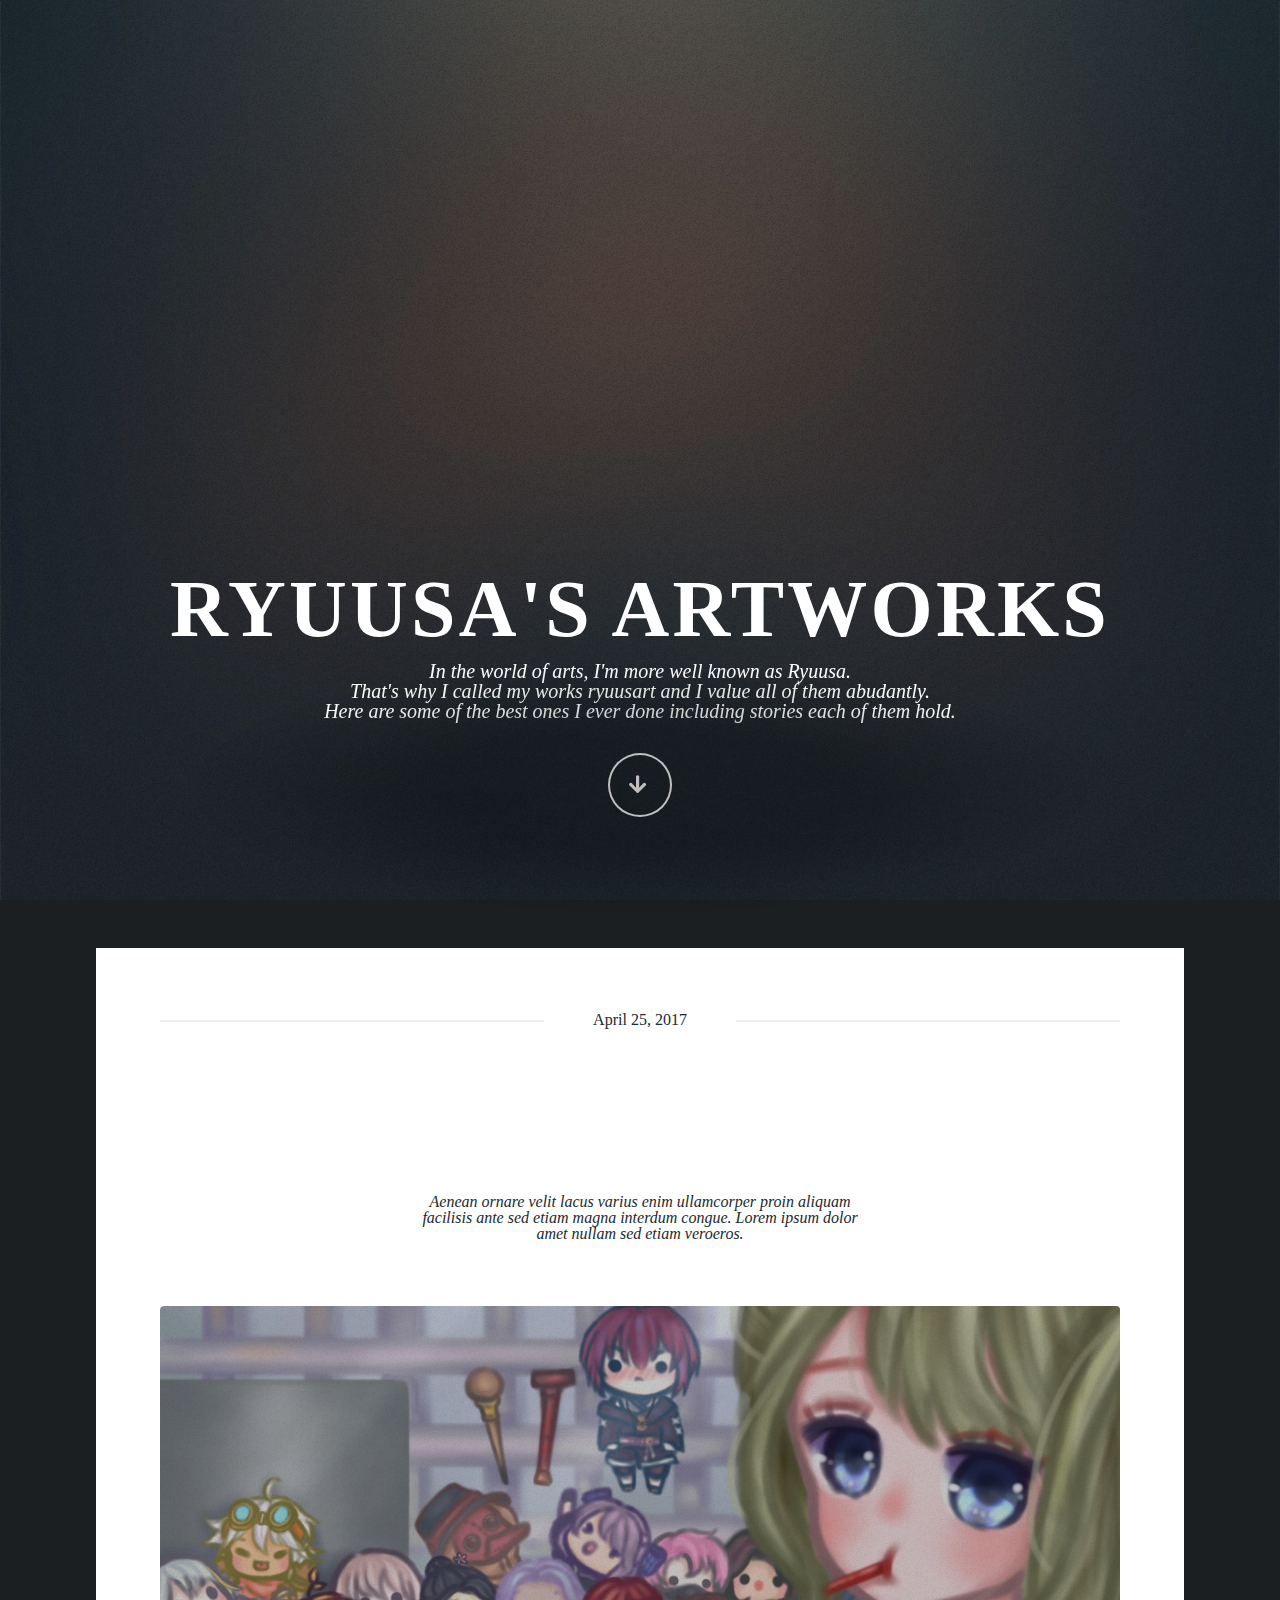
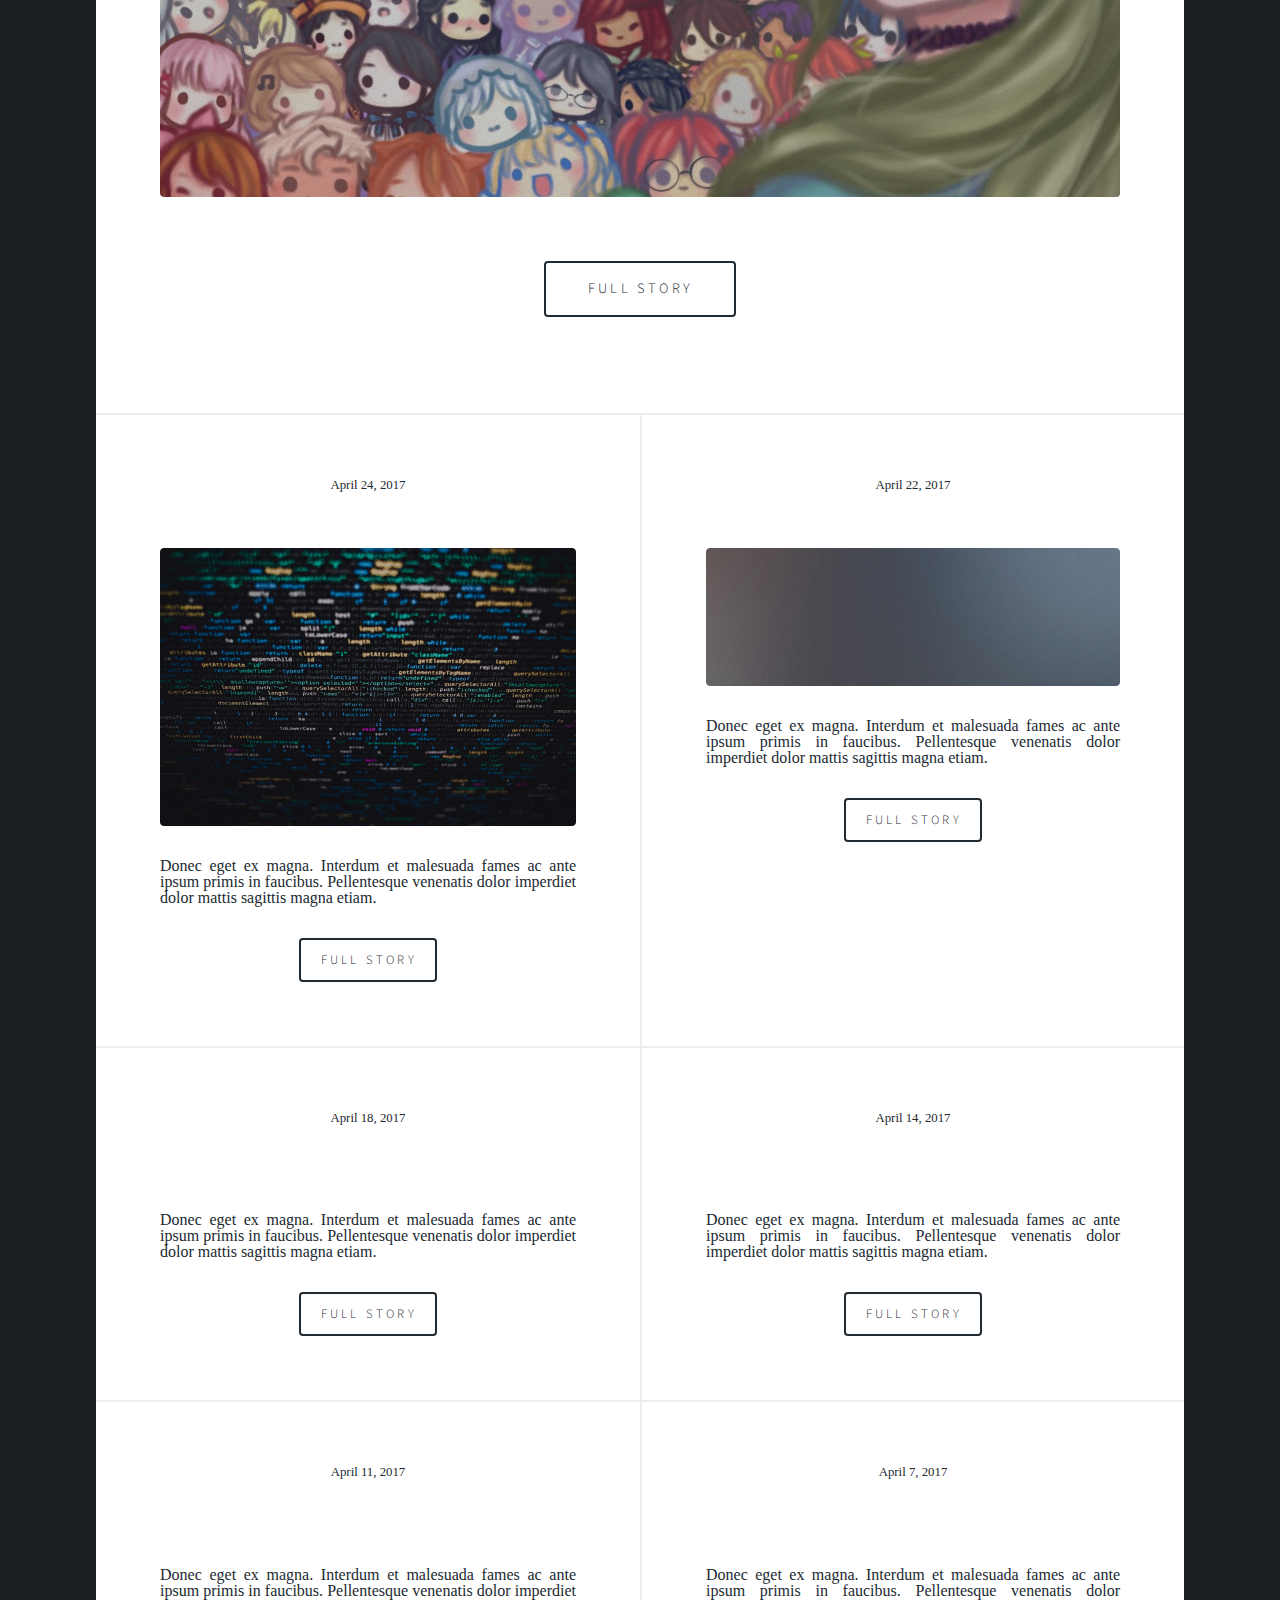
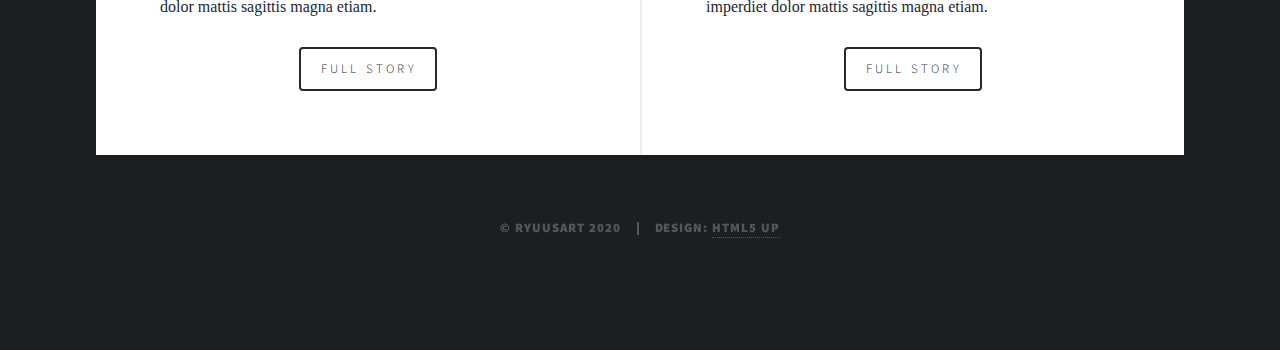
==== arts.html @ a021a4aa "first commit" ====
<!DOCTYPE HTML>
<!--
	Massively by HTML5 UP
	html5up.net | @ajlkn
	Free for personal and commercial use under the CCA 3.0 license (html5up.net/license)
-->
<html>
	<head>
		<title>Ryuusa's Arts</title>
		<meta charset="utf-8" />
		<meta name="viewport" content="width=device-width, initial-scale=1, user-scalable=no" />
		<link rel="stylesheet" href="assets/css/main1.css" />
		<link rel="stylesheet" href="assets/css/main2.css" />
		<noscript><link rel="stylesheet" href="assets/css/noscript1.css" /></noscript>
	</head>
	<body class="is-preload">

		<!-- Wrapper -->
			<div id="wrapper" class="fade-in">
				<div id="hilangKau">

				<!-- Intro -->
					<div id="intro">
						<h1>Ryuusa's Artworks</h1>
						<p>In the world of arts, I'm more well known as Ryuusa.<br />
							That's why I called my works ryuusart and I value all of them abudantly.<br />
							Here are some of the best ones I ever done including stories each of them hold.</p>
						<ul class="actions">
							<li><a href="#header" class="button icon solid solo fa-arrow-down scrolly">Continue</a></li>
						</ul>
					</div>

				<!-- Header -->
					<header id="header">
						<a href="arts.html" class="logo">Ryuusart</a>
					</header>

				<!-- Main -->
					<div id="main">

						<!-- Featured Post -->
							<article class="post featured">
								<header class="major">
									<span class="date">April 25, 2017</span>
									<h2><a href="#pic01">Good luck catcher</a></h2>
									<p>Aenean ornare velit lacus varius enim ullamcorper proin aliquam<br />
									facilisis ante sed etiam magna interdum congue. Lorem ipsum dolor<br />
									amet nullam sed etiam veroeros.</p>
								</header>
								<a href="#" class="image main"><img src="images/pic01.jpeg" alt="" style="object-fit:cover; width:1008px; height:491px; background-size:cover; object-position: 100% 70%;"/></a>
								<ul class="actions special">
									<li><a href="#pic01" class="button large">Full Story</a></li>
								</ul>
							</article>

						<!-- Posts -->
							<section class="posts">
								<article>
									<header>
										<span class="date">April 24, 2017</span>
										<h2><a href="#">Redemption</a></h2>
									</header>
									<a href="#" class="image fit"><img src="images/pic02.jpg" alt="" /></a>
									<p>Donec eget ex magna. Interdum et malesuada fames ac ante ipsum primis in faucibus. Pellentesque venenatis dolor imperdiet dolor mattis sagittis magna etiam.</p>
									<ul class="actions special">
										<li><a href="#" class="button">Full Story</a></li>
									</ul>
								</article>
								<article>
									<header>
										<span class="date">April 22, 2017</span>
										<h2><a href="#">Tangent</a></h2>
									</header>
									<a href="#" class="image fit"><img src="images/pic03.jpg" alt="" /></a>
									<p>Donec eget ex magna. Interdum et malesuada fames ac ante ipsum primis in faucibus. Pellentesque venenatis dolor imperdiet dolor mattis sagittis magna etiam.</p>
									<ul class="actions special">
										<li><a href="#" class="button">Full Story</a></li>
									</ul>
								</article>
								<article>
									<header>
										<span class="date">April 18, 2017</span>
										<h2><a href="#">Pixel Ladybug</a></h2>
									</header>
									<a href="#" class="image fit"><img src="images/pic04.jpg" alt="" /></a>
									<p>Donec eget ex magna. Interdum et malesuada fames ac ante ipsum primis in faucibus. Pellentesque venenatis dolor imperdiet dolor mattis sagittis magna etiam.</p>
									<ul class="actions special">
										<li><a href="#" class="button">Full Story</a></li>
									</ul>
								</article>
								<article>
									<header>
										<span class="date">April 14, 2017</span>
										<h2><a href="#">Lunestrellar</a></h2>
									</header>
									<a href="#" class="image fit"><img src="images/pic05.jpg" alt="" /></a>
									<p>Donec eget ex magna. Interdum et malesuada fames ac ante ipsum primis in faucibus. Pellentesque venenatis dolor imperdiet dolor mattis sagittis magna etiam.</p>
									<ul class="actions special">
										<li><a href="#" class="button">Full Story</a></li>
									</ul>
								</article>
								<article>
									<header>
										<span class="date">April 11, 2017</span>
										<h2><a href="#">Presetan</a></h2>
									</header>
									<a href="#" class="image fit"><img src="images/pic06.jpg" alt="" /></a>
									<p>Donec eget ex magna. Interdum et malesuada fames ac ante ipsum primis in faucibus. Pellentesque venenatis dolor imperdiet dolor mattis sagittis magna etiam.</p>
									<ul class="actions special">
										<li><a href="#" class="button">Full Story</a></li>
									</ul>
								</article>
								<article>
									<header>
										<span class="date">April 7, 2017</span>
										<h2><a href="#">Yuushion</a></h2>
									</header>
									<a href="#" class="image fit"><img src="images/pic07.jpg" alt="" /></a>
									<p>Donec eget ex magna. Interdum et malesuada fames ac ante ipsum primis in faucibus. Pellentesque venenatis dolor imperdiet dolor mattis sagittis magna etiam.</p>
									<ul class="actions special">
										<li><a href="#" class="button">Full Story</a></li>
									</ul>
								</article>
							</section>

						<!-- Footer -->
							<!-- <footer>
								<div class="pagination">
									<a href="#" class="previous">Prev</a>
									<a href="#" class="page active">1</a>
									<a href="#" class="page">2</a>
									<a href="#" class="page">3</a>
									<span class="extra">&hellip;</span>
									<a href="#" class="page">8</a>
									<a href="#" class="page">9</a>
									<a href="#" class="page">10</a>
									<a href="#" class="next">Next</a>
								</div>
							</footer> -->
							
							
							

					</div>
				</div>
					<!-- Artikcle -->
					<div id="main1">
						<article id="pic01">
							<h2 class="major">Good Luck Catcher</h2>
							<span class="image main1"><img src="images/pic01.jpg" alt="" /></span>
							<p>Hi there! My name is Belinda Permata Polim, a people person Computer Science major student who has a keen eye for aesthetic and great passion in programming. Welcome to my portfolio. Feel free to check out my <a href="#projects">programming projects</a> and some of my <a href="#arts">best arts</a></a> if you're interested.</p>
							<p>Lorem ipsum dolor sit amet, consectetur adipiscing elit. Duis dapibus rutrum facilisis. Class aptent taciti sociosqu ad litora torquent per conubia nostra, per inceptos himenaeos. Etiam tristique libero eu nibh porttitor fermentum. Nullam venenatis erat id vehicula viverra. Nunc ultrices eros ut ultricies condimentum. Mauris risus lacus, blandit sit amet venenatis non, bibendum vitae dolor. Nunc lorem mauris, fringilla in aliquam at, euismod in lectus. Pellentesque habitant morbi tristique senectus et netus et malesuada fames ac turpis egestas. In non lorem sit amet elit placerat maximus. Pellentesque aliquam maximus risus, vel sed vehicula.</p>
						</article>
					</div>

				<!-- Copyright -->
					<div id="copyright">
						<ul><li>&copy; Ryuusart 2020</li><li>Design: <a href="https://html5up.net">HTML5 UP</a></li></ul>
					</div>

			</div>

		<!-- Scripts -->
			<script src="assets/js/jquery.min.js"></script>
			<script src="assets/js/jquery.scrollex.min.js"></script>
			<script src="assets/js/jquery.scrolly.min.js"></script>
			<script src="assets/js/browser.min.js"></script>
			<script src="assets/js/breakpoints.min.js"></script>
			<script src="assets/js/util2.js"></script>
			<script src="assets/js/main2.js"></script>
			<script src="assets/js/util1.js"></script>
			<script src="assets/js/main1.js"></script>
			
	</body>
</html>
---- assets/css/main1.css ----
@import url(fontawesome-all.min.css);
@import url("https://fonts.googleapis.com/css?family=Merriweather:300,700,300italic,700italic|Source+Sans+Pro:900");

/*
	Massively by HTML5 UP
	html5up.net | @ajlkn
	Free for personal and commercial use under the CCA 3.0 license (html5up.net/license)
*/

html, body, div, span, applet, object,
iframe, h1, h2, h3, h4, h5, h6, p, blockquote,
pre, a, abbr, acronym, address, big, cite,
code, del, dfn, em, img, ins, kbd, q, s, samp,
small, strike, strong, sub, sup, tt, var, b,
u, i, center, dl, dt, dd, ol, ul, li, fieldset,
form, label, legend, table, caption, tbody,
tfoot, thead, tr, th, td, article, aside,
canvas, details, embed, figure, figcaption,
footer, header, hgroup, menu, nav, output, ruby,
section, summary, time, mark, audio, video {
	margin: 0;
	padding: 0;
	border: 0;
	font-size: 100%;
	font: inherit;
	vertical-align: baseline;}

article, aside, details, figcaption, figure,
footer, header, hgroup, menu, nav, section {
	display: block;}

body {
	line-height: 1;
}

ol, ul {
	list-style: none;
}

blockquote, q {
	quotes: none;
}

	blockquote:before, blockquote:after, q:before, q:after {
		content: '';
		content: none;
	}

table {
	border-collapse: collapse;
	border-spacing: 0;
}

body {
	-webkit-text-size-adjust: none;
}

mark {
	background-color: transparent;
	color: inherit;
}

input::-moz-focus-inner {
	border: 0;
	padding: 0;
}

input, select, textarea {
	-moz-appearance: none;
	-webkit-appearance: none;
	-ms-appearance: none;
	appearance: none;
}

/* Basic */

	@-ms-viewport {
		width: device-width;
	}

	body {
		-ms-overflow-style: scrollbar;
	}

	@media screen and (max-width: 480px) {

		html, body {
			min-width: 320px;
		}

	}

	html {
		box-sizing: border-box;
	}

	*, *:before, *:after {
		box-sizing: inherit;
	}

	body {
		background-color: #1e252d;
	}

		body.is-preload *, body.is-preload *:before, body.is-preload *:after {
			-moz-animation: none !important;
			-webkit-animation: none !important;
			-ms-animation: none !important;
			animation: none !important;
			-moz-transition: none !important;
			-webkit-transition: none !important;
			-ms-transition: none !important;
			transition: none !important;
		}

/* Type */

	html {
		font-size: 16pt;
	}

		@media screen and (max-width: 1680px) {

			html {
				font-size: 12pt;
			}

		}

		@media screen and (max-width: 1280px) {

			html {
				font-size: 11pt;
			}

		}

		@media screen and (max-width: 360px) {

			html {
				font-size: 10pt;
			}

		}

	body {
		color: #212931;
	}

	body, input, select, textarea {
		font-family: "Merriweather", Georgia, serif;
		font-weight: 300;
		font-size: 1rem;
		line-height: 2.375;
	}

	a {
		-moz-transition: color 0.2s ease-in-out, background-color 0.2s ease-in-out, border-color 0.2s ease-in-out, box-shadow 0.2s ease-in-out;
		-webkit-transition: color 0.2s ease-in-out, background-color 0.2s ease-in-out, border-color 0.2s ease-in-out, box-shadow 0.2s ease-in-out;
		-ms-transition: color 0.2s ease-in-out, background-color 0.2s ease-in-out, border-color 0.2s ease-in-out, box-shadow 0.2s ease-in-out;
		transition: color 0.2s ease-in-out, background-color 0.2s ease-in-out, border-color 0.2s ease-in-out, box-shadow 0.2s ease-in-out;
		border-bottom: dotted 1px;
		text-decoration: none;
	}

		a:hover {
			border-bottom-color: transparent;
		}

	strong, b {
		font-weight: 600;
	}

	em, i {
		font-style: italic;
	}

	p {
		text-align: justify;
		margin: 0 0 2rem 0;
	}

	h1, h2, h3, h4, h5, h6 {
		font-family: "Source Sans Pro", Helvetica, sans-serif;
		font-weight: 900;
		line-height: 1.5;
		letter-spacing: 0.075em;
		text-transform: uppercase;
		margin: 0 0 1rem 0;
	}

		h1 a, h2 a, h3 a, h4 a, h5 a, h6 a {
			border-bottom: 0;
			color: inherit;
			text-decoration: none;
		}

	h1 {
		font-size: 4rem;
		line-height: 1.1;
		margin: 0 0 2rem 0;
	}

	h2 {
		font-size: 1.75rem;
		line-height: 1.3;
		margin: 0 0 1.5rem 0;
	}

	h3 {
		font-size: 1.25rem;
		margin: 0 0 1.5rem 0;
	}

	h4 {
		font-size: 1rem;
	}

	h5 {
		font-size: 0.9rem;
	}

	h6 {
		font-size: 0.8rem;
	}

	sub {
		font-size: 0.8rem;
		position: relative;
		top: 0.5rem;
	}

	sup {
		font-size: 0.8rem;
		position: relative;
		top: -0.5rem;
	}

	blockquote {
		border-left: solid 4px;
		font-style: italic;
		margin: 0 0 2rem 0;
		padding: 0.5rem 0 0.5rem 2rem;
	}

	code {
		border: solid 2px;
		font-family: "Courier New", monospace;
		font-size: 0.9rem;
		margin: 0 0.25rem;
		padding: 0.25rem 0.65rem;
	}

	pre {
		-webkit-overflow-scrolling: touch;
		font-family: "Courier New", monospace;
		font-size: 0.9rem;
		margin: 0 0 2rem 0;
	}

		pre code {
			display: block;
			line-height: 1.75;
			padding: 1rem 1.5rem;
			overflow-x: auto;
		}

	hr {
		border: 0;
		border-bottom: solid 2px;
		margin: 3rem 0;
	}

		hr.major {
			margin: 5rem 0;
		}

	.align-left {
		text-align: left;
	}

	.align-center {
		text-align: center;
	}

	.align-right {
		text-align: right;
	}

	input, select, textarea {
		color: #212931;
	}

	a {
		color: #212931;
		border-bottom-color: rgba(33, 41, 49, 0.5);
	}

		a:hover {
			border-bottom-color: transparent;
			color: #18bfef !important;
		}

	strong, b {
		color: #212931;
	}

	h1, h2, h3, h4, h5, h6 {
		color: #212931;
	}

	blockquote {
		border-left-color: #eeeeee;
	}

	code {
		background: rgba(220, 220, 220, 0.25);
		border-color: #eeeeee;
	}

	hr {
		border-bottom-color: #eeeeee;
	}

/* Row */

	.row {
		display: flex;
		flex-wrap: wrap;
		box-sizing: border-box;
		align-items: stretch;
	}

		.row > * {
			box-sizing: border-box;
		}

		.row.gtr-uniform > * > :last-child {
			margin-bottom: 0;
		}

		.row.aln-left {
			justify-content: flex-start;
		}

		.row.aln-center {
			justify-content: center;
		}

		.row.aln-right {
			justify-content: flex-end;
		}

		.row.aln-top {
			align-items: flex-start;
		}

		.row.aln-middle {
			align-items: center;
		}

		.row.aln-bottom {
			align-items: flex-end;
		}

		.row > .imp {
			order: -1;
		}

		.row > .col-1 {
			width: 8.33333%;
		}

		.row > .off-1 {
			margin-left: 8.33333%;
		}

		.row > .col-2 {
			width: 16.66667%;
		}

		.row > .off-2 {
			margin-left: 16.66667%;
		}

		.row > .col-3 {
			width: 25%;
		}

		.row > .off-3 {
			margin-left: 25%;
		}

		.row > .col-4 {
			width: 33.33333%;
		}

		.row > .off-4 {
			margin-left: 33.33333%;
		}

		.row > .col-5 {
			width: 41.66667%;
		}

		.row > .off-5 {
			margin-left: 41.66667%;
		}

		.row > .col-6 {
			width: 50%;
		}

		.row > .off-6 {
			margin-left: 50%;
		}

		.row > .col-7 {
			width: 58.33333%;
		}

		.row > .off-7 {
			margin-left: 58.33333%;
		}

		.row > .col-8 {
			width: 66.66667%;
		}

		.row > .off-8 {
			margin-left: 66.66667%;
		}

		.row > .col-9 {
			width: 75%;
		}

		.row > .off-9 {
			margin-left: 75%;
		}

		.row > .col-10 {
			width: 83.33333%;
		}

		.row > .off-10 {
			margin-left: 83.33333%;
		}

		.row > .col-11 {
			width: 91.66667%;
		}

		.row > .off-11 {
			margin-left: 91.66667%;
		}

		.row > .col-12 {
			width: 100%;
		}

		.row > .off-12 {
			margin-left: 100%;
		}

		.row.gtr-0 {
			margin-top: 0;
			margin-left: 0rem;
		}

			.row.gtr-0 > * {
				padding: 0 0 0 0rem;
			}

			.row.gtr-0.gtr-uniform {
				margin-top: 0rem;
			}

				.row.gtr-0.gtr-uniform > * {
					padding-top: 0rem;
				}

		.row.gtr-25 {
			margin-top: 0;
			margin-left: -0.375rem;
		}

			.row.gtr-25 > * {
				padding: 0 0 0 0.375rem;
			}

			.row.gtr-25.gtr-uniform {
				margin-top: -0.375rem;
			}

				.row.gtr-25.gtr-uniform > * {
					padding-top: 0.375rem;
				}

		.row.gtr-50 {
			margin-top: 0;
			margin-left: -0.75rem;
		}

			.row.gtr-50 > * {
				padding: 0 0 0 0.75rem;
			}

			.row.gtr-50.gtr-uniform {
				margin-top: -0.75rem;
			}

				.row.gtr-50.gtr-uniform > * {
					padding-top: 0.75rem;
				}

		.row {
			margin-top: 0;
			margin-left: -1.5rem;
		}

			.row > * {
				padding: 0 0 0 1.5rem;
			}

			.row.gtr-uniform {
				margin-top: -1.5rem;
			}

				.row.gtr-uniform > * {
					padding-top: 1.5rem;
				}

		.row.gtr-150 {
			margin-top: 0;
			margin-left: -2.25rem;
		}

			.row.gtr-150 > * {
				padding: 0 0 0 2.25rem;
			}

			.row.gtr-150.gtr-uniform {
				margin-top: -2.25rem;
			}

				.row.gtr-150.gtr-uniform > * {
					padding-top: 2.25rem;
				}

		.row.gtr-200 {
			margin-top: 0;
			margin-left: -3rem;
		}

			.row.gtr-200 > * {
				padding: 0 0 0 3rem;
			}

			.row.gtr-200.gtr-uniform {
				margin-top: -3rem;
			}

				.row.gtr-200.gtr-uniform > * {
					padding-top: 3rem;
				}

		@media screen and (max-width: 1680px) {

			.row {
				display: flex;
				flex-wrap: wrap;
				box-sizing: border-box;
				align-items: stretch;
			}

				.row > * {
					box-sizing: border-box;
				}

				.row.gtr-uniform > * > :last-child {
					margin-bottom: 0;
				}

				.row.aln-left {
					justify-content: flex-start;
				}

				.row.aln-center {
					justify-content: center;
				}

				.row.aln-right {
					justify-content: flex-end;
				}

				.row.aln-top {
					align-items: flex-start;
				}

				.row.aln-middle {
					align-items: center;
				}

				.row.aln-bottom {
					align-items: flex-end;
				}

				.row > .imp-xlarge {
					order: -1;
				}

				.row > .col-1-xlarge {
					width: 8.33333%;
				}

				.row > .off-1-xlarge {
					margin-left: 8.33333%;
				}

				.row > .col-2-xlarge {
					width: 16.66667%;
				}

				.row > .off-2-xlarge {
					margin-left: 16.66667%;
				}

				.row > .col-3-xlarge {
					width: 25%;
				}

				.row > .off-3-xlarge {
					margin-left: 25%;
				}

				.row > .col-4-xlarge {
					width: 33.33333%;
				}

				.row > .off-4-xlarge {
					margin-left: 33.33333%;
				}

				.row > .col-5-xlarge {
					width: 41.66667%;
				}

				.row > .off-5-xlarge {
					margin-left: 41.66667%;
				}

				.row > .col-6-xlarge {
					width: 50%;
				}

				.row > .off-6-xlarge {
					margin-left: 50%;
				}

				.row > .col-7-xlarge {
					width: 58.33333%;
				}

				.row > .off-7-xlarge {
					margin-left: 58.33333%;
				}

				.row > .col-8-xlarge {
					width: 66.66667%;
				}

				.row > .off-8-xlarge {
					margin-left: 66.66667%;
				}

				.row > .col-9-xlarge {
					width: 75%;
				}

				.row > .off-9-xlarge {
					margin-left: 75%;
				}

				.row > .col-10-xlarge {
					width: 83.33333%;
				}

				.row > .off-10-xlarge {
					margin-left: 83.33333%;
				}

				.row > .col-11-xlarge {
					width: 91.66667%;
				}

				.row > .off-11-xlarge {
					margin-left: 91.66667%;
				}

				.row > .col-12-xlarge {
					width: 100%;
				}

				.row > .off-12-xlarge {
					margin-left: 100%;
				}

				.row.gtr-0 {
					margin-top: 0;
					margin-left: 0rem;
				}

					.row.gtr-0 > * {
						padding: 0 0 0 0rem;
					}

					.row.gtr-0.gtr-uniform {
						margin-top: 0rem;
					}

						.row.gtr-0.gtr-uniform > * {
							padding-top: 0rem;
						}

				.row.gtr-25 {
					margin-top: 0;
					margin-left: -0.375rem;
				}

					.row.gtr-25 > * {
						padding: 0 0 0 0.375rem;
					}

					.row.gtr-25.gtr-uniform {
						margin-top: -0.375rem;
					}

						.row.gtr-25.gtr-uniform > * {
							padding-top: 0.375rem;
						}

				.row.gtr-50 {
					margin-top: 0;
					margin-left: -0.75rem;
				}

					.row.gtr-50 > * {
						padding: 0 0 0 0.75rem;
					}

					.row.gtr-50.gtr-uniform {
						margin-top: -0.75rem;
					}

						.row.gtr-50.gtr-uniform > * {
							padding-top: 0.75rem;
						}

				.row {
					margin-top: 0;
					margin-left: -1.5rem;
				}

					.row > * {
						padding: 0 0 0 1.5rem;
					}

					.row.gtr-uniform {
						margin-top: -1.5rem;
					}

						.row.gtr-uniform > * {
							padding-top: 1.5rem;
						}

				.row.gtr-150 {
					margin-top: 0;
					margin-left: -2.25rem;
				}

					.row.gtr-150 > * {
						padding: 0 0 0 2.25rem;
					}

					.row.gtr-150.gtr-uniform {
						margin-top: -2.25rem;
					}

						.row.gtr-150.gtr-uniform > * {
							padding-top: 2.25rem;
						}

				.row.gtr-200 {
					margin-top: 0;
					margin-left: -3rem;
				}

					.row.gtr-200 > * {
						padding: 0 0 0 3rem;
					}

					.row.gtr-200.gtr-uniform {
						margin-top: -3rem;
					}

						.row.gtr-200.gtr-uniform > * {
							padding-top: 3rem;
						}

		}

		@media screen and (max-width: 1280px) {

			.row {
				display: flex;
				flex-wrap: wrap;
				box-sizing: border-box;
				align-items: stretch;
			}

				.row > * {
					box-sizing: border-box;
				}

				.row.gtr-uniform > * > :last-child {
					margin-bottom: 0;
				}

				.row.aln-left {
					justify-content: flex-start;
				}

				.row.aln-center {
					justify-content: center;
				}

				.row.aln-right {
					justify-content: flex-end;
				}

				.row.aln-top {
					align-items: flex-start;
				}

				.row.aln-middle {
					align-items: center;
				}

				.row.aln-bottom {
					align-items: flex-end;
				}

				.row > .imp-large {
					order: -1;
				}

				.row > .col-1-large {
					width: 8.33333%;
				}

				.row > .off-1-large {
					margin-left: 8.33333%;
				}

				.row > .col-2-large {
					width: 16.66667%;
				}

				.row > .off-2-large {
					margin-left: 16.66667%;
				}

				.row > .col-3-large {
					width: 25%;
				}

				.row > .off-3-large {
					margin-left: 25%;
				}

				.row > .col-4-large {
					width: 33.33333%;
				}

				.row > .off-4-large {
					margin-left: 33.33333%;
				}

				.row > .col-5-large {
					width: 41.66667%;
				}

				.row > .off-5-large {
					margin-left: 41.66667%;
				}

				.row > .col-6-large {
					width: 50%;
				}

				.row > .off-6-large {
					margin-left: 50%;
				}

				.row > .col-7-large {
					width: 58.33333%;
				}

				.row > .off-7-large {
					margin-left: 58.33333%;
				}

				.row > .col-8-large {
					width: 66.66667%;
				}

				.row > .off-8-large {
					margin-left: 66.66667%;
				}

				.row > .col-9-large {
					width: 75%;
				}

				.row > .off-9-large {
					margin-left: 75%;
				}

				.row > .col-10-large {
					width: 83.33333%;
				}

				.row > .off-10-large {
					margin-left: 83.33333%;
				}

				.row > .col-11-large {
					width: 91.66667%;
				}

				.row > .off-11-large {
					margin-left: 91.66667%;
				}

				.row > .col-12-large {
					width: 100%;
				}

				.row > .off-12-large {
					margin-left: 100%;
				}

				.row.gtr-0 {
					margin-top: 0;
					margin-left: 0rem;
				}

					.row.gtr-0 > * {
						padding: 0 0 0 0rem;
					}

					.row.gtr-0.gtr-uniform {
						margin-top: 0rem;
					}

						.row.gtr-0.gtr-uniform > * {
							padding-top: 0rem;
						}

				.row.gtr-25 {
					margin-top: 0;
					margin-left: -0.375rem;
				}

					.row.gtr-25 > * {
						padding: 0 0 0 0.375rem;
					}

					.row.gtr-25.gtr-uniform {
						margin-top: -0.375rem;
					}

						.row.gtr-25.gtr-uniform > * {
							padding-top: 0.375rem;
						}

				.row.gtr-50 {
					margin-top: 0;
					margin-left: -0.75rem;
				}

					.row.gtr-50 > * {
						padding: 0 0 0 0.75rem;
					}

					.row.gtr-50.gtr-uniform {
						margin-top: -0.75rem;
					}

						.row.gtr-50.gtr-uniform > * {
							padding-top: 0.75rem;
						}

				.row {
					margin-top: 0;
					margin-left: -1.5rem;
				}

					.row > * {
						padding: 0 0 0 1.5rem;
					}

					.row.gtr-uniform {
						margin-top: -1.5rem;
					}

						.row.gtr-uniform > * {
							padding-top: 1.5rem;
						}

				.row.gtr-150 {
					margin-top: 0;
					margin-left: -2.25rem;
				}

					.row.gtr-150 > * {
						padding: 0 0 0 2.25rem;
					}

					.row.gtr-150.gtr-uniform {
						margin-top: -2.25rem;
					}

						.row.gtr-150.gtr-uniform > * {
							padding-top: 2.25rem;
						}

				.row.gtr-200 {
					margin-top: 0;
					margin-left: -3rem;
				}

					.row.gtr-200 > * {
						padding: 0 0 0 3rem;
					}

					.row.gtr-200.gtr-uniform {
						margin-top: -3rem;
					}

						.row.gtr-200.gtr-uniform > * {
							padding-top: 3rem;
						}

		}

		@media screen and (max-width: 980px) {

			.row {
				display: flex;
				flex-wrap: wrap;
				box-sizing: border-box;
				align-items: stretch;
			}

				.row > * {
					box-sizing: border-box;
				}

				.row.gtr-uniform > * > :last-child {
					margin-bottom: 0;
				}

				.row.aln-left {
					justify-content: flex-start;
				}

				.row.aln-center {
					justify-content: center;
				}

				.row.aln-right {
					justify-content: flex-end;
				}

				.row.aln-top {
					align-items: flex-start;
				}

				.row.aln-middle {
					align-items: center;
				}

				.row.aln-bottom {
					align-items: flex-end;
				}

				.row > .imp-medium {
					order: -1;
				}

				.row > .col-1-medium {
					width: 8.33333%;
				}

				.row > .off-1-medium {
					margin-left: 8.33333%;
				}

				.row > .col-2-medium {
					width: 16.66667%;
				}

				.row > .off-2-medium {
					margin-left: 16.66667%;
				}

				.row > .col-3-medium {
					width: 25%;
				}

				.row > .off-3-medium {
					margin-left: 25%;
				}

				.row > .col-4-medium {
					width: 33.33333%;
				}

				.row > .off-4-medium {
					margin-left: 33.33333%;
				}

				.row > .col-5-medium {
					width: 41.66667%;
				}

				.row > .off-5-medium {
					margin-left: 41.66667%;
				}

				.row > .col-6-medium {
					width: 50%;
				}

				.row > .off-6-medium {
					margin-left: 50%;
				}

				.row > .col-7-medium {
					width: 58.33333%;
				}

				.row > .off-7-medium {
					margin-left: 58.33333%;
				}

				.row > .col-8-medium {
					width: 66.66667%;
				}

				.row > .off-8-medium {
					margin-left: 66.66667%;
				}

				.row > .col-9-medium {
					width: 75%;
				}

				.row > .off-9-medium {
					margin-left: 75%;
				}

				.row > .col-10-medium {
					width: 83.33333%;
				}

				.row > .off-10-medium {
					margin-left: 83.33333%;
				}

				.row > .col-11-medium {
					width: 91.66667%;
				}

				.row > .off-11-medium {
					margin-left: 91.66667%;
				}

				.row > .col-12-medium {
					width: 100%;
				}

				.row > .off-12-medium {
					margin-left: 100%;
				}

				.row.gtr-0 {
					margin-top: 0;
					margin-left: 0rem;
				}

					.row.gtr-0 > * {
						padding: 0 0 0 0rem;
					}

					.row.gtr-0.gtr-uniform {
						margin-top: 0rem;
					}

						.row.gtr-0.gtr-uniform > * {
							padding-top: 0rem;
						}

				.row.gtr-25 {
					margin-top: 0;
					margin-left: -0.375rem;
				}

					.row.gtr-25 > * {
						padding: 0 0 0 0.375rem;
					}

					.row.gtr-25.gtr-uniform {
						margin-top: -0.375rem;
					}

						.row.gtr-25.gtr-uniform > * {
							padding-top: 0.375rem;
						}

				.row.gtr-50 {
					margin-top: 0;
					margin-left: -0.75rem;
				}

					.row.gtr-50 > * {
						padding: 0 0 0 0.75rem;
					}

					.row.gtr-50.gtr-uniform {
						margin-top: -0.75rem;
					}

						.row.gtr-50.gtr-uniform > * {
							padding-top: 0.75rem;
						}

				.row {
					margin-top: 0;
					margin-left: -1.5rem;
				}

					.row > * {
						padding: 0 0 0 1.5rem;
					}

					.row.gtr-uniform {
						margin-top: -1.5rem;
					}

						.row.gtr-uniform > * {
							padding-top: 1.5rem;
						}

				.row.gtr-150 {
					margin-top: 0;
					margin-left: -2.25rem;
				}

					.row.gtr-150 > * {
						padding: 0 0 0 2.25rem;
					}

					.row.gtr-150.gtr-uniform {
						margin-top: -2.25rem;
					}

						.row.gtr-150.gtr-uniform > * {
							padding-top: 2.25rem;
						}

				.row.gtr-200 {
					margin-top: 0;
					margin-left: -3rem;
				}

					.row.gtr-200 > * {
						padding: 0 0 0 3rem;
					}

					.row.gtr-200.gtr-uniform {
						margin-top: -3rem;
					}

						.row.gtr-200.gtr-uniform > * {
							padding-top: 3rem;
						}

		}

		@media screen and (max-width: 736px) {

			.row {
				display: flex;
				flex-wrap: wrap;
				box-sizing: border-box;
				align-items: stretch;
			}

				.row > * {
					box-sizing: border-box;
				}

				.row.gtr-uniform > * > :last-child {
					margin-bottom: 0;
				}

				.row.aln-left {
					justify-content: flex-start;
				}

				.row.aln-center {
					justify-content: center;
				}

				.row.aln-right {
					justify-content: flex-end;
				}

				.row.aln-top {
					align-items: flex-start;
				}

				.row.aln-middle {
					align-items: center;
				}

				.row.aln-bottom {
					align-items: flex-end;
				}

				.row > .imp-small {
					order: -1;
				}

				.row > .col-1-small {
					width: 8.33333%;
				}

				.row > .off-1-small {
					margin-left: 8.33333%;
				}

				.row > .col-2-small {
					width: 16.66667%;
				}

				.row > .off-2-small {
					margin-left: 16.66667%;
				}

				.row > .col-3-small {
					width: 25%;
				}

				.row > .off-3-small {
					margin-left: 25%;
				}

				.row > .col-4-small {
					width: 33.33333%;
				}

				.row > .off-4-small {
					margin-left: 33.33333%;
				}

				.row > .col-5-small {
					width: 41.66667%;
				}

				.row > .off-5-small {
					margin-left: 41.66667%;
				}

				.row > .col-6-small {
					width: 50%;
				}

				.row > .off-6-small {
					margin-left: 50%;
				}

				.row > .col-7-small {
					width: 58.33333%;
				}

				.row > .off-7-small {
					margin-left: 58.33333%;
				}

				.row > .col-8-small {
					width: 66.66667%;
				}

				.row > .off-8-small {
					margin-left: 66.66667%;
				}

				.row > .col-9-small {
					width: 75%;
				}

				.row > .off-9-small {
					margin-left: 75%;
				}

				.row > .col-10-small {
					width: 83.33333%;
				}

				.row > .off-10-small {
					margin-left: 83.33333%;
				}

				.row > .col-11-small {
					width: 91.66667%;
				}

				.row > .off-11-small {
					margin-left: 91.66667%;
				}

				.row > .col-12-small {
					width: 100%;
				}

				.row > .off-12-small {
					margin-left: 100%;
				}

				.row.gtr-0 {
					margin-top: 0;
					margin-left: 0rem;
				}

					.row.gtr-0 > * {
						padding: 0 0 0 0rem;
					}

					.row.gtr-0.gtr-uniform {
						margin-top: 0rem;
					}

						.row.gtr-0.gtr-uniform > * {
							padding-top: 0rem;
						}

				.row.gtr-25 {
					margin-top: 0;
					margin-left: -0.375rem;
				}

					.row.gtr-25 > * {
						padding: 0 0 0 0.375rem;
					}

					.row.gtr-25.gtr-uniform {
						margin-top: -0.375rem;
					}

						.row.gtr-25.gtr-uniform > * {
							padding-top: 0.375rem;
						}

				.row.gtr-50 {
					margin-top: 0;
					margin-left: -0.75rem;
				}

					.row.gtr-50 > * {
						padding: 0 0 0 0.75rem;
					}

					.row.gtr-50.gtr-uniform {
						margin-top: -0.75rem;
					}

						.row.gtr-50.gtr-uniform > * {
							padding-top: 0.75rem;
						}

				.row {
					margin-top: 0;
					margin-left: -1.5rem;
				}

					.row > * {
						padding: 0 0 0 1.5rem;
					}

					.row.gtr-uniform {
						margin-top: -1.5rem;
					}

						.row.gtr-uniform > * {
							padding-top: 1.5rem;
						}

				.row.gtr-150 {
					margin-top: 0;
					margin-left: -2.25rem;
				}

					.row.gtr-150 > * {
						padding: 0 0 0 2.25rem;
					}

					.row.gtr-150.gtr-uniform {
						margin-top: -2.25rem;
					}

						.row.gtr-150.gtr-uniform > * {
							padding-top: 2.25rem;
						}

				.row.gtr-200 {
					margin-top: 0;
					margin-left: -3rem;
				}

					.row.gtr-200 > * {
						padding: 0 0 0 3rem;
					}

					.row.gtr-200.gtr-uniform {
						margin-top: -3rem;
					}

						.row.gtr-200.gtr-uniform > * {
							padding-top: 3rem;
						}

		}

		@media screen and (max-width: 480px) {

			.row {
				display: flex;
				flex-wrap: wrap;
				box-sizing: border-box;
				align-items: stretch;
			}

				.row > * {
					box-sizing: border-box;
				}

				.row.gtr-uniform > * > :last-child {
					margin-bottom: 0;
				}

				.row.aln-left {
					justify-content: flex-start;
				}

				.row.aln-center {
					justify-content: center;
				}

				.row.aln-right {
					justify-content: flex-end;
				}

				.row.aln-top {
					align-items: flex-start;
				}

				.row.aln-middle {
					align-items: center;
				}

				.row.aln-bottom {
					align-items: flex-end;
				}

				.row > .imp-xsmall {
					order: -1;
				}

				.row > .col-1-xsmall {
					width: 8.33333%;
				}

				.row > .off-1-xsmall {
					margin-left: 8.33333%;
				}

				.row > .col-2-xsmall {
					width: 16.66667%;
				}

				.row > .off-2-xsmall {
					margin-left: 16.66667%;
				}

				.row > .col-3-xsmall {
					width: 25%;
				}

				.row > .off-3-xsmall {
					margin-left: 25%;
				}

				.row > .col-4-xsmall {
					width: 33.33333%;
				}

				.row > .off-4-xsmall {
					margin-left: 33.33333%;
				}

				.row > .col-5-xsmall {
					width: 41.66667%;
				}

				.row > .off-5-xsmall {
					margin-left: 41.66667%;
				}

				.row > .col-6-xsmall {
					width: 50%;
				}

				.row > .off-6-xsmall {
					margin-left: 50%;
				}

				.row > .col-7-xsmall {
					width: 58.33333%;
				}

				.row > .off-7-xsmall {
					margin-left: 58.33333%;
				}

				.row > .col-8-xsmall {
					width: 66.66667%;
				}

				.row > .off-8-xsmall {
					margin-left: 66.66667%;
				}

				.row > .col-9-xsmall {
					width: 75%;
				}

				.row > .off-9-xsmall {
					margin-left: 75%;
				}

				.row > .col-10-xsmall {
					width: 83.33333%;
				}

				.row > .off-10-xsmall {
					margin-left: 83.33333%;
				}

				.row > .col-11-xsmall {
					width: 91.66667%;
				}

				.row > .off-11-xsmall {
					margin-left: 91.66667%;
				}

				.row > .col-12-xsmall {
					width: 100%;
				}

				.row > .off-12-xsmall {
					margin-left: 100%;
				}

				.row.gtr-0 {
					margin-top: 0;
					margin-left: 0rem;
				}

					.row.gtr-0 > * {
						padding: 0 0 0 0rem;
					}

					.row.gtr-0.gtr-uniform {
						margin-top: 0rem;
					}

						.row.gtr-0.gtr-uniform > * {
							padding-top: 0rem;
						}

				.row.gtr-25 {
					margin-top: 0;
					margin-left: -0.375rem;
				}

					.row.gtr-25 > * {
						padding: 0 0 0 0.375rem;
					}

					.row.gtr-25.gtr-uniform {
						margin-top: -0.375rem;
					}

						.row.gtr-25.gtr-uniform > * {
							padding-top: 0.375rem;
						}

				.row.gtr-50 {
					margin-top: 0;
					margin-left: -0.75rem;
				}

					.row.gtr-50 > * {
						padding: 0 0 0 0.75rem;
					}

					.row.gtr-50.gtr-uniform {
						margin-top: -0.75rem;
					}

						.row.gtr-50.gtr-uniform > * {
							padding-top: 0.75rem;
						}

				.row {
					margin-top: 0;
					margin-left: -1.5rem;
				}

					.row > * {
						padding: 0 0 0 1.5rem;
					}

					.row.gtr-uniform {
						margin-top: -1.5rem;
					}

						.row.gtr-uniform > * {
							padding-top: 1.5rem;
						}

				.row.gtr-150 {
					margin-top: 0;
					margin-left: -2.25rem;
				}

					.row.gtr-150 > * {
						padding: 0 0 0 2.25rem;
					}

					.row.gtr-150.gtr-uniform {
						margin-top: -2.25rem;
					}

						.row.gtr-150.gtr-uniform > * {
							padding-top: 2.25rem;
						}

				.row.gtr-200 {
					margin-top: 0;
					margin-left: -3rem;
				}

					.row.gtr-200 > * {
						padding: 0 0 0 3rem;
					}

					.row.gtr-200.gtr-uniform {
						margin-top: -3rem;
					}

						.row.gtr-200.gtr-uniform > * {
							padding-top: 3rem;
						}

		}

		@media screen and (max-width: 360px) {

			.row {
				display: flex;
				flex-wrap: wrap;
				box-sizing: border-box;
				align-items: stretch;
			}

				.row > * {
					box-sizing: border-box;
				}

				.row.gtr-uniform > * > :last-child {
					margin-bottom: 0;
				}

				.row.aln-left {
					justify-content: flex-start;
				}

				.row.aln-center {
					justify-content: center;
				}

				.row.aln-right {
					justify-content: flex-end;
				}

				.row.aln-top {
					align-items: flex-start;
				}

				.row.aln-middle {
					align-items: center;
				}

				.row.aln-bottom {
					align-items: flex-end;
				}

				.row > .imp-xxsmall {
					order: -1;
				}

				.row > .col-1-xxsmall {
					width: 8.33333%;
				}

				.row > .off-1-xxsmall {
					margin-left: 8.33333%;
				}

				.row > .col-2-xxsmall {
					width: 16.66667%;
				}

				.row > .off-2-xxsmall {
					margin-left: 16.66667%;
				}

				.row > .col-3-xxsmall {
					width: 25%;
				}

				.row > .off-3-xxsmall {
					margin-left: 25%;
				}

				.row > .col-4-xxsmall {
					width: 33.33333%;
				}

				.row > .off-4-xxsmall {
					margin-left: 33.33333%;
				}

				.row > .col-5-xxsmall {
					width: 41.66667%;
				}

				.row > .off-5-xxsmall {
					margin-left: 41.66667%;
				}

				.row > .col-6-xxsmall {
					width: 50%;
				}

				.row > .off-6-xxsmall {
					margin-left: 50%;
				}

				.row > .col-7-xxsmall {
					width: 58.33333%;
				}

				.row > .off-7-xxsmall {
					margin-left: 58.33333%;
				}

				.row > .col-8-xxsmall {
					width: 66.66667%;
				}

				.row > .off-8-xxsmall {
					margin-left: 66.66667%;
				}

				.row > .col-9-xxsmall {
					width: 75%;
				}

				.row > .off-9-xxsmall {
					margin-left: 75%;
				}

				.row > .col-10-xxsmall {
					width: 83.33333%;
				}

				.row > .off-10-xxsmall {
					margin-left: 83.33333%;
				}

				.row > .col-11-xxsmall {
					width: 91.66667%;
				}

				.row > .off-11-xxsmall {
					margin-left: 91.66667%;
				}

				.row > .col-12-xxsmall {
					width: 100%;
				}

				.row > .off-12-xxsmall {
					margin-left: 100%;
				}

				.row.gtr-0 {
					margin-top: 0;
					margin-left: 0rem;
				}

					.row.gtr-0 > * {
						padding: 0 0 0 0rem;
					}

					.row.gtr-0.gtr-uniform {
						margin-top: 0rem;
					}

						.row.gtr-0.gtr-uniform > * {
							padding-top: 0rem;
						}

				.row.gtr-25 {
					margin-top: 0;
					margin-left: -0.375rem;
				}

					.row.gtr-25 > * {
						padding: 0 0 0 0.375rem;
					}

					.row.gtr-25.gtr-uniform {
						margin-top: -0.375rem;
					}

						.row.gtr-25.gtr-uniform > * {
							padding-top: 0.375rem;
						}

				.row.gtr-50 {
					margin-top: 0;
					margin-left: -0.75rem;
				}

					.row.gtr-50 > * {
						padding: 0 0 0 0.75rem;
					}

					.row.gtr-50.gtr-uniform {
						margin-top: -0.75rem;
					}

						.row.gtr-50.gtr-uniform > * {
							padding-top: 0.75rem;
						}

				.row {
					margin-top: 0;
					margin-left: -1.5rem;
				}

					.row > * {
						padding: 0 0 0 1.5rem;
					}

					.row.gtr-uniform {
						margin-top: -1.5rem;
					}

						.row.gtr-uniform > * {
							padding-top: 1.5rem;
						}

				.row.gtr-150 {
					margin-top: 0;
					margin-left: -2.25rem;
				}

					.row.gtr-150 > * {
						padding: 0 0 0 2.25rem;
					}

					.row.gtr-150.gtr-uniform {
						margin-top: -2.25rem;
					}

						.row.gtr-150.gtr-uniform > * {
							padding-top: 2.25rem;
						}

				.row.gtr-200 {
					margin-top: 0;
					margin-left: -3rem;
				}

					.row.gtr-200 > * {
						padding: 0 0 0 3rem;
					}

					.row.gtr-200.gtr-uniform {
						margin-top: -3rem;
					}

						.row.gtr-200.gtr-uniform > * {
							padding-top: 3rem;
						}

		}

/* Box */

	.box {
		border: solid 2px;
		margin-bottom: 2rem;
		padding: 1.5rem;
	}

		.box > :last-child,
		.box > :last-child > :last-child,
		.box > :last-child > :last-child > :last-child {
			margin-bottom: 0;
		}

		.box.alt {
			border: 0;
			border-radius: 0;
			padding: 0;
		}

	.box {
		border-color: #eeeeee;
	}

/* Button */

	input[type="submit"],
	input[type="reset"],
	input[type="button"],
	button,
	.button {
		-moz-appearance: none;
		-webkit-appearance: none;
		-ms-appearance: none;
		appearance: none;
		-moz-transition: background-color 0.2s ease-in-out, box-shadow 0.2s ease-in-out, color 0.2s ease-in-out;
		-webkit-transition: background-color 0.2s ease-in-out, box-shadow 0.2s ease-in-out, color 0.2s ease-in-out;
		-ms-transition: background-color 0.2s ease-in-out, box-shadow 0.2s ease-in-out, color 0.2s ease-in-out;
		transition: background-color 0.2s ease-in-out, box-shadow 0.2s ease-in-out, color 0.2s ease-in-out;
		border: 0;
		border-radius: 0;
		cursor: pointer;
		display: inline-block;
		font-family: "Source Sans Pro", Helvetica, sans-serif;
		font-size: 0.8rem;
		font-weight: 900;
		letter-spacing: 0.075em;
		height: 3rem;
		line-height: 3rem;
		padding: 0 2rem;
		text-align: center;
		text-decoration: none;
		text-transform: uppercase;
		white-space: nowrap;
	}

		input[type="submit"].icon:before,
		input[type="reset"].icon:before,
		input[type="button"].icon:before,
		button.icon:before,
		.button.icon:before {
			margin-right: 0.5rem;
		}

		input[type="submit"].icon.solo,
		input[type="reset"].icon.solo,
		input[type="button"].icon.solo,
		button.icon.solo,
		.button.icon.solo {
			position: relative;
			width: 4rem;
			height: 4rem;
			line-height: 4rem;
			border-radius: 4rem;
			text-indent: 4rem;
			overflow: hidden;
			padding: 0;
			white-space: nowrap;
		}

			input[type="submit"].icon.solo:before,
			input[type="reset"].icon.solo:before,
			input[type="button"].icon.solo:before,
			button.icon.solo:before,
			.button.icon.solo:before {
				position: absolute;
				display: block;
				top: 0;
				left: 0;
				width: inherit;
				height: inherit;
				line-height: inherit;
				font-size: 1.25rem;
				margin-right: 0;
				text-align: center;
				text-indent: 0;
			}

		input[type="submit"].fit,
		input[type="reset"].fit,
		input[type="button"].fit,
		button.fit,
		.button.fit {
			width: 100%;
		}

		input[type="submit"].small,
		input[type="reset"].small,
		input[type="button"].small,
		button.small,
		.button.small {
			font-size: 0.7rem;
			height: 2.5rem;
			line-height: 2.5rem;
			padding: 0 1.5rem;
		}

		input[type="submit"].large,
		input[type="reset"].large,
		input[type="button"].large,
		button.large,
		.button.large {
			font-size: 0.9rem;
			height: 3.5rem;
			line-height: 3.5rem;
			padding: 0 2.75rem;
		}

		@media screen and (max-width: 980px) {

			input[type="submit"],
			input[type="reset"],
			input[type="button"],
			button,
			.button {
				font-size: 0.9rem;
				height: 3.25rem;
				line-height: 3.25rem;
			}

				input[type="submit"].large,
				input[type="reset"].large,
				input[type="button"].large,
				button.large,
				.button.large {
					font-size: 1rem;
					height: 3.75rem;
					line-height: 3.75rem;
				}

		}

		input[type="submit"].disabled, input[type="submit"]:disabled,
		input[type="reset"].disabled,
		input[type="reset"]:disabled,
		input[type="button"].disabled,
		input[type="button"]:disabled,
		button.disabled,
		button:disabled,
		.button.disabled,
		.button:disabled {
			pointer-events: none;
			opacity: 0.25;
		}

	input[type="submit"],
	input[type="reset"],
	input[type="button"],
	button,
	.button {
		background-color: transparent;
		box-shadow: inset 0 0 0 2px #212931;
		color: #212931 !important;
	}

		input[type="submit"]:hover,
		input[type="reset"]:hover,
		input[type="button"]:hover,
		button:hover,
		.button:hover {
			box-shadow: inset 0 0 0 2px #18bfef;
			color: #18bfef !important;
		}

		input[type="submit"].primary,
		input[type="reset"].primary,
		input[type="button"].primary,
		button.primary,
		.button.primary {
			background-color: #212931;
			box-shadow: none;
			color: #ffffff !important;
		}

			input[type="submit"].primary:hover,
			input[type="reset"].primary:hover,
			input[type="button"].primary:hover,
			button.primary:hover,
			.button.primary:hover {
				background-color: #18bfef;
			}

/* Form */

	form {
		margin: 0 0 2rem 0;
	}

		form > :last-child {
			margin-bottom: 0;
		}

		form > .fields {
			display: -moz-flex;
			display: -webkit-flex;
			display: -ms-flex;
			display: flex;
			-moz-flex-wrap: wrap;
			-webkit-flex-wrap: wrap;
			-ms-flex-wrap: wrap;
			flex-wrap: wrap;
			width: calc(100% + 3rem);
			margin: -1.5rem 0 2rem -1.5rem;
		}

			form > .fields > .field {
				-moz-flex-grow: 0;
				-webkit-flex-grow: 0;
				-ms-flex-grow: 0;
				flex-grow: 0;
				-moz-flex-shrink: 0;
				-webkit-flex-shrink: 0;
				-ms-flex-shrink: 0;
				flex-shrink: 0;
				padding: 1.5rem 0 0 1.5rem;
				width: calc(100% - 1.5rem);
			}

				form > .fields > .field.half {
					width: calc(50% - 0.75rem);
				}

				form > .fields > .field.third {
					width: calc(100%/3 - 0.5rem);
				}

				form > .fields > .field.quarter {
					width: calc(25% - 0.375rem);
				}

		@media screen and (max-width: 480px) {

			form > .fields {
				width: calc(100% + 3rem);
				margin: -1.5rem 0 2rem -1.5rem;
			}

				form > .fields > .field {
					padding: 1.5rem 0 0 1.5rem;
					width: calc(100% - 1.5rem);
				}

					form > .fields > .field.half {
						width: calc(100% - 1.5rem);
					}

					form > .fields > .field.third {
						width: calc(100% - 1.5rem);
					}

					form > .fields > .field.quarter {
						width: calc(100% - 1.5rem);
					}

		}

	label {
		display: block;
		font-family: "Source Sans Pro", Helvetica, sans-serif;
		font-weight: 900;
		line-height: 1.5;
		letter-spacing: 0.075em;
		font-size: 0.8rem;
		text-transform: uppercase;
		margin: 0 0 0.75rem 0;
	}

		@media screen and (max-width: 980px) {

			label {
				font-size: 0.9rem;
			}

		}

	input[type="text"],
	input[type="password"],
	input[type="email"],
	select,
	textarea {
		-moz-appearance: none;
		-webkit-appearance: none;
		-ms-appearance: none;
		appearance: none;
		background: transparent;
		border-radius: 0;
		border: solid 2px;
		color: inherit;
		display: block;
		outline: 0;
		padding: 0 1rem;
		text-decoration: none;
		width: 100%;
	}

		input[type="text"]:invalid,
		input[type="password"]:invalid,
		input[type="email"]:invalid,
		select:invalid,
		textarea:invalid {
			box-shadow: none;
		}

	select {
		background-size: 1.25rem;
		background-repeat: no-repeat;
		background-position: calc(100% - 1rem) center;
		height: 3rem;
		padding-right: 3rem;
		text-overflow: ellipsis;
	}

		select:focus::-ms-value {
			background-color: transparent;
		}

		select::-ms-expand {
			display: none;
		}

	input[type="text"],
	input[type="password"],
	input[type="email"],
	select {
		height: 3rem;
	}

	textarea {
		padding: 0.75rem 1rem;
	}

	input[type="checkbox"],
	input[type="radio"] {
		-moz-appearance: none;
		-webkit-appearance: none;
		-ms-appearance: none;
		appearance: none;
		display: block;
		float: left;
		margin-right: -2rem;
		opacity: 0;
		width: 1rem;
		z-index: -1;
	}

		input[type="checkbox"] + label,
		input[type="radio"] + label {
			text-decoration: none;
			cursor: pointer;
			display: inline-block;
			font-size: 1rem;
			letter-spacing: 0;
			font-family: "Merriweather", Georgia, serif;
			text-transform: none;
			font-weight: 300;
			padding-left: 2.8rem;
			padding-right: 1rem;
			position: relative;
		}

			input[type="checkbox"] + label:before,
			input[type="radio"] + label:before {
				-moz-osx-font-smoothing: grayscale;
				-webkit-font-smoothing: antialiased;
				display: inline-block;
				font-style: normal;
				font-variant: normal;
				text-rendering: auto;
				line-height: 1;
				text-transform: none !important;
				font-family: 'Font Awesome 5 Free';
				font-weight: 900;
			}

			input[type="checkbox"] + label:before,
			input[type="radio"] + label:before {
				border-radius: 0;
				border: solid 2px;
				content: '';
				display: inline-block;
				font-size: 0.8rem;
				height: 1.8rem;
				left: 0;
				line-height: 1.65rem;
				position: absolute;
				text-align: center;
				top: -0.125rem;
				width: 1.8rem;
			}

		input[type="checkbox"]:checked + label:before,
		input[type="radio"]:checked + label:before {
			content: '\f00c';
		}

	input[type="checkbox"] + label:before {
		border-radius: 0;
	}

	input[type="radio"] + label:before {
		border-radius: 100%;
	}

	::-webkit-input-placeholder {
		opacity: 1.0;
	}

	:-moz-placeholder {
		opacity: 1.0;
	}

	::-moz-placeholder {
		opacity: 1.0;
	}

	:-ms-input-placeholder {
		opacity: 1.0;
	}

	label {
		color: #212931;
	}

	input[type="text"],
	input[type="password"],
	input[type="email"],
	select,
	textarea {
		border-color: #eeeeee;
	}

		input[type="text"]:focus,
		input[type="password"]:focus,
		input[type="email"]:focus,
		select:focus,
		textarea:focus {
			border-color: #18bfef;
		}

	select {
		background-image: url("data:image/svg+xml;charset=utf8,%3Csvg xmlns='http://www.w3.org/2000/svg' width='40' height='40' preserveAspectRatio='none' viewBox='0 0 40 40'%3E%3Cpath d='M9.4,12.3l10.4,10.4l10.4-10.4c0.2-0.2,0.5-0.4,0.9-0.4c0.3,0,0.6,0.1,0.9,0.4l3.3,3.3c0.2,0.2,0.4,0.5,0.4,0.9 c0,0.4-0.1,0.6-0.4,0.9L20.7,31.9c-0.2,0.2-0.5,0.4-0.9,0.4c-0.3,0-0.6-0.1-0.9-0.4L4.3,17.3c-0.2-0.2-0.4-0.5-0.4-0.9 c0-0.4,0.1-0.6,0.4-0.9l3.3-3.3c0.2-0.2,0.5-0.4,0.9-0.4S9.1,12.1,9.4,12.3z' fill='%23eeeeee' /%3E%3C/svg%3E");
	}

		select option {
			background-color: #ffffff;
			color: #212931;
		}

	.select-wrapper:before {
		color: #eeeeee;
	}

	input[type="checkbox"] + label,
	input[type="radio"] + label {
		color: #212931;
	}

		input[type="checkbox"] + label:before,
		input[type="radio"] + label:before {
			border-color: #eeeeee;
		}

	input[type="checkbox"]:checked + label:before,
	input[type="radio"]:checked + label:before {
		background-color: #212931;
		border-color: #212931;
		color: #ffffff;
	}

	input[type="checkbox"]:focus + label:before,
	input[type="radio"]:focus + label:before {
		border-color: #18bfef;
	}

	::-webkit-input-placeholder {
		color: #909498 !important;
	}

	:-moz-placeholder {
		color: #909498 !important;
	}

	::-moz-placeholder {
		color: #909498 !important;
	}

	:-ms-input-placeholder {
		color: #909498 !important;
	}

	.formerize-placeholder {
		color: #909498 !important;
	}

/* Icon */

	.icon {
		text-decoration: none;
		border-bottom: none;
		position: relative;
	}

		.icon:before {
			-moz-osx-font-smoothing: grayscale;
			-webkit-font-smoothing: antialiased;
			display: inline-block;
			font-style: normal;
			font-variant: normal;
			text-rendering: auto;
			line-height: 1;
			text-transform: none !important;
			font-family: 'Font Awesome 5 Free';
			font-weight: 400;
		}

		.icon > .label {
			display: none;
		}

		.icon:before {
			line-height: inherit;
		}

		.icon.solid:before {
			font-weight: 900;
		}

		.icon.brands:before {
			font-family: 'Font Awesome 5 Brands';
		}

/* Image */

	.image {
		border: 0;
		display: inline-block;
		position: relative;
	}

		.image img {
			display: block;
		}

		.image.left, .image.right {
			max-width: 40%;
		}

			.image.left img, .image.right img {
				width: 100%;
			}

		.image.left {
			float: left;
			margin: 0 2rem 2rem 0;
			top: 0.75rem;
		}

		.image.right {
			float: right;
			margin: 0 0 2rem 2rem;
			top: 0.75rem;
		}

		.image.fit {
			display: block;
			margin: 2.5rem 0;
			width: 100%;
		}

			.image.fit:first-child {
				margin-top: 0;
			}

			.image.fit img {
				width: 100%;
			}

		.image.main {
			display: block;
			margin: 4rem 0;
			width: 100%;
		}

			.image.main:first-child {
				margin-top: 0;
			}

			.image.main img {
				width: 100%;
			}

		@media screen and (max-width: 736px) {

			.image.fit {
				margin: 2rem 0;
			}

			.image.main {
				margin: 2rem 0;
			}

		}

	a.image {
		overflow: hidden;
	}

		a.image img {
			-moz-transition: -moz-transform 0.2s ease-out;
			-webkit-transition: -webkit-transform 0.2s ease-out;
			-ms-transition: -ms-transform 0.2s ease-out;
			transition: transform 0.2s ease-out;
		}

		a.image:hover img {
			-moz-transform: scale(1.05);
			-webkit-transform: scale(1.05);
			-ms-transform: scale(1.05);
			transform: scale(1.05);
		}

/* Actions */

	ul.actions {
		display: -moz-flex;
		display: -webkit-flex;
		display: -ms-flex;
		display: flex;
		cursor: default;
		list-style: none;
		margin-left: -1rem;
		padding-left: 0;
	}

		ul.actions li {
			padding: 0 0 0 1rem;
			vertical-align: middle;
		}

		ul.actions.special {
			-moz-justify-content: center;
			-webkit-justify-content: center;
			-ms-justify-content: center;
			justify-content: center;
			width: 100%;
			margin-left: 0;
		}

			ul.actions.special li:first-child {
				padding-left: 0;
			}

		ul.actions.stacked {
			-moz-flex-direction: column;
			-webkit-flex-direction: column;
			-ms-flex-direction: column;
			flex-direction: column;
			margin-left: 0;
		}

			ul.actions.stacked li {
				padding: 1.3rem 0 0 0;
			}

				ul.actions.stacked li:first-child {
					padding-top: 0;
				}

		ul.actions.fit {
			width: calc(100% + 1rem);
		}

			ul.actions.fit li {
				-moz-flex-grow: 1;
				-webkit-flex-grow: 1;
				-ms-flex-grow: 1;
				flex-grow: 1;
				-moz-flex-shrink: 1;
				-webkit-flex-shrink: 1;
				-ms-flex-shrink: 1;
				flex-shrink: 1;
				width: 100%;
			}

				ul.actions.fit li > * {
					width: 100%;
				}

			ul.actions.fit.stacked {
				width: 100%;
			}

		@media screen and (max-width: 480px) {

			ul.actions:not(.fixed) {
				-moz-flex-direction: column;
				-webkit-flex-direction: column;
				-ms-flex-direction: column;
				flex-direction: column;
				margin-left: 0;
				width: 100% !important;
			}

				ul.actions:not(.fixed) li {
					-moz-flex-grow: 1;
					-webkit-flex-grow: 1;
					-ms-flex-grow: 1;
					flex-grow: 1;
					-moz-flex-shrink: 1;
					-webkit-flex-shrink: 1;
					-ms-flex-shrink: 1;
					flex-shrink: 1;
					padding: 1rem 0 0 0;
					text-align: center;
					width: 100%;
				}

					ul.actions:not(.fixed) li > * {
						width: 100%;
					}

					ul.actions:not(.fixed) li:first-child {
						padding-top: 0;
					}

					ul.actions:not(.fixed) li input[type="submit"],
					ul.actions:not(.fixed) li input[type="reset"],
					ul.actions:not(.fixed) li input[type="button"],
					ul.actions:not(.fixed) li button,
					ul.actions:not(.fixed) li .button {
						width: 100%;
					}

						ul.actions:not(.fixed) li input[type="submit"].icon:before,
						ul.actions:not(.fixed) li input[type="reset"].icon:before,
						ul.actions:not(.fixed) li input[type="button"].icon:before,
						ul.actions:not(.fixed) li button.icon:before,
						ul.actions:not(.fixed) li .button.icon:before {
							margin-left: -0.5rem;
						}

		}

/* Icons */

	ul.icons {
		cursor: default;
		list-style: none;
		padding-left: 0;
	}

		ul.icons li {
			display: inline-block;
			padding: 0 0.5rem 0 0;
			vertical-align: middle;
		}

			ul.icons li:last-child {
				padding-right: 0;
			}

			ul.icons li .icon:before {
				width: 2.25rem;
				height: 2.25rem;
				line-height: 2.25rem;
				display: inline-block;
				text-align: center;
				border-radius: 100%;
				font-size: 1.25rem;
			}

		ul.icons.alt li .icon:before {
			-moz-transition: color 0.2s ease-in-out, background-color 0.2s ease-in-out, border-color 0.2s ease-in-out, box-shadow 0.2s ease-in-out;
			-webkit-transition: color 0.2s ease-in-out, background-color 0.2s ease-in-out, border-color 0.2s ease-in-out, box-shadow 0.2s ease-in-out;
			-ms-transition: color 0.2s ease-in-out, background-color 0.2s ease-in-out, border-color 0.2s ease-in-out, box-shadow 0.2s ease-in-out;
			transition: color 0.2s ease-in-out, background-color 0.2s ease-in-out, border-color 0.2s ease-in-out, box-shadow 0.2s ease-in-out;
			font-size: 1rem;
		}

/* List */

	ol {
		list-style: decimal;
		margin: 0 0 2rem 0;
		padding-left: 1.25rem;
	}

		ol li {
			padding-left: 0.25rem;
		}

	ul {
		list-style: disc;
		margin: 0 0 2rem 0;
		padding-left: 1rem;
	}

		ul li {
			padding-left: 0.5rem;
		}

		ul.divided {
			list-style: none;
			padding-left: 0;
		}

			ul.divided li {
				border-top: solid 1px;
				padding: 0.5rem 0;
			}

				ul.divided li:first-child {
					border-top: 0;
					padding-top: 0;
				}

	dl {
		margin: 0 0 2rem 0;
	}

		dl dt {
			display: block;
			font-weight: 600;
			margin: 0 0 1rem 0;
		}

		dl dd {
			margin-left: 2rem;
		}

	ul.divided li {
		border-top-color: #eeeeee;
	}

	ul.icons li a.icon:hover:before {
		color: #18bfef;
	}

	ul.icons.alt li .icon:before {
		box-shadow: inset 0 0 0 2px #eeeeee;
	}

	ul.icons.alt li a.icon:hover:before {
		box-shadow: inset 0 0 0 2px #18bfef;
	}

/* Section/Article */

	section.special, article.special {
		text-align: center;
	}

	header {
		cursor: default;
	}

		header > .date {
			display: block;
			font-size: 0.8rem;
			height: 1;
			margin: 0 0 1rem 0;
			position: relative;
		}

		header > p {
			font-style: italic;
		}

		header > h1 + p {
			font-size: 1.1rem;
			margin-top: -0.5rem;
			line-height: 2;
		}

		header > h2 + p {
			font-size: 1rem;
			margin-top: -0.75rem;
		}

		header > h3 + p {
			font-size: 0.9rem;
			margin-top: -0.75rem;
		}

		header > h4 + p {
			font-size: 0.8rem;
			margin-top: -0.75rem;
		}

		header.major {
			margin: 0 0 4rem 0;
			text-align: center;
		}

			header.major > :last-child {
				margin-bottom: 0;
			}

			header.major > p {
				margin-top: 0;
				text-align: center;
			}

			header.major > .date {
				font-size: 1rem;
				margin: 0 0 4rem 0;
			}

				header.major > .date:before, header.major > .date:after {
					content: '';
					display: block;
					position: absolute;
					top: 50%;
					width: calc(50% - 6rem);
					border-top: solid 2px;
				}

				header.major > .date:before {
					left: 0;
				}

				header.major > .date:after {
					right: 0;
				}

		@media screen and (max-width: 980px) {

			header br {
				display: none;
			}

		}

		@media screen and (max-width: 736px) {

			header.major {
				margin: 0 0 2rem 0;
			}

		}

	header.major .date:before, header.major .date:after {
		border-top-color: #eeeeee;
	}

/* Table */

	.table-wrapper {
		-webkit-overflow-scrolling: touch;
		overflow-x: auto;
	}

	table {
		margin: 0 0 2rem 0;
		width: 100%;
	}

		table tbody tr {
			border: solid 1px;
			border-left: 0;
			border-right: 0;
		}

		table td {
			padding: 0.75rem 0.75rem;
		}

		table th {
			font-family: "Source Sans Pro", Helvetica, sans-serif;
			font-size: 0.8rem;
			font-weight: 900;
			letter-spacing: 0.075em;
			line-height: 1.5;
			padding: 0 0.75rem 0.75rem 0.75rem;
			text-align: left;
			text-transform: uppercase;
		}

			@media screen and (max-width: 980px) {

				table th {
					font-size: 0.9rem;
				}

			}

		table thead {
			border-bottom: solid 2px;
		}

		table tfoot {
			border-top: solid 2px;
		}

		table.alt {
			border-collapse: separate;
		}

			table.alt tbody tr td {
				border: solid 1px;
				border-left-width: 0;
				border-top-width: 0;
			}

				table.alt tbody tr td:first-child {
					border-left-width: 1px;
				}

			table.alt tbody tr:first-child td {
				border-top-width: 1px;
			}

			table.alt thead {
				border-bottom: 0;
			}

			table.alt tfoot {
				border-top: 0;
			}

	table tbody tr {
		border-color: #eeeeee;
	}

		table tbody tr:nth-child(2n + 1) {
			background-color: rgba(220, 220, 220, 0.25);
		}

	table th {
		color: #212931;
	}

	table thead {
		border-bottom-color: #eeeeee;
	}

	table tfoot {
		border-top-color: #eeeeee;
	}

	table.alt tbody tr td {
		border-color: #eeeeee;
	}

/* Pagination */

	.pagination {
		display: -moz-inline-flex;
		display: -webkit-inline-flex;
		display: -ms-inline-flex;
		display: inline-flex;
		-moz-user-select: none;
		-webkit-user-select: none;
		-ms-user-select: none;
		user-select: none;
		cursor: default;
		list-style: none;
		margin: 0 0 2rem 2px;
		padding: 0;
	}

		.pagination a, .pagination span {
			-moz-transition: background-color 0.2s ease-in-out, border-color 0.2s ease-in-out, box-shadow 0.2s ease-in-out, color 0.2s ease-in-out;
			-webkit-transition: background-color 0.2s ease-in-out, border-color 0.2s ease-in-out, box-shadow 0.2s ease-in-out, color 0.2s ease-in-out;
			-ms-transition: background-color 0.2s ease-in-out, border-color 0.2s ease-in-out, box-shadow 0.2s ease-in-out, color 0.2s ease-in-out;
			transition: background-color 0.2s ease-in-out, border-color 0.2s ease-in-out, box-shadow 0.2s ease-in-out, color 0.2s ease-in-out;
			border: solid 2px;
			display: inline-block;
			font-family: "Source Sans Pro", Helvetica, sans-serif;
			font-size: 0.8rem;
			font-weight: 900;
			height: 3rem;
			letter-spacing: 0.075em;
			line-height: calc(3rem - 4px);
			margin-left: -2px;
			min-width: 3rem;
			position: relative;
			text-align: center;
			text-decoration: none;
			text-transform: uppercase;
		}

		.pagination .next, .pagination .previous {
			text-decoration: none;
			padding: 0 1.75rem;
		}

			.pagination .next:before, .pagination .previous:before {
				-moz-osx-font-smoothing: grayscale;
				-webkit-font-smoothing: antialiased;
				display: inline-block;
				font-style: normal;
				font-variant: normal;
				text-rendering: auto;
				line-height: 1;
				text-transform: none !important;
				font-family: 'Font Awesome 5 Free';
				font-weight: 900;
			}

			.pagination .next:before, .pagination .previous:before {
				display: inline-block;
				color: inherit !important;
				line-height: inherit;
			}

		.pagination .previous:before {
			content: '\f104';
			margin-right: 0.9375em;
		}

		.pagination .next:before {
			content: '\f105';
			float: right;
			margin-left: 0.9375em;
		}

		@media screen and (max-width: 980px) {

			.pagination a, .pagination span {
				font-size: 0.9rem;
			}

		}

		@media screen and (max-width: 480px) {

			.pagination .page, .pagination .extra {
				display: none;
			}

		}

	.pagination a, .pagination span {
		border-color: #eeeeee;
	}

	.pagination a {
		color: #212931 !important;
	}

		.pagination a:hover {
			color: #18bfef !important;
			border-color: #18bfef;
			z-index: 1;
		}

			.pagination a:hover + a,
			.pagination a:hover + span {
				border-left-color: #18bfef;
			}

		.pagination a.active {
			background-color: #eeeeee;
		}

	.pagination span {
		color: #eeeeee;
	}

/* Wrapper */

	#wrapper {
		-moz-transition: opacity 0.5s ease;
		-webkit-transition: opacity 0.5s ease;
		-ms-transition: opacity 0.5s ease;
		transition: opacity 0.5s ease;
		position: relative;
		z-index: 1;
		overflow: hidden;
	}

		#wrapper > .bg {
			position: absolute;
			top: 0;
			left: 0;
			width: 100%;
			height: 100%;
			background-color: #212931;
			background-image: url("../../images/overlay.png"), linear-gradient(0deg, rgba(0, 0, 0, 0.1), rgba(0, 0, 0, 0.1)), url("../../images/bg1.jpg");
			background-size: auto,								auto,														100% auto;
			background-position: center,								center,														top center;
			background-repeat: repeat,								no-repeat,													no-repeat;
			background-attachment: scroll,								scroll,														scroll;
			z-index: -1;
		}

			#wrapper > .bg.fixed {
				position: fixed;
				width: 100vw;
				height: 100vh;
			}

		#wrapper.fade-in:before {
			pointer-events: none;
			-moz-transition: opacity 1s ease-in-out;
			-webkit-transition: opacity 1s ease-in-out;
			-ms-transition: opacity 1s ease-in-out;
			transition: opacity 1s ease-in-out;
			-moz-transition-delay: 0.75s;
			-webkit-transition-delay: 0.75s;
			-ms-transition-delay: 0.75s;
			transition-delay: 0.75s;
			background: #1e252d;
			content: '';
			display: block;
			height: 100%;
			left: 0;
			opacity: 0;
			position: fixed;
			top: 0;
			width: 100%;
		}

		body.is-preload #wrapper.fade-in:before {
			opacity: 1;
		}

		@media screen and (orientation: portrait) {

			#wrapper > .bg {
				background-size: auto,								auto,														auto 175%;
			}

		}

/* Intro */

	#intro {
		color: #ffffff;
		padding: 8rem 4rem 6rem 4rem ;
		-moz-align-items: center;
		-webkit-align-items: center;
		-ms-align-items: center;
		align-items: center;
		display: -moz-flex;
		display: -webkit-flex;
		display: -ms-flex;
		display: flex;
		-moz-flex-direction: column;
		-webkit-flex-direction: column;
		-ms-flex-direction: column;
		flex-direction: column;
		-moz-justify-content: -moz-flex-end;
		-webkit-justify-content: -webkit-flex-end;
		-ms-justify-content: -ms-flex-end;
		justify-content: flex-end;
		-moz-transition: opacity 1s ease, -moz-transform 1s ease;
		-webkit-transition: opacity 1s ease, -webkit-transform 1s ease;
		-ms-transition: opacity 1s ease, -ms-transform 1s ease;
		transition: opacity 1s ease, transform 1s ease;
		position: relative;
		cursor: default;
		text-align: center;
		z-index: 1;
		min-height: 100vh;
	}

		#intro input, #intro select, #intro textarea {
			color: #ffffff;
		}

		#intro a {
			color: #ffffff;
			border-bottom-color: rgba(255, 255, 255, 0.5);
		}

			#intro a:hover {
				border-bottom-color: transparent;
				color: #18bfef !important;
			}

		#intro strong, #intro b {
			color: #ffffff;
		}

		#intro h1, #intro h2, #intro h3, #intro h4, #intro h5, #intro h6 {
			color: #ffffff;
		}

		#intro blockquote {
			border-left-color: #ffffff;
		}

		#intro code {
			background: rgba(255, 255, 255, 0.075);
			border-color: #ffffff;
		}

		#intro hr {
			border-bottom-color: #ffffff;
		}

		#intro input[type="submit"],
		#intro input[type="reset"],
		#intro input[type="button"],
		#intro button,
		#intro .button {
			background-color: transparent;
			box-shadow: inset 0 0 0 2px #ffffff;
			color: #ffffff !important;
		}

			#intro input[type="submit"]:hover,
			#intro input[type="reset"]:hover,
			#intro input[type="button"]:hover,
			#intro button:hover,
			#intro .button:hover {
				box-shadow: inset 0 0 0 2px #18bfef;
				color: #18bfef !important;
			}

			#intro input[type="submit"].primary,
			#intro input[type="reset"].primary,
			#intro input[type="button"].primary,
			#intro button.primary,
			#intro .button.primary {
				background-color: #ffffff;
				box-shadow: none;
				color: #1e252d !important;
			}

				#intro input[type="submit"].primary:hover,
				#intro input[type="reset"].primary:hover,
				#intro input[type="button"].primary:hover,
				#intro button.primary:hover,
				#intro .button.primary:hover {
					background-color: #18bfef;
				}

		#intro h1 {
			font-size: 5rem;
			line-height: 1;
		}

		#intro p {
			font-size: 1.25rem;
			font-style: italic;
			margin-top: -0.25rem;
			text-align: center;
		}

		#intro + #header {
			margin-top: -20rem;
		}

			#intro + #header .logo {
				-moz-transform: translateY(2rem);
				-webkit-transform: translateY(2rem);
				-ms-transform: translateY(2rem);
				transform: translateY(2rem);
				opacity: 0;
				visibility: hidden;
			}

		#intro.hidden {
			pointer-events: none;
			-moz-transform: translateY(2rem);
			-webkit-transform: translateY(2rem);
			-ms-transform: translateY(2rem);
			transform: translateY(2rem);
			-moz-transition: opacity 0.5s ease, -moz-transform 0.5s ease, visibility 0.5s;
			-webkit-transition: opacity 0.5s ease, -webkit-transform 0.5s ease, visibility 0.5s;
			-ms-transition: opacity 0.5s ease, -ms-transform 0.5s ease, visibility 0.5s;
			transition: opacity 0.5s ease, transform 0.5s ease, visibility 0.5s;
			opacity: 0;
			visibility: hidden;
		}

			#intro.hidden + #header .logo {
				-moz-transform: translateY(0);
				-webkit-transform: translateY(0);
				-ms-transform: translateY(0);
				transform: translateY(0);
				opacity: 1;
				visibility: visible;
			}

		body.is-preload #intro {
			-moz-transform: translateY(2rem);
			-webkit-transform: translateY(2rem);
			-ms-transform: translateY(2rem);
			transform: translateY(2rem);
			opacity: 0;
		}

			body.is-preload #intro:not(.hidden) + #header + #nav {
				-moz-transform: translateY(4rem);
				-webkit-transform: translateY(4rem);
				-ms-transform: translateY(4rem);
				transform: translateY(4rem);
				opacity: 0;
			}

		@media screen and (max-width: 980px) {

			#intro {
				padding: 4rem 4rem 2rem 4rem ;
				min-height: 90vh;
			}

				#intro p br {
					display: none;
				}

				#intro + #header {
					margin-top: -14rem;
				}

		}

		@media screen and (max-width: 736px) {

			#intro {
				padding: 3rem 2rem 1rem 2rem ;
				min-height: 80vh;
			}

				#intro h1 {
					font-size: 3.25rem;
					line-height: 1.1;
					margin-bottom: 1rem;
				}

				#intro p {
					font-size: 1rem;
					margin-top: 0rem;
				}

				#intro .actions {
					display: none;
				}

		}

/* Header */

	#header {
		color: #ffffff;
		-moz-align-items: center;
		-webkit-align-items: center;
		-ms-align-items: center;
		align-items: center;
		display: -moz-flex;
		display: -webkit-flex;
		display: -ms-flex;
		display: flex;
		-moz-flex-direction: column;
		-webkit-flex-direction: column;
		-ms-flex-direction: column;
		flex-direction: column;
		-moz-justify-content: -moz-flex-end;
		-webkit-justify-content: -webkit-flex-end;
		-ms-justify-content: -ms-flex-end;
		justify-content: flex-end;
		pointer-events: none;
		-moz-user-select: none;
		-webkit-user-select: none;
		-ms-user-select: none;
		user-select: none;
		height: 20rem;
		padding-bottom: 8rem;
		position: relative;
		text-align: center;
		z-index: 2;
	}

		#header input, #header select, #header textarea {
			color: #ffffff;
		}

		#header a {
			color: #ffffff;
			border-bottom-color: rgba(255, 255, 255, 0.5);
		}

			#header a:hover {
				border-bottom-color: transparent;
				color: #18bfef !important;
			}

		#header strong, #header b {
			color: #ffffff;
		}

		#header h1, #header h2, #header h3, #header h4, #header h5, #header h6 {
			color: #ffffff;
		}

		#header blockquote {
			border-left-color: #ffffff;
		}

		#header code {
			background: rgba(255, 255, 255, 0.075);
			border-color: #ffffff;
		}

		#header hr {
			border-bottom-color: #ffffff;
		}

		#header .logo {
			-moz-transition: border-color 0.2s ease-in-out, color 0.2s ease-in-out, opacity 0.5s ease, -moz-transform 0.5s ease, visibility 0.5s;
			-webkit-transition: border-color 0.2s ease-in-out, color 0.2s ease-in-out, opacity 0.5s ease, -webkit-transform 0.5s ease, visibility 0.5s;
			-ms-transition: border-color 0.2s ease-in-out, color 0.2s ease-in-out, opacity 0.5s ease, -ms-transform 0.5s ease, visibility 0.5s;
			transition: border-color 0.2s ease-in-out, color 0.2s ease-in-out, opacity 0.5s ease, transform 0.5s ease, visibility 0.5s;
			pointer-events: auto;
			border-style: solid;
			border-color: #ffffff;
			border-width: 5px !important;
			font-family: "Source Sans Pro", Helvetica, sans-serif;
			font-size: 2.25rem;
			font-weight: 900;
			letter-spacing: 0.075em;
			line-height: 1;
			padding: 1rem 1.75rem;
			text-transform: uppercase;
			visibility: visible;
		}

			#header .logo:hover {
				border-color: #18bfef !important;
				color: #18bfef !important;
			}

		@media screen and (max-width: 980px) {

			#header {
				height: 14rem;
				padding-bottom: 4rem;
			}

		}

		@media screen and (max-width: 736px) {

			#header {
				padding-bottom: 3rem;
			}

				#header .logo {
					font-size: 1.75rem;
					border-width: 3px !important;
				}

		}

/* Nav */

	#nav {
		color: #ffffff;
		display: -moz-flex;
		display: -webkit-flex;
		display: -ms-flex;
		display: flex;
		-moz-transition: -moz-transform 1s ease, opacity 1s ease;
		-webkit-transition: -webkit-transform 1s ease, opacity 1s ease;
		-ms-transition: -ms-transform 1s ease, opacity 1s ease;
		transition: transform 1s ease, opacity 1s ease;
		background: rgba(255, 255, 255, 0.175);
		height: 4rem;
		line-height: 4rem;
		margin: -4rem auto 0 auto;
		overflow: hidden;
		padding: 0 2rem 0 0;
		position: relative;
		width: calc(100% - 4rem);
		max-width: 72rem;
		z-index: 2;
	}

		#nav ul.divided li {
			border-top-color: #ffffff;
		}

		#nav ul.icons li a.icon:hover:before {
			color: #18bfef;
		}

		#nav ul.icons.alt li .icon:before {
			box-shadow: inset 0 0 0 2px #ffffff;
		}

		#nav ul.icons.alt li a.icon:hover:before {
			box-shadow: inset 0 0 0 2px #18bfef;
		}

		#nav input, #nav select, #nav textarea {
			color: #ffffff;
		}

		#nav a {
			color: #ffffff;
			border-bottom-color: rgba(255, 255, 255, 0.5);
		}

			#nav a:hover {
				border-bottom-color: transparent;
				color: #18bfef !important;
			}

		#nav strong, #nav b {
			color: #ffffff;
		}

		#nav h1, #nav h2, #nav h3, #nav h4, #nav h5, #nav h6 {
			color: #ffffff;
		}

		#nav blockquote {
			border-left-color: #ffffff;
		}

		#nav code {
			background: rgba(255, 255, 255, 0.075);
			border-color: #ffffff;
		}

		#nav hr {
			border-bottom-color: #ffffff;
		}

		#nav ul.links {
			display: -moz-flex;
			display: -webkit-flex;
			display: -ms-flex;
			display: flex;
			-moz-flex-grow: 1;
			-webkit-flex-grow: 1;
			-ms-flex-grow: 1;
			flex-grow: 1;
			-moz-flex-shrink: 1;
			-webkit-flex-shrink: 1;
			-ms-flex-shrink: 1;
			flex-shrink: 1;
			font-family: "Source Sans Pro", Helvetica, sans-serif;
			font-weight: 900;
			letter-spacing: 0.075em;
			list-style: none;
			margin-bottom: 0;
			padding-left: 0;
			text-transform: uppercase;
		}

			#nav ul.links li {
				display: block;
				padding-left: 0;
			}

				#nav ul.links li a {
					-moz-transition: background-color 0.2s ease-in-out, color 0.2s ease-in-out;
					-webkit-transition: background-color 0.2s ease-in-out, color 0.2s ease-in-out;
					-ms-transition: background-color 0.2s ease-in-out, color 0.2s ease-in-out;
					transition: background-color 0.2s ease-in-out, color 0.2s ease-in-out;
					display: block;
					font-size: 0.8rem;
					outline: none;
					padding: 0 2rem;
				}

					#nav ul.links li a:hover {
						color: inherit !important;
						background-color: rgba(255, 255, 255, 0.1);
					}

				#nav ul.links li.active {
					background-color: #ffffff;
				}

					#nav ul.links li.active a {
						color: #1e252d;
					}

						#nav ul.links li.active a:hover {
							color: #18bfef !important;
						}

		#nav ul.icons {
			-moz-flex-grow: 0;
			-webkit-flex-grow: 0;
			-ms-flex-grow: 0;
			flex-grow: 0;
			-moz-flex-shrink: 0;
			-webkit-flex-shrink: 0;
			-ms-flex-shrink: 0;
			flex-shrink: 0;
			margin-bottom: 0;
		}

		@media screen and (max-width: 980px) {

			#nav {
				display: none;
			}

		}

/* Main */

	#main {
		background-color: #ffffff;
		position: relative;
		margin: 0 auto;
		width: calc(100% - 4rem);
		max-width: 72rem;
		z-index: 2;
	}

		#main > * {
			padding: 4rem 4rem 2rem 4rem ;
			border-top: solid 2px #eeeeee;
			margin: 0;
		}

			#main > *:first-child {
				border-top: 0;
			}

		#main > footer {
			text-align: center;
		}

		#main > .post {
			padding: 8rem 8rem 6rem 8rem ;
		}

			#main > .post header.major > .date {
				margin-top: -2rem;
			}

			#main > .post header.major > h1, #main > .post header.major h2 {
				font-size: 4rem;
				line-height: 1.1;
				margin: 0 0 2rem 0;
			}

			#main > .post.featured {
				text-align: center;
			}

			@media screen and (max-width: 1280px) {

				#main > .post {
					padding: 6rem 4rem 4rem 4rem ;
				}

			}

			@media screen and (max-width: 736px) {

				#main > .post {
					padding: 4rem 2rem 2rem 2rem ;
				}

					#main > .post header.major > .date {
						margin-top: -1rem;
						margin-bottom: 2rem;
					}

					#main > .post header.major > h1, #main > .post header.major h2 {
						font-size: 2.5rem;
						line-height: 1.2;
						margin: 0 0 1.5rem 0;
					}

			}

		#main > .posts {
			display: -moz-flex;
			display: -webkit-flex;
			display: -ms-flex;
			display: flex;
			-moz-flex-wrap: wrap;
			-webkit-flex-wrap: wrap;
			-ms-flex-wrap: wrap;
			flex-wrap: wrap;
			-moz-align-items: -moz-stretch;
			-webkit-align-items: -webkit-stretch;
			-ms-align-items: -ms-stretch;
			align-items: stretch;
			text-align: center;
			width: 100%;
			padding: 0;
		}

			#main > .posts > * {
				-moz-flex-shrink: 1;
				-webkit-flex-shrink: 1;
				-ms-flex-shrink: 1;
				flex-shrink: 1;
				-moz-flex-grow: 0;
				-webkit-flex-grow: 0;
				-ms-flex-grow: 0;
				flex-grow: 0;
			}

			#main > .posts > * {
				width: 50%;
			}

			#main > .posts > * {
				padding: 4rem;
				width: 50%;
			}

			#main > .posts > article {
				border-color: #eeeeee;
				border-left-width: 2px;
				border-style: solid;
				border-top-width: 2px;
				text-align: center;
			}

				#main > .posts > article > :last-child {
					margin-bottom: 0;
				}

				#main > .posts > article:nth-child(2n - 1) {
					border-left-width: 0;
				}

				#main > .posts > article:nth-child(-n + 2) {
					border-top-width: 0;
				}

			@media screen and (max-width: 980px) {

				#main > .posts > * {
					width: 50%;
				}

				#main > .posts > * {
					padding: 2.5rem;
					width: 50%;
				}

			}

			@media screen and (max-width: 736px) {

				#main > .posts > * {
					width: 100%;
				}

				#main > .posts > * {
					padding: 2rem;
					width: 100%;
				}

				#main > .posts > article:nth-child(2n - 1) {
					border-left-width: 2px;
				}

				#main > .posts > article:nth-child(-n + 2) {
					border-top-width: 2px;
				}

				#main > .posts > article:nth-child(n) {
					border-left-width: 0;
				}

				#main > .posts > article:nth-child(-n + 1) {
					border-top-width: 0;
				}

				#main > .posts > article .image {
					max-width: 25rem;
					margin-left: auto;
					margin-right: auto;
				}

			}

		@media screen and (max-width: 736px) {

			#main > * {
				padding: 2rem 2rem 0.1rem 2rem ;
			}

		}

		@media screen and (max-width: 480px) {

			#main {
				width: 100%;
			}

		}

/* Footer */

	#footer {
		color: #717981;
		display: -moz-flex;
		display: -webkit-flex;
		display: -ms-flex;
		display: flex;
		background-color: #f5f5f5;
		color: #909498;
		cursor: default;
		position: relative;
		margin: 0 auto;
		width: calc(100% - 4rem);
		max-width: 72rem;
		z-index: 2;
	}

		#footer input, #footer select, #footer textarea {
			color: #717981;
		}

		#footer a {
			color: #717981;
			border-bottom-color: rgba(113, 121, 129, 0.5);
		}

			#footer a:hover {
				border-bottom-color: transparent;
				color: #18bfef !important;
			}

		#footer strong, #footer b {
			color: #717981;
		}

		#footer h1, #footer h2, #footer h3, #footer h4, #footer h5, #footer h6 {
			color: #717981;
		}

		#footer blockquote {
			border-left-color: #e2e2e2;
		}

		#footer code {
			background: rgba(220, 220, 220, 0.5);
			border-color: #e2e2e2;
		}

		#footer hr {
			border-bottom-color: #e2e2e2;
		}

		#footer .box {
			border-color: #e2e2e2;
		}

		#footer input[type="submit"],
		#footer input[type="reset"],
		#footer input[type="button"],
		#footer button,
		#footer .button {
			background-color: transparent;
			box-shadow: inset 0 0 0 2px #717981;
			color: #717981 !important;
		}

			#footer input[type="submit"]:hover,
			#footer input[type="reset"]:hover,
			#footer input[type="button"]:hover,
			#footer button:hover,
			#footer .button:hover {
				box-shadow: inset 0 0 0 2px #18bfef;
				color: #18bfef !important;
			}

			#footer input[type="submit"].primary,
			#footer input[type="reset"].primary,
			#footer input[type="button"].primary,
			#footer button.primary,
			#footer .button.primary {
				background-color: #717981;
				box-shadow: none;
				color: #f5f5f5 !important;
			}

				#footer input[type="submit"].primary:hover,
				#footer input[type="reset"].primary:hover,
				#footer input[type="button"].primary:hover,
				#footer button.primary:hover,
				#footer .button.primary:hover {
					background-color: #18bfef;
				}

		#footer label {
			color: #717981;
		}

		#footer input[type="text"],
		#footer input[type="password"],
		#footer input[type="email"],
		#footer select,
		#footer textarea {
			border-color: #e2e2e2;
		}

			#footer input[type="text"]:focus,
			#footer input[type="password"]:focus,
			#footer input[type="email"]:focus,
			#footer select:focus,
			#footer textarea:focus {
				border-color: #18bfef;
			}

		#footer select {
			background-image: url("data:image/svg+xml;charset=utf8,%3Csvg xmlns='http://www.w3.org/2000/svg' width='40' height='40' preserveAspectRatio='none' viewBox='0 0 40 40'%3E%3Cpath d='M9.4,12.3l10.4,10.4l10.4-10.4c0.2-0.2,0.5-0.4,0.9-0.4c0.3,0,0.6,0.1,0.9,0.4l3.3,3.3c0.2,0.2,0.4,0.5,0.4,0.9 c0,0.4-0.1,0.6-0.4,0.9L20.7,31.9c-0.2,0.2-0.5,0.4-0.9,0.4c-0.3,0-0.6-0.1-0.9-0.4L4.3,17.3c-0.2-0.2-0.4-0.5-0.4-0.9 c0-0.4,0.1-0.6,0.4-0.9l3.3-3.3c0.2-0.2,0.5-0.4,0.9-0.4S9.1,12.1,9.4,12.3z' fill='%23e2e2e2' /%3E%3C/svg%3E");
		}

			#footer select option {
				background-color: #f5f5f5;
				color: #717981;
			}

		#footer .select-wrapper:before {
			color: #e2e2e2;
		}

		#footer input[type="checkbox"] + label,
		#footer input[type="radio"] + label {
			color: #717981;
		}

			#footer input[type="checkbox"] + label:before,
			#footer input[type="radio"] + label:before {
				border-color: #e2e2e2;
			}

		#footer input[type="checkbox"]:checked + label:before,
		#footer input[type="radio"]:checked + label:before {
			background-color: #717981;
			border-color: #717981;
			color: #f5f5f5;
		}

		#footer input[type="checkbox"]:focus + label:before,
		#footer input[type="radio"]:focus + label:before {
			border-color: #18bfef;
		}

		#footer ::-webkit-input-placeholder {
			color: #b3b7bb !important;
		}

		#footer :-moz-placeholder {
			color: #b3b7bb !important;
		}

		#footer ::-moz-placeholder {
			color: #b3b7bb !important;
		}

		#footer :-ms-input-placeholder {
			color: #b3b7bb !important;
		}

		#footer .formerize-placeholder {
			color: #b3b7bb !important;
		}

		#footer ul.divided li {
			border-top-color: #e2e2e2;
		}

		#footer ul.icons li a.icon:hover:before {
			color: #18bfef;
		}

		#footer ul.icons.alt li .icon:before {
			box-shadow: inset 0 0 0 2px #e2e2e2;
		}

		#footer ul.icons.alt li a.icon:hover:before {
			box-shadow: inset 0 0 0 2px #18bfef;
		}

		#footer header.major .date:before, #footer header.major .date:after {
			border-top-color: #e2e2e2;
		}

		#footer table tbody tr {
			border-color: #e2e2e2;
		}

			#footer table tbody tr:nth-child(2n + 1) {
				background-color: rgba(220, 220, 220, 0.5);
			}

		#footer table th {
			color: #717981;
		}

		#footer table thead {
			border-bottom-color: #e2e2e2;
		}

		#footer table tfoot {
			border-top-color: #e2e2e2;
		}

		#footer table.alt tbody tr td {
			border-color: #e2e2e2;
		}

		#footer .pagination a, #footer .pagination span {
			border-color: #e2e2e2;
		}

		#footer .pagination a {
			color: #717981 !important;
		}

			#footer .pagination a:hover {
				color: #18bfef !important;
				border-color: #18bfef;
				z-index: 1;
			}

				#footer .pagination a:hover + a,
				#footer .pagination a:hover + span {
					border-left-color: #18bfef;
				}

			#footer .pagination a.active {
				background-color: #e2e2e2;
			}

		#footer .pagination span {
			color: #e2e2e2;
		}

		#footer > section {
			-moz-flex-basis: 50%;
			-webkit-flex-basis: 50%;
			-ms-flex-basis: 50%;
			flex-basis: 50%;
			-moz-flex-grow: 1;
			-webkit-flex-grow: 1;
			-ms-flex-grow: 1;
			flex-grow: 1;
			-moz-flex-shrink: 1;
			-webkit-flex-shrink: 1;
			-ms-flex-shrink: 1;
			flex-shrink: 1;
			padding: 4rem 4rem 2rem 4rem ;
			border-left: solid 2px #e2e2e2;
		}

			#footer > section:first-child {
				border-left: 0;
			}

			#footer > section.split {
				display: -moz-flex;
				display: -webkit-flex;
				display: -ms-flex;
				display: flex;
				-moz-flex-direction: column;
				-webkit-flex-direction: column;
				-ms-flex-direction: column;
				flex-direction: column;
				padding: 0;
			}

				#footer > section.split > section {
					padding: 3rem 4rem 1rem 4rem ;
					border-top: solid 2px #e2e2e2;
				}

					#footer > section.split > section:first-child {
						padding: 5rem 4rem 1rem 4rem ;
						border-top: 0;
					}

					#footer > section.split > section:last-child {
						padding: 3rem 4rem 3rem 4rem ;
					}

				#footer > section.split.contact > section {
					display: -moz-flex;
					display: -webkit-flex;
					display: -ms-flex;
					display: flex;
					-moz-align-items: center;
					-webkit-align-items: center;
					-ms-align-items: center;
					align-items: center;
					padding: 3.15rem 4rem;
				}

					#footer > section.split.contact > section > * {
						margin-bottom: 0;
					}

					#footer > section.split.contact > section > :first-child {
						-moz-flex-shrink: 0;
						-webkit-flex-shrink: 0;
						-ms-flex-shrink: 0;
						flex-shrink: 0;
						-moz-flex-grow: 0;
						-webkit-flex-grow: 0;
						-ms-flex-grow: 0;
						flex-grow: 0;
						width: 6rem;
					}

					#footer > section.split.contact > section > :last-child {
						-moz-flex-shrink: 1;
						-webkit-flex-shrink: 1;
						-ms-flex-shrink: 1;
						flex-shrink: 1;
						-moz-flex-grow: 1;
						-webkit-flex-grow: 1;
						-ms-flex-grow: 1;
						flex-grow: 1;
					}

					#footer > section.split.contact > section:first-child {
						padding: 4rem 4rem 3rem 4rem;
					}

					#footer > section.split.contact > section:last-child {
						padding: 3rem 4rem 4rem 4rem;
					}

					#footer > section.split.contact > section.alt {
						-moz-align-items: -moz-flex-start;
						-webkit-align-items: -webkit-flex-start;
						-ms-align-items: -ms-flex-start;
						align-items: flex-start;
					}

						#footer > section.split.contact > section.alt > :last-child {
							margin-top: -0.325rem;
						}

		#footer form label,
		#footer h3,
		#footer p {
			font-size: 0.8rem;
		}

		@media screen and (max-width: 980px) {

			#footer {
				display: block;
			}

				#footer > section {
					border-top: solid 2px #e2e2e2;
				}

					#footer > section:first-child {
						border-top: 0;
					}

					#footer > section.split > section {
						padding: 4rem 4rem 2rem 4rem ;
					}

						#footer > section.split > section:first-child {
							padding: 4rem 4rem 2rem 4rem ;
						}

						#footer > section.split > section:last-child {
							padding: 4rem 4rem 2rem 4rem ;
						}

					#footer > section.split.contact > section {
						padding: 4rem;
					}

						#footer > section.split.contact > section:first-child {
							padding: 4rem;
						}

						#footer > section.split.contact > section:last-child {
							padding: 4rem;
						}

				#footer form label,
				#footer h3,
				#footer p {
					font-size: 0.9rem;
				}

		}

		@media screen and (max-width: 736px) {

			#footer > section {
				padding: 2rem 2rem 0.1rem 2rem ;
			}

				#footer > section.split > section {
					padding: 2rem 2rem 0.1rem 2rem ;
				}

					#footer > section.split > section:first-child {
						padding: 2rem 2rem 0.1rem 2rem ;
					}

					#footer > section.split > section:last-child {
						padding: 2rem 2rem 0.1rem 2rem ;
					}

				#footer > section.split.contact > section {
					padding: 2rem;
				}

					#footer > section.split.contact > section:first-child {
						padding: 2rem;
					}

					#footer > section.split.contact > section:last-child {
						padding: 2rem;
					}

		}

		@media screen and (max-width: 480px) {

			#footer {
				width: 100%;
			}

		}

	#copyright {
		color: #ffffff;
		position: relative;
		color: rgba(255, 255, 255, 0.25);
		cursor: default;
		font-family: "Source Sans Pro", Helvetica, sans-serif;
		font-size: 0.8rem;
		font-weight: 900;
		letter-spacing: 0.075em;
		line-height: 1.5;
		text-align: center;
		text-transform: uppercase;
		margin: 4rem auto 8rem auto;
		width: calc(100% - 4rem);
		max-width: 72rem;
		z-index: 2;
	}

		#copyright input, #copyright select, #copyright textarea {
			color: #ffffff;
		}

		#copyright a {
			color: #ffffff;
			border-bottom-color: rgba(255, 255, 255, 0.5);
		}

			#copyright a:hover {
				border-bottom-color: transparent;
				color: #18bfef !important;
			}

		#copyright strong, #copyright b {
			color: #ffffff;
		}

		#copyright h1, #copyright h2, #copyright h3, #copyright h4, #copyright h5, #copyright h6 {
			color: #ffffff;
		}

		#copyright blockquote {
			border-left-color: #ffffff;
		}

		#copyright code {
			background: rgba(255, 255, 255, 0.075);
			border-color: #ffffff;
		}

		#copyright hr {
			border-bottom-color: #ffffff;
		}

		#copyright a {
			color: inherit;
			border-bottom-color: inherit;
		}

		#copyright ul {
			list-style: none;
			margin: 0;
			padding-left: 0;
		}

			#copyright ul li {
				border-left: solid 2px;
				display: inline-block;
				line-height: 1;
				margin-left: 1rem;
				padding-left: 1rem;
			}

				#copyright ul li:first-child {
					border-left: 0;
					margin-left: 0;
					padding-left: 0;
				}

		@media screen and (max-width: 1280px) {

			#copyright {
				margin: 4rem auto;
			}

		}

		@media screen and (max-width: 480px) {

			#copyright ul li {
				border-left: 0;
				margin: 1rem 0 0 0;
				padding-left: 0;
				display: block;
			}

				#copyright ul li:first-child {
					margin-top: 0;
				}

		}

/* Nav Panel */

	#navPanelToggle {
		text-decoration: none;
		-moz-transition: color 0.2s ease-in-out, background-color 0.2s ease-in-out, box-shadow 0.2s ease-in-out;
		-webkit-transition: color 0.2s ease-in-out, background-color 0.2s ease-in-out, box-shadow 0.2s ease-in-out;
		-ms-transition: color 0.2s ease-in-out, background-color 0.2s ease-in-out, box-shadow 0.2s ease-in-out;
		transition: color 0.2s ease-in-out, background-color 0.2s ease-in-out, box-shadow 0.2s ease-in-out;
		display: none;
		position: fixed;
		top: 0.75rem;
		right: 0.75rem;
		border: 0;
		color: #ffffff;
		font-family: "Source Sans Pro", Helvetica, sans-serif;
		font-size: 0.9rem;
		font-weight: 900;
		letter-spacing: 0.075em;
		padding: 0.375rem 1.25rem;
		text-transform: uppercase;
		z-index: 10001;
	}

		#navPanelToggle:before {
			-moz-osx-font-smoothing: grayscale;
			-webkit-font-smoothing: antialiased;
			display: inline-block;
			font-style: normal;
			font-variant: normal;
			text-rendering: auto;
			line-height: 1;
			text-transform: none !important;
			font-family: 'Font Awesome 5 Free';
			font-weight: 900;
		}

		#navPanelToggle:before {
			content: '\f0c9';
			margin-right: 0.5rem;
		}

		#navPanelToggle.alt {
			background-color: rgba(255, 255, 255, 0.875);
			box-shadow: 0 0.125rem 0.75rem 0 rgba(30, 37, 45, 0.25);
			color: #212931;
		}

			#navPanelToggle.alt:hover {
				background-color: #ffffff;
			}

		@media screen and (max-width: 980px) {

			#navPanelToggle {
				display: block;
			}

		}

		@media screen and (max-width: 736px) {

			#navPanelToggle {
				font-size: 0.8rem;
				padding: 0.25rem 1rem;
			}

		}

	#navPanel {
		-moz-transform: translateX(20rem);
		-webkit-transform: translateX(20rem);
		-ms-transform: translateX(20rem);
		transform: translateX(20rem);
		-moz-transition: -moz-transform 0.5s ease, box-shadow 0.5s ease, visibility 0.5s;
		-webkit-transition: -webkit-transform 0.5s ease, box-shadow 0.5s ease, visibility 0.5s;
		-ms-transition: -ms-transform 0.5s ease, box-shadow 0.5s ease, visibility 0.5s;
		transition: transform 0.5s ease, box-shadow 0.5s ease, visibility 0.5s;
		display: none;
		-webkit-overflow-scrolling: touch;
		background: #ffffff;
		box-shadow: none;
		color: #212931;
		height: 100%;
		max-width: 80%;
		overflow-y: auto;
		padding: 3rem 2rem;
		position: fixed;
		right: 0;
		top: 0;
		visibility: hidden;
		width: 20rem;
		z-index: 10002;
	}

		#navPanel .links {
			list-style: none;
			padding-left: 0;
		}

			#navPanel .links li {
				border-top: solid 2px #eeeeee;
			}

				#navPanel .links li a {
					border-bottom: 0;
					display: block;
					font-family: "Source Sans Pro", Helvetica, sans-serif;
					font-size: 0.9rem;
					font-size: 0.9rem;
					font-weight: 900;
					letter-spacing: 0.075em;
					padding: 0.75rem 0;
					text-transform: uppercase;
				}

				#navPanel .links li:first-child {
					border-top: 0;
				}

		#navPanel .close {
			text-decoration: none;
			-moz-transition: color 0.2s ease-in-out;
			-webkit-transition: color 0.2s ease-in-out;
			-ms-transition: color 0.2s ease-in-out;
			transition: color 0.2s ease-in-out;
			-webkit-tap-highlight-color: rgba(0, 0, 0, 0);
			border: 0;
			color: #909498;
			cursor: pointer;
			display: block;
			height: 3.25rem;
			line-height: 3.25rem;
			padding-right: 1.25rem;
			position: absolute;
			right: 0;
			text-align: right;
			top: 0;
			vertical-align: middle;
			width: 7rem;
		}

			#navPanel .close:before {
				-moz-osx-font-smoothing: grayscale;
				-webkit-font-smoothing: antialiased;
				display: inline-block;
				font-style: normal;
				font-variant: normal;
				text-rendering: auto;
				line-height: 1;
				text-transform: none !important;
				font-family: 'Font Awesome 5 Free';
				font-weight: 900;
			}

			#navPanel .close:before {
				content: '\f00d';
				font-size: 1.25rem;
			}

			#navPanel .close:hover {
				color: #212931;
			}

			@media screen and (max-width: 736px) {

				#navPanel .close {
					height: 4rem;
					line-height: 4rem;
				}

			}

		@media screen and (max-width: 980px) {

			#navPanel {
				display: block;
			}

		}

		@media screen and (max-width: 736px) {

			#navPanel {
				padding: 2.5rem 1.75rem;
			}

		}

	@media screen and (max-width: 980px) {

		body.is-navPanel-visible #wrapper {
			opacity: 0.5;
		}

		body.is-navPanel-visible #navPanel {
			-moz-transform: translateX(0);
			-webkit-transform: translateX(0);
			-ms-transform: translateX(0);
			transform: translateX(0);
			box-shadow: 0 0 1.5rem 0 rgba(0, 0, 0, 0.2);
			visibility: visible;
		}

	}
---- assets/css/main2.css ----
@import url(fontawesome-all.min.css);
@import url("https://fonts.googleapis.com/css?family=Source+Sans+Pro:300italic,600italic,300,600");

/*
	Dimension by HTML5 UP
	html5up.net | @ajlkn
	Free for personal and commercial use under the CCA 3.0 license (html5up.net/license)
*/

html, body, div, span, applet, object,
iframe, h1, h2, h3, h4, h5, h6, p, blockquote,
pre, a, abbr, acronym, address, big, cite,
code, del, dfn, em, img, ins, kbd, q, s, samp,
small, strike, strong, sub, sup, tt, var, b,
u, i, center, dl, dt, dd, ol, ul, li, fieldset,
form, label, legend, table, caption, tbody,
tfoot, thead, tr, th, td, article, aside,
canvas, details, embed, figure, figcaption,
footer, header, hgroup, menu, nav, output, ruby,
section, summary, time, mark, audio, video {
	margin: 0;
	padding: 0;
	border: 0;
	font-size: 100%;
	font: inherit;
	vertical-align: baseline;}

article, aside, details, figcaption, figure,
footer, header, hgroup, menu, nav, section {
	display: block;}

body {
	line-height: 1;
}

ol, ul {
	list-style: none;
}

blockquote, q {
	quotes: none;
}

	blockquote:before, blockquote:after, q:before, q:after {
		content: '';
		content: none;
	}

table {
	border-collapse: collapse;
	border-spacing: 0;
}

body {
	-webkit-text-size-adjust: none;
}

mark {
	background-color: transparent;
	color: inherit;
}

input::-moz-focus-inner {
	border: 0;
	padding: 0;
}

input, select, textarea {
	-moz-appearance: none;
	-webkit-appearance: none;
	-ms-appearance: none;
	appearance: none;
}

/* Basic */

	@-ms-viewport {
		width: device-width;
	}

	@media screen and (max-width: 480px) {

		html, body {
			min-width: 320px;
		}

	}

	html {
		box-sizing: border-box;
	}

	*, *:before, *:after {
		box-sizing: inherit;
	}

	body {
		background: #1b1f22;
	}

		body.is-preload *, body.is-preload *:before, body.is-preload *:after {
			-moz-animation: none !important;
			-webkit-animation: none !important;
			-ms-animation: none !important;
			animation: none !important;
			-moz-transition: none !important;
			-webkit-transition: none !important;
			-ms-transition: none !important;
			transition: none !important;
		}

/* Type */

	html {
		font-size: 16pt;
	}

		@media screen and (max-width: 1680px) {

			html {
				font-size: 12pt;
			}

		}

		@media screen and (max-width: 736px) {

			html {
				font-size: 11pt;
			}

		}

		@media screen and (max-width: 360px) {

			html {
				font-size: 10pt;
			}

		}

	#main1 {
		color: #ffffff;
		font-family: "Source Sans Pro", sans-serif;
		font-weight: 300;
		font-size: 1rem;
		line-height: 1.65;
	}

	a {
		-moz-transition: color 0.2s ease-in-out, background-color 0.2s ease-in-out, border-bottom-color 0.2s ease-in-out;
		-webkit-transition: color 0.2s ease-in-out, background-color 0.2s ease-in-out, border-bottom-color 0.2s ease-in-out;
		-ms-transition: color 0.2s ease-in-out, background-color 0.2s ease-in-out, border-bottom-color 0.2s ease-in-out;
		transition: color 0.2s ease-in-out, background-color 0.2s ease-in-out, border-bottom-color 0.2s ease-in-out;
		border-bottom: dotted 1px rgba(255, 255, 255, 0.5);
		text-decoration: none;
		color: inherit;
	}

		a:hover {
			border-bottom-color: transparent;
		}

	strong, b {
		color: #ffffff;
		font-weight: 600;
	}

	em, i {
		font-style: italic;
	}

	p {
		margin: 0 0 2rem 0;
	}

	h1, h2, h3, h4, h5, h6 {
		color: #ffffff;
		font-weight: 600;
		line-height: 1.5;
		margin: 0 0 1rem 0;
		text-transform: uppercase;
		letter-spacing: 0.2rem;
	}

		/* h1 a, h2 a, h3 a, h4 a, h5 a, h6 a {
			color: inherit;
			text-decoration: none;
		}

		h1.major, h2.major, h3.major, h4.major, h5.major, h6.major {
			border-bottom: solid 1px #ffffff;
			width: -moz-max-content;
			width: -webkit-max-content;
			width: -ms-max-content;
			width: max-content;
			padding-bottom: 0.5rem;
			margin: 0 0 2rem 0;
		} */
/* 
	h1 {
		font-size: 2.25rem;
		line-height: 1.3;
		letter-spacing: 0.5rem;
	}

	h2 {
		font-size: 1.5rem;
		line-height: 1.4;
		letter-spacing: 0.5rem;
	}

	h3 {
		font-size: 1rem;
	}

	h4 {
		font-size: 0.8rem;
	}

	h5 {
		font-size: 0.7rem;
	}

	h6 {
		font-size: 0.6rem;
	} */

	@media screen and (max-width: 736px) {

		h1 {
			font-size: 1.75rem;
			line-height: 1.4;
		}

		h2 {
			font-size: 1.25em;
			line-height: 1.5;
		}

	}

	sub {
		font-size: 0.8rem;
		position: relative;
		top: 0.5rem;
	}

	sup {
		font-size: 0.8rem;
		position: relative;
		top: -0.5rem;
	}

	blockquote {
		border-left: solid 4px #ffffff;
		font-style: italic;
		margin: 0 0 2rem 0;
		padding: 0.5rem 0 0.5rem 2rem;
	}

	code {
		background: rgba(255, 255, 255, 0.075);
		border-radius: 4px;
		font-family: "Courier New", monospace;
		font-size: 0.9rem;
		margin: 0 0.25rem;
		padding: 0.25rem 0.65rem;
	}

	pre {
		-webkit-overflow-scrolling: touch;
		font-family: "Courier New", monospace;
		font-size: 0.9rem;
		margin: 0 0 2rem 0;
	}

		pre code {
			display: block;
			line-height: 1.75;
			padding: 1rem 1.5rem;
			overflow-x: auto;
		}

	hr {
		border: 0;
		border-bottom: solid 1px #ffffff;
		margin: 2.75rem 0;
	}

	.align-left {
		text-align: left;
	}

	.align-center {
		text-align: center;
	}

	.align-right {
		text-align: right;
	}

/* Form */

	form {
		margin: 0 0 2rem 0;
	}

		form > :last-child {
			margin-bottom: 0;
		}

		form > .fields {
			display: -moz-flex;
			display: -webkit-flex;
			display: -ms-flex;
			display: flex;
			-moz-flex-wrap: wrap;
			-webkit-flex-wrap: wrap;
			-ms-flex-wrap: wrap;
			flex-wrap: wrap;
			width: calc(100% + 3rem);
			margin: -1.5rem 0 2rem -1.5rem;
		}

			form > .fields > .field {
				-moz-flex-grow: 0;
				-webkit-flex-grow: 0;
				-ms-flex-grow: 0;
				flex-grow: 0;
				-moz-flex-shrink: 0;
				-webkit-flex-shrink: 0;
				-ms-flex-shrink: 0;
				flex-shrink: 0;
				padding: 1.5rem 0 0 1.5rem;
				width: calc(100% - 1.5rem);
			}

				form > .fields > .field.half {
					width: calc(50% - 0.75rem);
				}

				form > .fields > .field.third {
					width: calc(100%/3 - 0.5rem);
				}

				form > .fields > .field.quarter {
					width: calc(25% - 0.375rem);
				}

		@media screen and (max-width: 480px) {

			form > .fields {
				width: calc(100% + 3rem);
				margin: -1.5rem 0 2rem -1.5rem;
			}

				form > .fields > .field {
					padding: 1.5rem 0 0 1.5rem;
					width: calc(100% - 1.5rem);
				}

					form > .fields > .field.half {
						width: calc(100% - 1.5rem);
					}

					form > .fields > .field.third {
						width: calc(100% - 1.5rem);
					}

					form > .fields > .field.quarter {
						width: calc(100% - 1.5rem);
					}

		}

	label {
		color: #ffffff;
		display: block;
		font-size: 0.8rem;
		font-weight: 300;
		letter-spacing: 0.2rem;
		line-height: 1.5;
		margin: 0 0 1rem 0;
		text-transform: uppercase;
	}

	input[type="text"],
	input[type="password"],
	input[type="email"],
	input[type="tel"],
	select,
	textarea {
		-moz-appearance: none;
		-webkit-appearance: none;
		-ms-appearance: none;
		appearance: none;
		-moz-transition: border-color 0.2s ease-in-out, box-shadow 0.2s ease-in-out, background-color 0.2s ease-in-out;
		-webkit-transition: border-color 0.2s ease-in-out, box-shadow 0.2s ease-in-out, background-color 0.2s ease-in-out;
		-ms-transition: border-color 0.2s ease-in-out, box-shadow 0.2s ease-in-out, background-color 0.2s ease-in-out;
		transition: border-color 0.2s ease-in-out, box-shadow 0.2s ease-in-out, background-color 0.2s ease-in-out;
		background-color: transparent;
		border-radius: 4px;
		border: solid 1px #ffffff;
		color: inherit;
		display: block;
		outline: 0;
		padding: 0 1rem;
		text-decoration: none;
		width: 100%;
	}

		input[type="text"]:invalid,
		input[type="password"]:invalid,
		input[type="email"]:invalid,
		input[type="tel"]:invalid,
		select:invalid,
		textarea:invalid {
			box-shadow: none;
		}

		input[type="text"]:focus,
		input[type="password"]:focus,
		input[type="email"]:focus,
		input[type="tel"]:focus,
		select:focus,
		textarea:focus {
			background: rgba(255, 255, 255, 0.075);
			border-color: #ffffff;
			box-shadow: 0 0 0 1px #ffffff;
		}

	select {
		background-image: url("data:image/svg+xml;charset=utf8,%3Csvg xmlns='http://www.w3.org/2000/svg' width='40' height='40' preserveAspectRatio='none' viewBox='0 0 40 40'%3E%3Cpath d='M9.4,12.3l10.4,10.4l10.4-10.4c0.2-0.2,0.5-0.4,0.9-0.4c0.3,0,0.6,0.1,0.9,0.4l3.3,3.3c0.2,0.2,0.4,0.5,0.4,0.9 c0,0.4-0.1,0.6-0.4,0.9L20.7,31.9c-0.2,0.2-0.5,0.4-0.9,0.4c-0.3,0-0.6-0.1-0.9-0.4L4.3,17.3c-0.2-0.2-0.4-0.5-0.4-0.9 c0-0.4,0.1-0.6,0.4-0.9l3.3-3.3c0.2-0.2,0.5-0.4,0.9-0.4S9.1,12.1,9.4,12.3z' fill='%23ffffff' /%3E%3C/svg%3E");
		background-size: 1.25rem;
		background-repeat: no-repeat;
		background-position: calc(100% - 1rem) center;
		height: 2.75rem;
		padding-right: 2.75rem;
		text-overflow: ellipsis;
	}

		select option {
			color: #ffffff;
			background: #1b1f22;
		}

		select:focus::-ms-value {
			background-color: transparent;
		}

		select::-ms-expand {
			display: none;
		}

	input[type="text"],
	input[type="password"],
	input[type="email"],
	select {
		height: 2.75rem;
	}

	textarea {
		padding: 0.75rem 1rem;
	}

	input[type="checkbox"],
	input[type="radio"] {
		-moz-appearance: none;
		-webkit-appearance: none;
		-ms-appearance: none;
		appearance: none;
		display: block;
		float: left;
		margin-right: -2rem;
		opacity: 0;
		width: 1rem;
		z-index: -1;
	}

		input[type="checkbox"] + label,
		input[type="radio"] + label {
			text-decoration: none;
			-moz-user-select: none;
			-webkit-user-select: none;
			-ms-user-select: none;
			user-select: none;
			color: #ffffff;
			cursor: pointer;
			display: inline-block;
			font-size: 0.8rem;
			font-weight: 300;
			margin: 0 0 0.5rem 0;
			padding-left: 2.65rem;
			padding-right: 0.75rem;
			position: relative;
		}

			input[type="checkbox"] + label:before,
			input[type="radio"] + label:before {
				-moz-osx-font-smoothing: grayscale;
				-webkit-font-smoothing: antialiased;
				display: inline-block;
				font-style: normal;
				font-variant: normal;
				text-rendering: auto;
				line-height: 1;
				text-transform: none !important;
				font-family: 'Font Awesome 5 Free';
				font-weight: 900;
			}

			input[type="checkbox"] + label:before,
			input[type="radio"] + label:before {
				-moz-transition: border-color 0.2s ease-in-out, box-shadow 0.2s ease-in-out, background-color 0.2s ease-in-out;
				-webkit-transition: border-color 0.2s ease-in-out, box-shadow 0.2s ease-in-out, background-color 0.2s ease-in-out;
				-ms-transition: border-color 0.2s ease-in-out, box-shadow 0.2s ease-in-out, background-color 0.2s ease-in-out;
				transition: border-color 0.2s ease-in-out, box-shadow 0.2s ease-in-out, background-color 0.2s ease-in-out;
				border-radius: 4px;
				border: solid 1px #ffffff;
				content: '';
				display: inline-block;
				height: 1.65rem;
				left: 0;
				line-height: 1.65rem;
				position: absolute;
				text-align: center;
				top: -0.15rem;
				width: 1.65rem;
			}

		input[type="checkbox"]:checked + label:before,
		input[type="radio"]:checked + label:before {
			background: #ffffff !important;
			border-color: #ffffff !important;
			color: #1b1f22;
			content: '\f00c';
		}

		input[type="checkbox"]:focus + label:before,
		input[type="radio"]:focus + label:before {
			background: rgba(255, 255, 255, 0.075);
			border-color: #ffffff;
			box-shadow: 0 0 0 1px #ffffff;
		}

	input[type="checkbox"] + label:before {
		border-radius: 4px;
	}

	input[type="radio"] + label:before {
		border-radius: 100%;
	}

	::-webkit-input-placeholder {
		color: rgba(255, 255, 255, 0.5) !important;
		opacity: 1.0;
	}

	:-moz-placeholder {
		color: rgba(255, 255, 255, 0.5) !important;
		opacity: 1.0;
	}

	::-moz-placeholder {
		color: rgba(255, 255, 255, 0.5) !important;
		opacity: 1.0;
	}

	:-ms-input-placeholder {
		color: rgba(255, 255, 255, 0.5) !important;
		opacity: 1.0;
	}

	.formerize-placeholder {
		color: rgba(255, 255, 255, 0.5) !important;
		opacity: 1.0;
	}

/* Box */

	.box {
		border-radius: 4px;
		border: solid 1px #ffffff;
		margin-bottom: 2rem;
		padding: 1.5em;
	}

		.box > :last-child,
		.box > :last-child > :last-child,
		.box > :last-child > :last-child > :last-child {
			margin-bottom: 0;
		}

		.box.alt {
			border: 0;
			border-radius: 0;
			padding: 0;
		}

/* Icon */

	.icon {
		text-decoration: none;
		border-bottom: none;
		position: relative;
	}

		.icon:before {
			-moz-osx-font-smoothing: grayscale;
			-webkit-font-smoothing: antialiased;
			display: inline-block;
			font-style: normal;
			font-variant: normal;
			text-rendering: auto;
			line-height: 1;
			text-transform: none !important;
			font-family: 'Font Awesome 5 Free';
			font-weight: 400;
		}

		.icon > .label {
			display: none;
		}

		.icon:before {
			line-height: inherit;
		}

		.icon.solid:before {
			font-weight: 900;
		}

		.icon.brands:before {
			font-family: 'Font Awesome 5 Brands';
		}

/* Image */

	.image {
		border-radius: 4px;
		border: 0;
		display: inline-block;
		position: relative;
	}

		.image:before {
			pointer-events: none;
			background-image: url("../../images/overlay.png");
			background-color: rgba(19, 21, 25, 0.5);
			border-radius: 4px;
			content: '';
			display: block;
			height: 100%;
			left: 0;
			opacity: 0.5;
			position: absolute;
			top: 0;
			width: 100%;
		}

		.image img {
			border-radius: 4px;
			display: block;
		}

		.image.left, .image.right {
			max-width: 40%;
		}

			.image.left img, .image.right img {
				width: 100%;
			}

		.image.left {
			float: left;
			padding: 0 1.5em 1em 0;
			top: 0.25em;
		}

		.image.right {
			float: right;
			padding: 0 0 1em 1.5em;
			top: 0.25em;
		}

		.image.fit {
			display: block;
			margin: 0 0 2rem 0;
			width: 100%;
		}

			.image.fit img {
				width: 100%;
			}

		.image.main1 {
			display: block;
			margin: 2.5rem 0;
			width: 100%;
		}

			.image.main1 img {
				width: 100%;
			}

		@media screen and (max-width: 736px) {

			.image.main1 {
				margin: 2rem 0;
			}

		}

		@media screen and (max-width: 480px) {

			.image.main1 {
				margin: 1.5rem 0;
			}

		}

/* List */

	ol {
		list-style: decimal;
		margin: 0 0 2rem 0;
		padding-left: 1.25em;
	}

		ol li {
			padding-left: 0.25em;
		}

	ul {
		list-style: disc;
		margin: 0 0 2rem 0;
		padding-left: 1em;
	}

		ul li {
			padding-left: 0.5em;
		}

		ul.alt {
			list-style: none;
			padding-left: 0;
		}

			ul.alt li {
				border-top: solid 1px #ffffff;
				padding: 0.5em 0;
			}

				ul.alt li:first-child {
					border-top: 0;
					padding-top: 0;
				}

	dl {
		margin: 0 0 2rem 0;
	}

		dl dt {
			display: block;
			font-weight: 600;
			margin: 0 0 1rem 0;
		}

		dl dd {
			margin-left: 2rem;
		}

/* Actions */

	ul.actions {
		display: -moz-flex;
		display: -webkit-flex;
		display: -ms-flex;
		display: flex;
		cursor: default;
		list-style: none;
		margin-left: -1rem;
		padding-left: 0;
	}

		ul.actions li {
			padding: 0 0 0 1rem;
			vertical-align: middle;
		}

		ul.actions.special {
			-moz-justify-content: center;
			-webkit-justify-content: center;
			-ms-justify-content: center;
			justify-content: center;
			width: 100%;
			margin-left: 0;
		}

			ul.actions.special li:first-child {
				padding-left: 0;
			}

		ul.actions.stacked {
			-moz-flex-direction: column;
			-webkit-flex-direction: column;
			-ms-flex-direction: column;
			flex-direction: column;
			margin-left: 0;
		}

			ul.actions.stacked li {
				padding: 1.3rem 0 0 0;
			}

				ul.actions.stacked li:first-child {
					padding-top: 0;
				}

		ul.actions.fit {
			width: calc(100% + 1rem);
		}

			ul.actions.fit li {
				-moz-flex-grow: 1;
				-webkit-flex-grow: 1;
				-ms-flex-grow: 1;
				flex-grow: 1;
				-moz-flex-shrink: 1;
				-webkit-flex-shrink: 1;
				-ms-flex-shrink: 1;
				flex-shrink: 1;
				width: 100%;
			}

				ul.actions.fit li > * {
					width: 100%;
				}

			ul.actions.fit.stacked {
				width: 100%;
			}

		@media screen and (max-width: 480px) {

			ul.actions:not(.fixed) {
				-moz-flex-direction: column;
				-webkit-flex-direction: column;
				-ms-flex-direction: column;
				flex-direction: column;
				margin-left: 0;
				width: 100% !important;
			}

				ul.actions:not(.fixed) li {
					-moz-flex-grow: 1;
					-webkit-flex-grow: 1;
					-ms-flex-grow: 1;
					flex-grow: 1;
					-moz-flex-shrink: 1;
					-webkit-flex-shrink: 1;
					-ms-flex-shrink: 1;
					flex-shrink: 1;
					padding: 1rem 0 0 0;
					text-align: center;
					width: 100%;
				}

					ul.actions:not(.fixed) li > * {
						width: 100%;
					}

					ul.actions:not(.fixed) li:first-child {
						padding-top: 0;
					}

					ul.actions:not(.fixed) li input[type="submit"],
					ul.actions:not(.fixed) li input[type="reset"],
					ul.actions:not(.fixed) li input[type="button"],
					ul.actions:not(.fixed) li button,
					ul.actions:not(.fixed) li .button {
						width: 100%;
					}

						ul.actions:not(.fixed) li input[type="submit"].icon:before,
						ul.actions:not(.fixed) li input[type="reset"].icon:before,
						ul.actions:not(.fixed) li input[type="button"].icon:before,
						ul.actions:not(.fixed) li button.icon:before,
						ul.actions:not(.fixed) li .button.icon:before {
							margin-left: -0.5em;
						}

		}

/* Icons */

	ul.icons {
		cursor: default;
		list-style: none;
		padding-left: 0;
	}

		ul.icons li {
			display: inline-block;
			padding: 0 0.75em 0 0;
		}

			ul.icons li:last-child {
				padding-right: 0;
			}

			ul.icons li a {
				border-radius: 100%;
				box-shadow: inset 0 0 0 1px #ffffff;
				display: inline-block;
				height: 2.25rem;
				line-height: 2.25rem;
				text-align: center;
				width: 2.25rem;
			}

				ul.icons li a:hover {
					background-color: rgba(255, 255, 255, 0.075);
				}

				ul.icons li a:active {
					background-color: rgba(255, 255, 255, 0.175);
				}

/* Table */

	.table-wrapper {
		-webkit-overflow-scrolling: touch;
		overflow-x: auto;
	}

	table {
		margin: 0 0 2rem 0;
		width: 100%;
	}

		table tbody tr {
			border: solid 1px #ffffff;
			border-left: 0;
			border-right: 0;
		}

			table tbody tr:nth-child(2n + 1) {
				background-color: rgba(255, 255, 255, 0.075);
			}

		table td {
			padding: 0.75em 0.75em;
		}

		table th {
			color: #ffffff;
			font-size: 0.9em;
			font-weight: 600;
			padding: 0 0.75em 0.75em 0.75em;
			text-align: left;
		}

		table thead {
			border-bottom: solid 2px #ffffff;
		}

		table tfoot {
			border-top: solid 2px #ffffff;
		}

		table.alt {
			border-collapse: separate;
		}

			table.alt tbody tr td {
				border: solid 1px #ffffff;
				border-left-width: 0;
				border-top-width: 0;
			}

				table.alt tbody tr td:first-child {
					border-left-width: 1px;
				}

			table.alt tbody tr:first-child td {
				border-top-width: 1px;
			}

			table.alt thead {
				border-bottom: 0;
			}

			table.alt tfoot {
				border-top: 0;
			}

/* Button */

	input[type="submit"],
	input[type="reset"],
	input[type="button"],
	button,
	.button {
		-moz-appearance: none;
		-webkit-appearance: none;
		-ms-appearance: none;
		appearance: none;
		-moz-transition: background-color 0.2s ease-in-out, color 0.2s ease-in-out;
		-webkit-transition: background-color 0.2s ease-in-out, color 0.2s ease-in-out;
		-ms-transition: background-color 0.2s ease-in-out, color 0.2s ease-in-out;
		transition: background-color 0.2s ease-in-out, color 0.2s ease-in-out;
		background-color: transparent;
		border-radius: 4px;
		border: 0;
		/* box-shadow: inset 0 0 0 1px #ffffff;
		color: #ffffff !important; */
		cursor: pointer;
		display: inline-block;
		font-size: 0.8rem;
		font-weight: 300;
		height: 2.75rem;
		letter-spacing: 0.2rem;
		line-height: 2.75rem;
		outline: 0;
		padding: 0 1.25rem 0 1.35rem;
		text-align: center;
		text-decoration: none;
		text-transform: uppercase;
		white-space: nowrap;
	}

		input[type="submit"]:hover,
		input[type="reset"]:hover,
		input[type="button"]:hover,
		button:hover,
		.button:hover {
			background-color: rgba(255, 255, 255, 0.075);
		}

		input[type="submit"]:active,
		input[type="reset"]:active,
		input[type="button"]:active,
		button:active,
		.button:active {
			background-color: rgba(255, 255, 255, 0.175);
		}

		input[type="submit"].icon:before,
		input[type="reset"].icon:before,
		input[type="button"].icon:before,
		button.icon:before,
		.button.icon:before {
			margin-right: 0.5em;
		}

		input[type="submit"].fit,
		input[type="reset"].fit,
		input[type="button"].fit,
		button.fit,
		.button.fit {
			width: 100%;
		}

		input[type="submit"].small,
		input[type="reset"].small,
		input[type="button"].small,
		button.small,
		.button.small {
			font-size: 0.6rem;
			height: 2.0625rem;
			line-height: 2.0625rem;
		}

		input[type="submit"].primary,
		input[type="reset"].primary,
		input[type="button"].primary,
		button.primary,
		.button.primary {
			background-color: #ffffff;
			color: #1b1f22 !important;
			font-weight: 600;
		}

		input[type="submit"].disabled, input[type="submit"]:disabled,
		input[type="reset"].disabled,
		input[type="reset"]:disabled,
		input[type="button"].disabled,
		input[type="button"]:disabled,
		button.disabled,
		button:disabled,
		.button.disabled,
		.button:disabled {
			pointer-events: none;
			cursor: default;
			opacity: 0.25;
		}

	input[type="submit"],
	input[type="reset"],
	input[type="button"],
	button {
		line-height: calc(2.75rem - 2px);
	}

/* BG */

	#bg {
		-moz-transform: scale(1.0);
		-webkit-transform: scale(1.0);
		-ms-transform: scale(1.0);
		transform: scale(1.0);
		-webkit-backface-visibility: hidden;
		position: fixed;
		top: 0;
		left: 0;
		width: 100%;
		height: 100vh;
		z-index: 1;
	}

		#bg:before, #bg:after {
			content: '';
			display: block;
			position: absolute;
			top: 0;
			left: 0;
			width: 100%;
			height: 100%;
		}

		#bg:before {
			-moz-transition: background-color 2.5s ease-in-out;
			-webkit-transition: background-color 2.5s ease-in-out;
			-ms-transition: background-color 2.5s ease-in-out;
			transition: background-color 2.5s ease-in-out;
			-moz-transition-delay: 0.75s;
			-webkit-transition-delay: 0.75s;
			-ms-transition-delay: 0.75s;
			transition-delay: 0.75s;
			background-image: linear-gradient(to top, rgba(19, 21, 25, 0.5), rgba(19, 21, 25, 0.5)), url("../../images/overlay.png");
			background-size: auto,
 256px 256px;
			background-position: center,
 center;
			background-repeat: no-repeat,
 repeat;
			z-index: 2;
		}

		#bg:after {
			-moz-transform: scale(1.125);
			-webkit-transform: scale(1.125);
			-ms-transform: scale(1.125);
			transform: scale(1.125);
			-moz-transition: -moz-transform 0.325s ease-in-out, -moz-filter 0.325s ease-in-out;
			-webkit-transition: -webkit-transform 0.325s ease-in-out, -webkit-filter 0.325s ease-in-out;
			-ms-transition: -ms-transform 0.325s ease-in-out, -ms-filter 0.325s ease-in-out;
			transition: transform 0.325s ease-in-out, filter 0.325s ease-in-out;
			background-image: url("../../images/bg.jpg");
			background-position: center;
			background-size: cover;
			background-repeat: no-repeat;
			z-index: 1;
		}

		body.is-article-visible #bg:after {
			-moz-transform: scale(1.0825);
			-webkit-transform: scale(1.0825);
			-ms-transform: scale(1.0825);
			transform: scale(1.0825);
			-moz-filter: blur(0.2rem);
			-webkit-filter: blur(0.2rem);
			-ms-filter: blur(0.2rem);
			filter: blur(0.2rem);
		}

		body.is-preload #bg:before {
			background-color: #000000;
		}

/* Wrapper */

	#wrapper {
		display: -moz-flex;
		display: -webkit-flex;
		display: -ms-flex;
		display: flex;
		-moz-flex-direction: column;
		-webkit-flex-direction: column;
		-ms-flex-direction: column;
		flex-direction: column;
		-moz-align-items: center;
		-webkit-align-items: center;
		-ms-align-items: center;
		align-items: center;
		-moz-justify-content: space-between;
		-webkit-justify-content: space-between;
		-ms-justify-content: space-between;
		justify-content: space-between;
		position: relative;
		min-height: 100vh;
		width: 100%;
		padding: 4rem 2rem;
		z-index: 3;
	}

		#wrapper:before {
			content: '';
			display: block;
		}

		@media screen and (max-width: 1680px) {

			#wrapper {
				padding: 3rem 2rem;
			}

		}

		@media screen and (max-width: 736px) {

			#wrapper {
				padding: 2rem 1rem;
			}

		}

		@media screen and (max-width: 480px) {

			#wrapper {
				padding: 1rem;
			}

		}

/* Header */

	#header {
		display: -moz-flex;
		display: -webkit-flex;
		display: -ms-flex;
		display: flex;
		-moz-flex-direction: column;
		-webkit-flex-direction: column;
		-ms-flex-direction: column;
		flex-direction: column;
		-moz-align-items: center;
		-webkit-align-items: center;
		-ms-align-items: center;
		align-items: center;
		-moz-transition: -moz-transform 0.325s ease-in-out, -moz-filter 0.325s ease-in-out, opacity 0.325s ease-in-out;
		-webkit-transition: -webkit-transform 0.325s ease-in-out, -webkit-filter 0.325s ease-in-out, opacity 0.325s ease-in-out;
		-ms-transition: -ms-transform 0.325s ease-in-out, -ms-filter 0.325s ease-in-out, opacity 0.325s ease-in-out;
		transition: transform 0.325s ease-in-out, filter 0.325s ease-in-out, opacity 0.325s ease-in-out;
		background-image: -moz-radial-gradient(rgba(0, 0, 0, 0.25) 25%, rgba(0, 0, 0, 0) 55%);
		background-image: -webkit-radial-gradient(rgba(0, 0, 0, 0.25) 25%, rgba(0, 0, 0, 0) 55%);
		background-image: -ms-radial-gradient(rgba(0, 0, 0, 0.25) 25%, rgba(0, 0, 0, 0) 55%);
		background-image: radial-gradient(rgba(0, 0, 0, 0.25) 25%, rgba(0, 0, 0, 0) 55%);
		max-width: 100%;
		text-align: center;
	}

		#header > * {
			-moz-transition: opacity 0.325s ease-in-out;
			-webkit-transition: opacity 0.325s ease-in-out;
			-ms-transition: opacity 0.325s ease-in-out;
			transition: opacity 0.325s ease-in-out;
			position: relative;
			margin-top: 3.5rem;
		}

			#header > *:before {
				content: '';
				display: block;
				position: absolute;
				top: calc(-3.5rem - 1px);
				left: calc(50% - 1px);
				width: 1px;
				height: calc(3.5rem + 1px);
				/* background: #ffffff; */
			}

		#header > :first-child {
			margin-top: 0;
		}

			#header > :first-child:before {
				display: none;
			}


			#header .logo .icon:before {
				font-size: 2rem;
			}

		#header .content {
			border-style: solid;
			border-color: #ffffff;
			border-top-width: 1px;
			border-bottom-width: 1px;
			max-width: 100%;
		}

			#header .content .inner {
				-moz-transition: max-height 0.75s ease, padding 0.75s ease, opacity 0.325s ease-in-out;
				-webkit-transition: max-height 0.75s ease, padding 0.75s ease, opacity 0.325s ease-in-out;
				-ms-transition: max-height 0.75s ease, padding 0.75s ease, opacity 0.325s ease-in-out;
				transition: max-height 0.75s ease, padding 0.75s ease, opacity 0.325s ease-in-out;
				-moz-transition-delay: 0.25s;
				-webkit-transition-delay: 0.25s;
				-ms-transition-delay: 0.25s;
				transition-delay: 0.25s;
				padding: 3rem 2rem;
				max-height: 40rem;
				overflow: hidden;
			}

				#header .content .inner > :last-child {
					margin-bottom: 0;
				}

			#header .content p {
				text-transform: uppercase;
				letter-spacing: 0.2rem;
				font-size: 0.8rem;
				line-height: 2;
			}

		#header nav ul {
			display: -moz-flex;
			display: -webkit-flex;
			display: -ms-flex;
			display: flex;
			margin-bottom: 0;
			list-style: none;
			padding-left: 0;
			border: solid 1px #ffffff;
			border-radius: 4px;
		}

			#header nav ul li {
				padding-left: 0;
				border-left: solid 1px #ffffff;
			}

				#header nav ul li:first-child {
					border-left: 0;
				}

				#header nav ul li a {
					display: block;
					min-width: 7.5rem;
					height: 2.75rem;
					line-height: 2.75rem;
					padding: 0 1.25rem 0 1.45rem;
					text-transform: uppercase;
					letter-spacing: 0.2rem;
					font-size: 0.8rem;
					border-bottom: 0;
				}

					#header nav ul li a:hover {
						background-color: rgba(255, 255, 255, 0.075);
					}

					#header nav ul li a:active {
						background-color: rgba(255, 255, 255, 0.175);
					}

		#header nav.use-middle:after {
			content: '';
			display: block;
			position: absolute;
			top: 0;
			left: calc(50% - 1px);
			width: 1px;
			height: 100%;
			background: #ffffff;
		}

		#header nav.use-middle ul li.is-middle {
			border-left: 0;
		}

		body.is-article-visible #header {
			-moz-transform: scale(0.95);
			-webkit-transform: scale(0.95);
			-ms-transform: scale(0.95);
			transform: scale(0.95);
			-moz-filter: blur(0.1rem);
			-webkit-filter: blur(0.1rem);
			-ms-filter: blur(0.1rem);
			filter: blur(0.1rem);
			opacity: 0;
		}

		body.is-preload #header {
			-moz-filter: blur(0.125rem);
			-webkit-filter: blur(0.125rem);
			-ms-filter: blur(0.125rem);
			filter: blur(0.125rem);
		}

			body.is-preload #header > * {
				opacity: 0;
			}

			body.is-preload #header .content .inner {
				max-height: 0;
				padding-top: 0;
				padding-bottom: 0;
				opacity: 0;
			}

		@media screen and (max-width: 980px) {

			#header .content p br {
				display: none;
			}

		}

		@media screen and (max-width: 736px) {

			#header > * {
				margin-top: 2rem;
			}

				#header > *:before {
					top: calc(-2rem - 1px);
					height: calc(2rem + 1px);
				}

			#header .logo {
				width: 4.75rem;
				height: 4.75rem;
				line-height: 4.75rem;
			}

				#header .logo .icon:before {
					font-size: 1.75rem;
				}

			#header .content .inner {
				padding: 2.5rem 1rem;
			}

			#header .content p {
				line-height: 1.875;
			}

		}

		@media screen and (max-width: 480px) {

			#header {
				padding: 1.5rem 0;
			}

				#header .content .inner {
					padding: 2.5rem 0;
				}

				#header nav ul {
					-moz-flex-direction: column;
					-webkit-flex-direction: column;
					-ms-flex-direction: column;
					flex-direction: column;
					min-width: 10rem;
					max-width: 100%;
				}

					#header nav ul li {
						border-left: 0;
						border-top: solid 1px #ffffff;
					}

						#header nav ul li:first-child {
							border-top: 0;
						}

						#header nav ul li a {
							height: 3rem;
							line-height: 3rem;
							min-width: 0;
							width: 100%;
						}

				#header nav.use-middle:after {
					display: none;
				}

		}

/* Main */

	#main1 {
		-moz-flex-grow: 1;
		-webkit-flex-grow: 1;
		-ms-flex-grow: 1;
		flex-grow: 1;
		-moz-flex-shrink: 1;
		-webkit-flex-shrink: 1;
		-ms-flex-shrink: 1;
		flex-shrink: 1;
		display: -moz-flex;
		display: -webkit-flex;
		display: -ms-flex;
		display: flex;
		-moz-align-items: center;
		-webkit-align-items: center;
		-ms-align-items: center;
		align-items: center;
		-moz-justify-content: center;
		-webkit-justify-content: center;
		-ms-justify-content: center;
		justify-content: center;
		-moz-flex-direction: column;
		-webkit-flex-direction: column;
		-ms-flex-direction: column;
		flex-direction: column;
		position: relative;
		max-width: 100%;
		z-index: 3;
	}

		#main1 article {
			-moz-transform: translateY(0.25rem);
			-webkit-transform: translateY(0.25rem);
			-ms-transform: translateY(0.25rem);
			transform: translateY(0.25rem);
			-moz-transition: opacity 0.325s ease-in-out, -moz-transform 0.325s ease-in-out;
			-webkit-transition: opacity 0.325s ease-in-out, -webkit-transform 0.325s ease-in-out;
			-ms-transition: opacity 0.325s ease-in-out, -ms-transform 0.325s ease-in-out;
			transition: opacity 0.325s ease-in-out, transform 0.325s ease-in-out;
			padding: 4.5rem 2.5rem 1.5rem 2.5rem ;
			position: relative;
			width: 40rem;
			max-width: 100%;
			background-color: rgba(27, 31, 34, 0.85);
			border-radius: 4px;
			opacity: 0;
		}

			#main1 article.active {
				-moz-transform: translateY(0);
				-webkit-transform: translateY(0);
				-ms-transform: translateY(0);
				transform: translateY(0);
				opacity: 1;
			}

			#main1 article .close {
				display: block;
				position: absolute;
				top: 0;
				right: 0;
				width: 4rem;
				height: 4rem;
				cursor: pointer;
				text-indent: 4rem;
				overflow: hidden;
				white-space: nowrap;
			}

				#main1 article .close:before {
					-moz-transition: background-color 0.2s ease-in-out;
					-webkit-transition: background-color 0.2s ease-in-out;
					-ms-transition: background-color 0.2s ease-in-out;
					transition: background-color 0.2s ease-in-out;
					content: '';
					display: block;
					position: absolute;
					top: 0.75rem;
					left: 0.75rem;
					width: 2.5rem;
					height: 2.5rem;
					border-radius: 100%;
					background-position: center;
					background-image: url("data:image/svg+xml;charset=utf8,%3Csvg xmlns='http://www.w3.org/2000/svg' xmlns:xlink='http://www.w3.org/1999/xlink' width='20px' height='20px' viewBox='0 0 20 20' zoomAndPan='disable'%3E%3Cstyle%3Eline %7B stroke: %23ffffff%3B stroke-width: 1%3B %7D%3C/style%3E%3Cline x1='2' y1='2' x2='18' y2='18' /%3E%3Cline x1='18' y1='2' x2='2' y2='18' /%3E%3C/svg%3E");
					background-size: 20px 20px;
					background-repeat: no-repeat;
				}

				#main1 article .close:hover:before {
					background-color: rgba(255, 255, 255, 0.075);
				}

				#main1 article .close:active:before {
					background-color: rgba(255, 255, 255, 0.175);
				}

		@media screen and (max-width: 736px) {

			#main1 article {
				padding: 3.5rem 2rem 0.5rem 2rem ;
			}

				#main1 article .close:before {
					top: 0.875rem;
					left: 0.875rem;
					width: 2.25rem;
					height: 2.25rem;
					background-size: 14px 14px;
				}

		}

		@media screen and (max-width: 480px) {

			#main1 article {
				padding: 3rem 1.5rem 0.5rem 1.5rem ;
			}

		}

/* Footer */

	#footer {
		-moz-transition: -moz-transform 0.325s ease-in-out, -moz-filter 0.325s ease-in-out, opacity 0.325s ease-in-out;
		-webkit-transition: -webkit-transform 0.325s ease-in-out, -webkit-filter 0.325s ease-in-out, opacity 0.325s ease-in-out;
		-ms-transition: -ms-transform 0.325s ease-in-out, -ms-filter 0.325s ease-in-out, opacity 0.325s ease-in-out;
		transition: transform 0.325s ease-in-out, filter 0.325s ease-in-out, opacity 0.325s ease-in-out;
		width: 100%;
		max-width: 100%;
		margin-top: 2rem;
		text-align: center;
	}

		#footer .copyright {
			letter-spacing: 0.2rem;
			font-size: 0.6rem;
			opacity: 0.75;
			margin-bottom: 0;
			text-transform: uppercase;
		}

		body.is-article-visible #footer {
			-moz-transform: scale(0.95);
			-webkit-transform: scale(0.95);
			-ms-transform: scale(0.95);
			transform: scale(0.95);
			-moz-filter: blur(0.1rem);
			-webkit-filter: blur(0.1rem);
			-ms-filter: blur(0.1rem);
			filter: blur(0.1rem);
			opacity: 0;
		}

		body.is-preload #footer {
			opacity: 0;
		}
---- assets/css/noscript1.css ----
@import url(font-awesome.min.css);

/*
	Massively by HTML5 UP
	html5up.net | @ajlkn
	Free for personal and commercial use under the CCA 3.0 license (html5up.net/license)
*/

/* Wrapper */

	#wrapper {
		background-color: #212931;
		background-image: url("../../images/overlay.png"), linear-gradient(0deg, rgba(0, 0, 0, 0.1), rgba(0, 0, 0, 0.1)), url("../../images/bg.jpg");
		background-size: auto,								auto,														100% auto;
		background-position: center,								center,														top center;
		background-repeat: repeat,								no-repeat,													no-repeat;
		background-attachment: fixed,								fixed,														fixed;
	}

		#wrapper.fade-in:before {
			display: none;
		}

/* Intro */

	body.is-preload #intro {
		opacity: 1;
	}

		body.is-preload #intro:not(.hidden) + #header + #nav {
			-moz-transform: none;
			-webkit-transform: none;
			-ms-transform: none;
			transform: none;
			opacity: 1;
		}
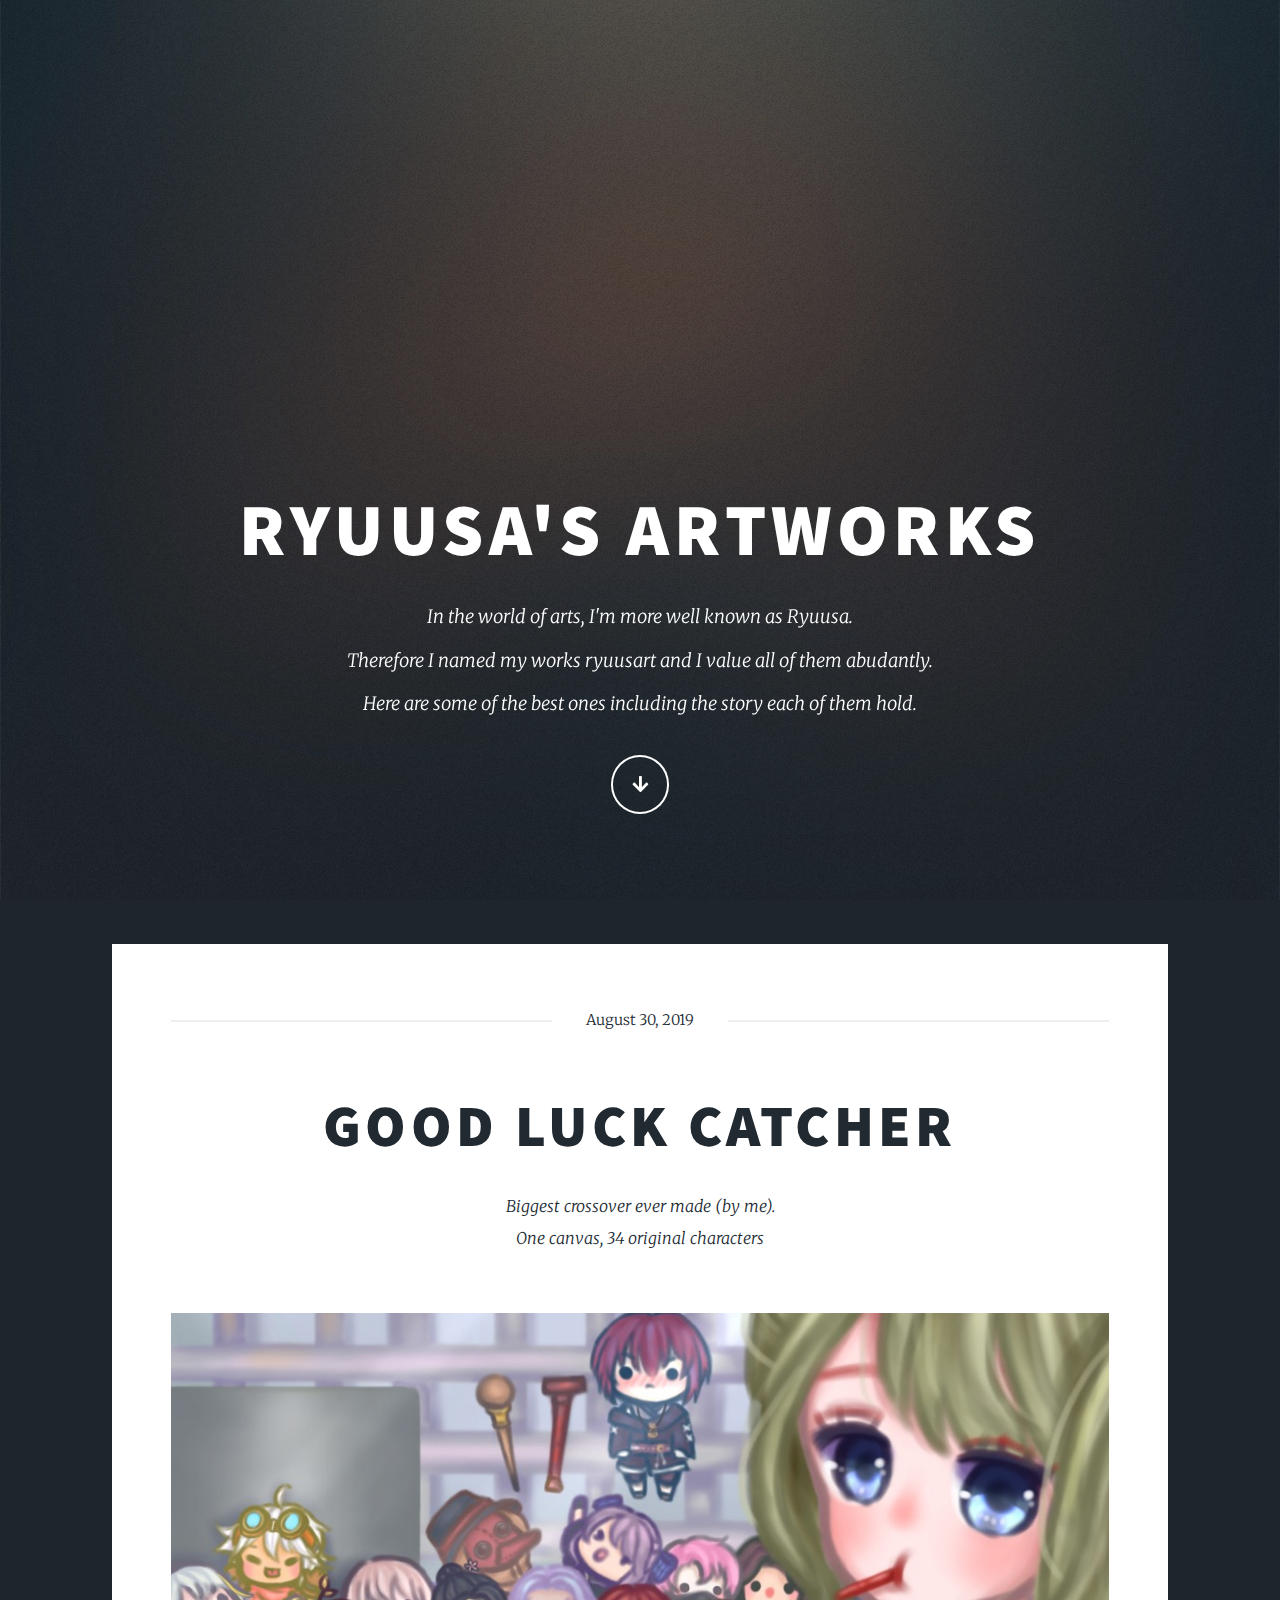
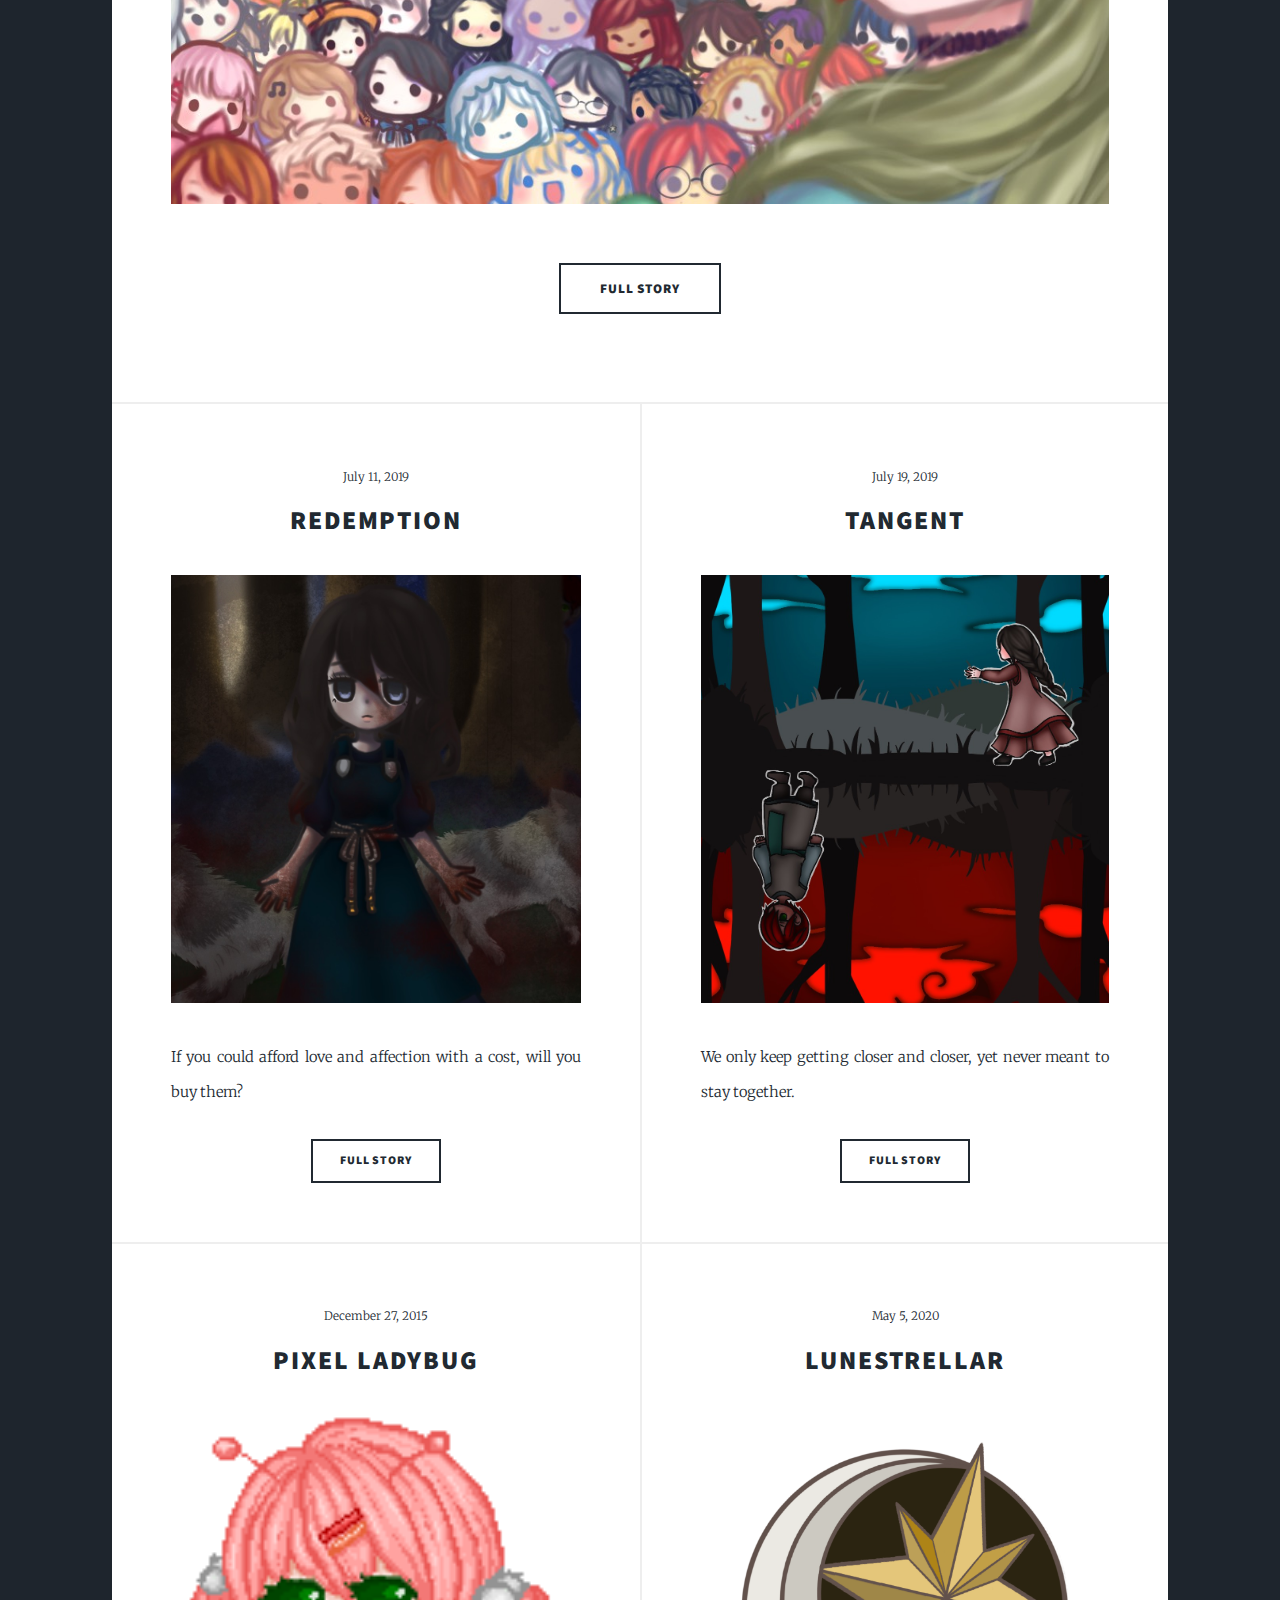
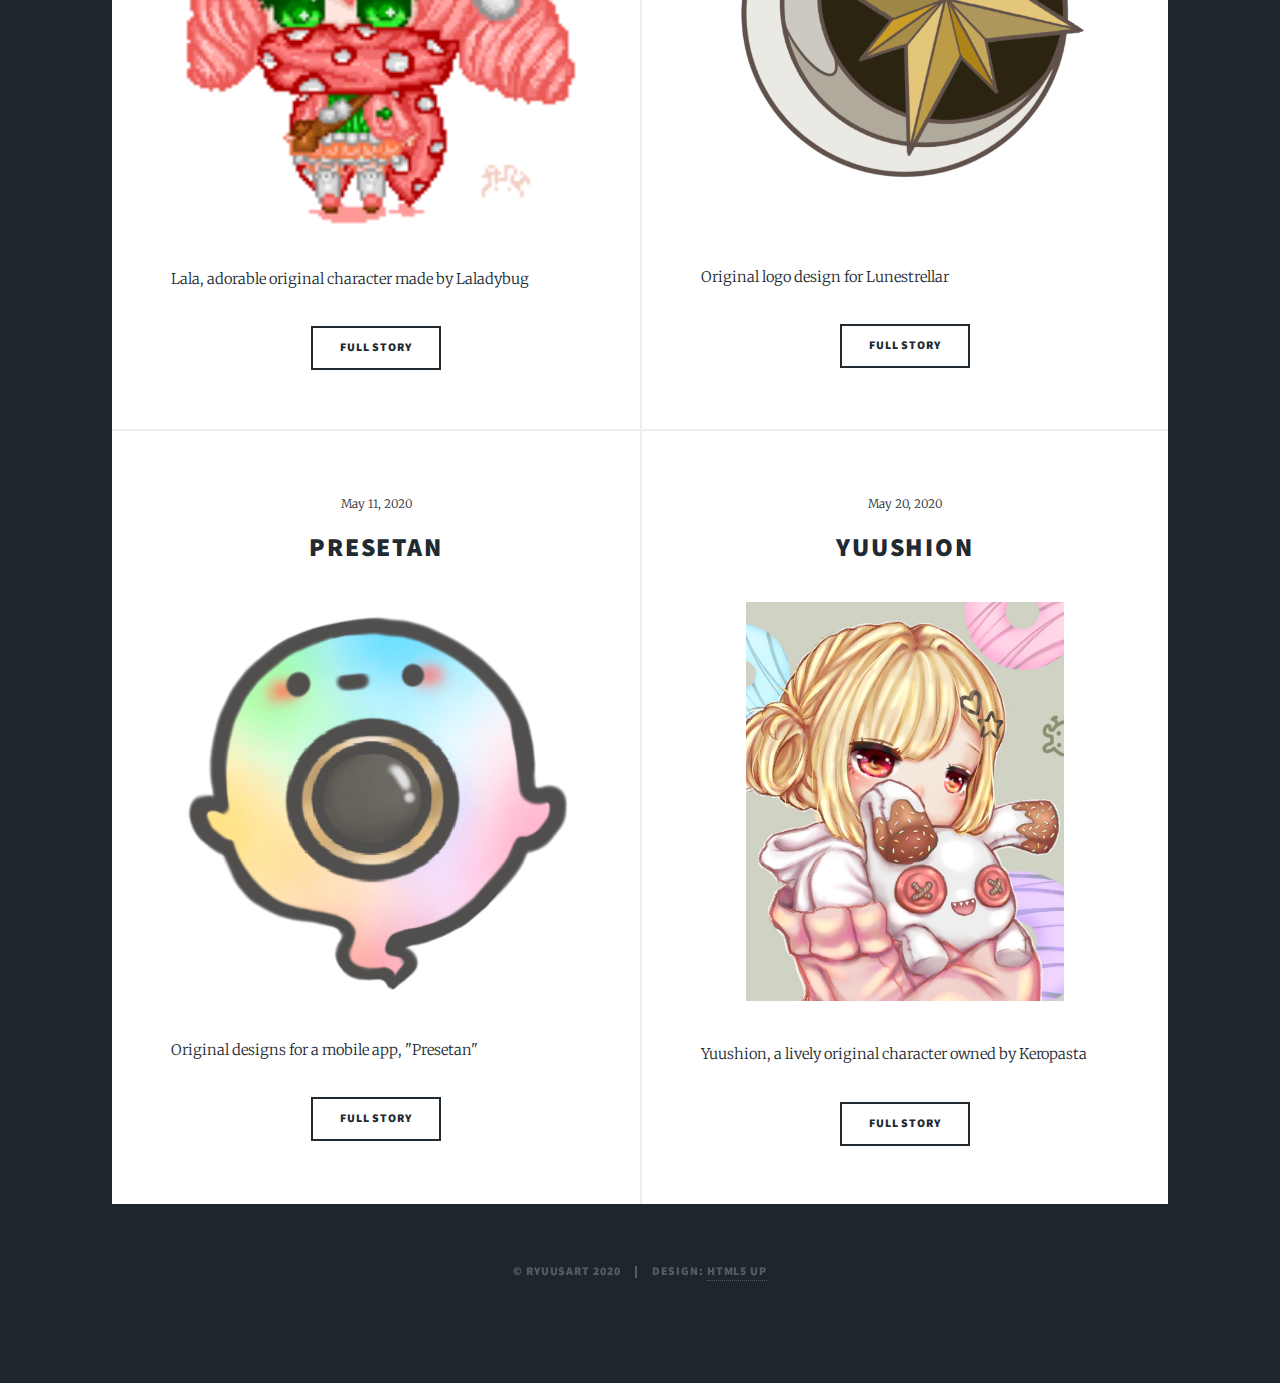
==== commit 8d7f8f1e: "updates" ====
--- a/arts.html
+++ b/arts.html
@@ -10,154 +10,308 @@
 		<meta charset="utf-8" />
 		<meta name="viewport" content="width=device-width, initial-scale=1, user-scalable=no" />
 		<link rel="stylesheet" href="assets/css/main1.css" />
-		<link rel="stylesheet" href="assets/css/main2.css" />
 		<noscript><link rel="stylesheet" href="assets/css/noscript1.css" /></noscript>
 	</head>
 	<body class="is-preload">
-
 		<!-- Wrapper -->
 			<div id="wrapper" class="fade-in">
 				<div id="hilangKau">
 
-				<!-- Intro -->
-					<div id="intro">
-						<h1>Ryuusa's Artworks</h1>
-						<p>In the world of arts, I'm more well known as Ryuusa.<br />
-							That's why I called my works ryuusart and I value all of them abudantly.<br />
-							Here are some of the best ones I ever done including stories each of them hold.</p>
-						<ul class="actions">
-							<li><a href="#header" class="button icon solid solo fa-arrow-down scrolly">Continue</a></li>
-						</ul>
-					</div>
-
-				<!-- Header -->
-					<header id="header">
-						<a href="arts.html" class="logo">Ryuusart</a>
-					</header>
-
-				<!-- Main -->
-					<div id="main">
-
-						<!-- Featured Post -->
-							<article class="post featured">
-								<header class="major">
-									<span class="date">April 25, 2017</span>
-									<h2><a href="#pic01">Good luck catcher</a></h2>
-									<p>Aenean ornare velit lacus varius enim ullamcorper proin aliquam<br />
-									facilisis ante sed etiam magna interdum congue. Lorem ipsum dolor<br />
-									amet nullam sed etiam veroeros.</p>
-								</header>
-								<a href="#" class="image main"><img src="images/pic01.jpeg" alt="" style="object-fit:cover; width:1008px; height:491px; background-size:cover; object-position: 100% 70%;"/></a>
-								<ul class="actions special">
-									<li><a href="#pic01" class="button large">Full Story</a></li>
-								</ul>
-							</article>
-
-						<!-- Posts -->
-							<section class="posts">
-								<article>
-									<header>
-										<span class="date">April 24, 2017</span>
-										<h2><a href="#">Redemption</a></h2>
+					<!-- Intro -->
+						<div id="intro">
+							<h1>Ryuusa's Artworks</h1>
+							<p>In the world of arts, I'm more well known as Ryuusa.<br />
+								Therefore I named my works ryuusart and I value all of them abudantly.<br />
+								Here are some of the best ones including the story each of them hold.</p>
+							<ul class="actions">
+								<li><a href="#header" class="button icon solid solo fa-arrow-down scrolly">Continue</a></li>
+							</ul>
+						</div>
+
+					<!-- Header -->
+						<header id="header">
+							<a href="arts.html" class="logo">Ryuusart</a>
+						</header>
+
+					<!-- Main -->
+						<div id="main">
+							<!-- Featured Post -->
+								<article class="post featured">
+									<header class="major">
+										<span class="date">August 30, 2019</span>
+										<h1><a href="#pic01">Good luck catcher</a></h1>
+										<p>Biggest crossover ever made (by me).<br/>
+										One canvas, 34 original characters</p>
 									</header>
-									<a href="#" class="image fit"><img src="images/pic02.jpg" alt="" /></a>
-									<p>Donec eget ex magna. Interdum et malesuada fames ac ante ipsum primis in faucibus. Pellentesque venenatis dolor imperdiet dolor mattis sagittis magna etiam.</p>
+									<a href="#pic01" class="image main"><img src="images/pic01.jpeg" alt="" style="object-fit:cover; width:1008px; height:491px; background-size:cover; object-position: 100% 70%;"/></a>
 									<ul class="actions special">
-										<li><a href="#" class="button">Full Story</a></li>
+										<li><a href="#pic01" class="button large">Full Story</a></li>
 									</ul>
 								</article>
-								<article>
-									<header>
-										<span class="date">April 22, 2017</span>
-										<h2><a href="#">Tangent</a></h2>
-									</header>
-									<a href="#" class="image fit"><img src="images/pic03.jpg" alt="" /></a>
-									<p>Donec eget ex magna. Interdum et malesuada fames ac ante ipsum primis in faucibus. Pellentesque venenatis dolor imperdiet dolor mattis sagittis magna etiam.</p>
-									<ul class="actions special">
-										<li><a href="#" class="button">Full Story</a></li>
-									</ul>
-								</article>
-								<article>
-									<header>
-										<span class="date">April 18, 2017</span>
-										<h2><a href="#">Pixel Ladybug</a></h2>
-									</header>
-									<a href="#" class="image fit"><img src="images/pic04.jpg" alt="" /></a>
-									<p>Donec eget ex magna. Interdum et malesuada fames ac ante ipsum primis in faucibus. Pellentesque venenatis dolor imperdiet dolor mattis sagittis magna etiam.</p>
-									<ul class="actions special">
-										<li><a href="#" class="button">Full Story</a></li>
-									</ul>
-								</article>
-								<article>
-									<header>
-										<span class="date">April 14, 2017</span>
-										<h2><a href="#">Lunestrellar</a></h2>
-									</header>
-									<a href="#" class="image fit"><img src="images/pic05.jpg" alt="" /></a>
-									<p>Donec eget ex magna. Interdum et malesuada fames ac ante ipsum primis in faucibus. Pellentesque venenatis dolor imperdiet dolor mattis sagittis magna etiam.</p>
-									<ul class="actions special">
-										<li><a href="#" class="button">Full Story</a></li>
-									</ul>
-								</article>
-								<article>
-									<header>
-										<span class="date">April 11, 2017</span>
-										<h2><a href="#">Presetan</a></h2>
-									</header>
-									<a href="#" class="image fit"><img src="images/pic06.jpg" alt="" /></a>
-									<p>Donec eget ex magna. Interdum et malesuada fames ac ante ipsum primis in faucibus. Pellentesque venenatis dolor imperdiet dolor mattis sagittis magna etiam.</p>
-									<ul class="actions special">
-										<li><a href="#" class="button">Full Story</a></li>
-									</ul>
-								</article>
-								<article>
-									<header>
-										<span class="date">April 7, 2017</span>
-										<h2><a href="#">Yuushion</a></h2>
-									</header>
-									<a href="#" class="image fit"><img src="images/pic07.jpg" alt="" /></a>
-									<p>Donec eget ex magna. Interdum et malesuada fames ac ante ipsum primis in faucibus. Pellentesque venenatis dolor imperdiet dolor mattis sagittis magna etiam.</p>
-									<ul class="actions special">
-										<li><a href="#" class="button">Full Story</a></li>
-									</ul>
-								</article>
-							</section>
-
-						<!-- Footer -->
-							<!-- <footer>
-								<div class="pagination">
-									<a href="#" class="previous">Prev</a>
-									<a href="#" class="page active">1</a>
-									<a href="#" class="page">2</a>
-									<a href="#" class="page">3</a>
-									<span class="extra">&hellip;</span>
-									<a href="#" class="page">8</a>
-									<a href="#" class="page">9</a>
-									<a href="#" class="page">10</a>
-									<a href="#" class="next">Next</a>
-								</div>
-							</footer> -->
-							
-							
-							
-
-					</div>
+
+							<!-- Posts -->
+								<section class="posts">
+									<article>
+										<header>
+											<span class="date">July 11, 2019</span>
+											<h2><a href="#pic02">Redemption</a></h2>
+										</header>
+										<a href="#pic02" class="image fit"><img src="images/pic02.jpeg" alt="" style="object-fit:cover; width:428px; height:428px; background-size:cover; object-position: 100% 70%;"/></a>
+										<p>If you could afford love and affection with a cost, will you buy them?</p>
+										<ul class="actions special">
+											<li><a href="#pic02" class="button">Full Story</a></li>
+										</ul>
+									</article>
+									<article>
+										<header>
+											<span class="date">July 19, 2019</span>
+											<h2><a href="#pic03">Tangent</a></h2>
+										</header>
+										<a href="#pic03" class="image fit"><img src="images/pic03.jpeg" alt="" style="object-fit:cover; width:428px; height:428px; background-size:cover; object-position: 100% 70%;"/></a>
+										<p>We only keep getting closer and closer, yet never meant to stay together.</p>
+										<ul class="actions special">
+											<li><a href="#pic03" class="button">Full Story</a></li>
+										</ul>
+									</article>
+									<article>
+										<header>
+											<span class="date">December 27, 2015</span>
+											<h2><a href="#pic04">Pixel Ladybug</a></h2>
+										</header>
+										<a href="#pic04" class="image fit"><img src="images/pic04.gif" alt="" /></a>
+										<p>Lala, adorable original character made by Laladybug</p>
+										<ul class="actions special">
+											<li><a href="#pic04" class="button">Full Story</a></li>
+										</ul>
+									</article>
+									<article>
+										<header>
+											<span class="date">May 5, 2020</span>
+											<h2><a href="#pic05">Lunestrellar</a></h2>
+										</header>
+										<a href="#pic05" class="image fit"><img src="images/Lunestrellar.png" alt="" style="object-fit:cover; width: 100%; margin: auto;"/></a>
+										<p>Original logo design for Lunestrellar</p>
+										<ul class="actions special">
+											<li><a href="#pic05" class="button">Full Story</a></li>
+										</ul>
+									</article>
+									<article>
+										<header>
+											<span class="date">May 11, 2020</span>
+											<h2><a href="#pic06">Presetan</a></h2>
+										</header>
+										<a href="#pic06" class="image fit"><img src="images/Presetan.png" alt="" style="object-fit:cover; width: 96%; margin: auto;"/></a>
+										<p>Original designs for a mobile app, "Presetan"</p>
+										<ul class="actions special">
+											<li><a href="#pic06" class="button">Full Story</a></li>
+										</ul>
+									</article>
+									<article>
+										<header>
+											<span class="date">May 20, 2020</span>
+											<h2><a href="#pic07">Yuushion</a></h2>
+										</header>
+										<a href="#pic07" class="image fit"><img src="images/pic07.jpeg" alt="" style="object-fit:cover; width: 78%; margin: auto;"/></a>
+										<p>Yuushion, a lively original character owned by Keropasta</p>
+										<ul class="actions special">
+											<li><a href="#pic07" class="button">Full Story</a></li>
+										</ul>
+									</article>
+								</section>
+			
+						</div>
+						<!-- Copyright -->
+							<div id="copyright">
+								<ul><li>&copy; Ryuusart 2020</li><li>Design: <a href="https://html5up.net">HTML5 UP</a></li></ul>
+							</div>
 				</div>
-					<!-- Artikcle -->
+
+				<!-- Article -->
 					<div id="main1">
 						<article id="pic01">
-							<h2 class="major">Good Luck Catcher</h2>
-							<span class="image main1"><img src="images/pic01.jpg" alt="" /></span>
-							<p>Hi there! My name is Belinda Permata Polim, a people person Computer Science major student who has a keen eye for aesthetic and great passion in programming. Welcome to my portfolio. Feel free to check out my <a href="#projects">programming projects</a> and some of my <a href="#arts">best arts</a></a> if you're interested.</p>
-							<p>Lorem ipsum dolor sit amet, consectetur adipiscing elit. Duis dapibus rutrum facilisis. Class aptent taciti sociosqu ad litora torquent per conubia nostra, per inceptos himenaeos. Etiam tristique libero eu nibh porttitor fermentum. Nullam venenatis erat id vehicula viverra. Nunc ultrices eros ut ultricies condimentum. Mauris risus lacus, blandit sit amet venenatis non, bibendum vitae dolor. Nunc lorem mauris, fringilla in aliquam at, euismod in lectus. Pellentesque habitant morbi tristique senectus et netus et malesuada fames ac turpis egestas. In non lorem sit amet elit placerat maximus. Pellentesque aliquam maximus risus, vel sed vehicula.</p>
+							<h2 class="major1">Good Luck Catcher</h2>
+							<span class="image main1"><img src="images/pic01.jpeg" alt="" /></span>
+							<p>This piece was made as a tribute to all of my friends from White Oak Ranch admission. I'll cherish all the good memories and joy we had together, even when the club no longer running.</p>
+							<p>OCs belong to all their respective owners :<br/>
+								Nirvana © Ryuusart<br/>
+								Maddie © carpetlicious || Pasha © levhuga || Aiden © kurooinu ||  Adrien © kaibutsu.sama || Elliott © gitteokki || Immanuel © kuroucha ||  Dreag © isolateductape || 
+								Hime © _kitagawa_aya_ || Dexter © blu_lemonade || Nicolette © 1004monsta || Biroe © koroshite__ || Athan © ev3draws || Makishima © maou_ruru || Celeste © ao_karin || Lin © inarii.don || Suzu © dingodango_ || Valentina © ennareth || Chea © khalico_cat || Leadya © creativeday_ || Margaux © creatorsstance || Maria © julia_manga || 
+								Novea © lilych33 || Alicia © yurucyo || Arren © kayhrii || Cherry © bluesealad || Clariz © just_zeroo || Liam © chaliseus || Claretta © nanangantuk || Consta © rafq_ || 
+								Evelyn © kit.plg || Naia © snowybluberri || Lyden © punneymeph</p>
+							<table style="width:50%; margin-bottom: 5%;">
+								<tr>
+								  <td>Type</td>
+								  <td>Personal</td>
+								</tr>
+								<tr>
+								  <td>Software</td>
+								  <td>Procreate</td>
+								</tr>
+								<tr>
+									<td>Canvas</td>
+									<td>1080 x 1350px</td>
+								  </tr>
+								  <tr>
+									<td>Time</td>
+									<td>15hrs 1min</td>
+								  </tr>
+							</table>
+							<p>Speedpaint process of this piece <a href="https://youtu.be/9RHVKwQjbaQ">here</a></p>
+						</article>
+						<article id="pic02">
+							<h2 class="major1">Redemption</h2>
+							<span class="image main1"><img src="images/pic02.jpeg" alt="" /></span>
+							<p>Nirvana was a sole heiress of the ruler family. She was obliged to single-handedly performed a life-threatening ritual in order to stay in the family.<br/>
+								Regardless of her success, she was not happy.</p>
+							<p><i>People said nothing can buy happiness. If you could afford love and affection, will you buy it?</i></p>
+
+								<table style="width:50%">
+									<tr>
+									  <td>Type</td>
+									  <td>Personal</td>
+									</tr>
+									<tr>
+									  <td>Software</td>
+									  <td>Procreate</td>
+									</tr>
+									<tr>
+										<td>Canvas</td>
+										<td>1080 x 1350px</td>
+									  </tr>
+									  <tr>
+										<td>Time</td>
+										<td>2hrs 45min</td>
+									  </tr>
+								</table>
+						</article>
+						<article id="pic03">
+							<h2 class="major1">Tangents</h2>
+							<span class="image main1"><img src="images/pic03.jpeg" alt="" /></span>
+							<p><i>Unlike most siblings, Sven and I met some time at our young age. My father, like many other rulers, had several lovers. Sven is one of his children, just like me, only luckier because of his gender.</i></p>
+							<p><i>His arrival was special to me. He gave me love, warmth, but most importantly freedom. I love him dearly, and so does he. Or so I thought..</i></p>
+								<table style="width:50%">
+									<tr>
+									  <td>Type</td>
+									  <td>Personal</td>
+									</tr>
+									<tr>
+									  <td>Software</td>
+									  <td>Procreate</td>
+									</tr>
+									<tr>
+										<td>Canvas</td>
+										<td>1080 x 1350px</td>
+									  </tr>
+									  <tr>
+										<td>Time</td>
+										<td>2hrs 12mins</td>
+									  </tr>
+								</table>
+						</article>
+						<article id="pic04">
+							<h2 class="major1">Pixel Ladybug</h2>
+							<span class="image main1"><img src="images/pic04.gif" alt="" /></span>
+							<p>Meet Lala, a bubbly and adorable original character by Ladybug. The art drawn and animated by me for an art trade with my friend. Back in 2015, I really enjoy making pixel arts and I made a small blinking animation as a gift because she's so adorable.</p>
+							<p></p>
+								<table style="width:50%">
+									<tr>
+									  <td>Type</td>
+									  <td>Trade</td>
+									</tr>
+									<tr>
+									  <td>Software</td>
+									  <td>Paintool SAI</td>
+									</tr>
+									<tr>
+										<td>Canvas</td>
+										<td>128 x 128px</td>
+									  </tr>
+								</table>
+						</article>
+						<article id="pic05">
+							<h2 class="major1">Lunestrellar</h2>
+							<span class="image main1"><img src="images/Lunestrellar.png" alt="" /></span>
+							<p>Logo concept and sketch above made by me, commissioned by the brand "Lunestrellar".  <i>Lune</i>	&nbsp;means 'moon' in French, while  <i>estrellar</i> &nbsp;means 'star' in Spanish.</p>
+								<table style="width:50%;">
+									<tr>
+										<td>Type</td>
+										<td>Commission</td>
+									</tr>
+									  <td>Software</td>
+									  <td>Procreate</td>
+									</tr>
+									<tr>
+										<td>Canvas</td>
+										<td>210 x 297mm</td>
+									  </tr>
+									  <tr>
+										<td>Time</td>
+										<td>1hr 11mins</td>
+									  </tr>
+								</table>
+							<p></p>
+							<p>Final rendered version made by my partner with CorelDraw:</p>
+							<span class="image main1"><img src="images/LogoluneStrellar.png" alt="" style="width: 40%; margin-left: auto; margin-right: auto;"/></span>	
+						</article>
+						<article id="pic06">
+							<h2 class="major1">Presetan</h2>
+							<span class="image main1"><img src="images/Presetan.png" alt="" /></span>
+							<p></p>
+							<p>"Presetan" is a photo editing mobile app made by a group of four university students including myself.</p>
+								<table style="width:50%; margin-bottom: 5%;">
+									<tr>
+									  <td>Type</td>
+									  <td>Project</td>
+									</tr>
+									<tr>
+									  <td>Software</td>
+									  <td>Procreate</td>
+									</tr>
+									<tr>
+										<td>Canvas</td>
+										<td>400 x 400px</td>
+									  </tr>
+									  <tr>
+										<td>Time</td>
+										<td>0hr 45mins</td>
+									  </tr>
+								</table>
+								<p>Here are some other arts I made for the app:</p>
+								<center>
+									<img src="images/splash.png" style="width: 40%;"/>
+									<img src="images/image.png" style="width: 40%;"/>
+								</center>
+								<center>
+									<img src="images/guest.png" style="width: 40%;"/>
+									<img src="images/vip.png" style="width: 40%;"/>
+								</center>
+						</article>
+						<article id="pic07">
+							<h2 class="major1">Yuushion</h2>
+							<span class="image main1"><img src="images/pic07.jpeg" alt="" /></span>
+							<p></p>
+							<p></p>
+							<table style="width:50%; margin-bottom: 5%;">
+								<tr>
+									<td>Type</td>
+									<td>Contest</td>
+								</tr>
+								<tr>
+									<td>Software</td>
+									<td>Procreate</td>
+								</tr>
+								<tr>
+									<td>Canvas</td>
+									<td>1080 x 1350px</td>
+								</tr>
+								<tr>
+									<td>Time</td>
+									<td>6hrs 9mins</td>
+								</tr>
+							</table>
+							<p>Speedpaint process of this piece <a href="https://youtu.be/9UuRx8Pywh4">here</a></p>
 						</article>
 					</div>
-
-				<!-- Copyright -->
-					<div id="copyright">
-						<ul><li>&copy; Ryuusart 2020</li><li>Design: <a href="https://html5up.net">HTML5 UP</a></li></ul>
-					</div>
-
 			</div>
 
 		<!-- Scripts -->
--- a/assets/css/main1.css
+++ b/assets/css/main1.css
@@ -1,5 +1,5 @@
 @import url(fontawesome-all.min.css);
-@import url("https://fonts.googleapis.com/css?family=Merriweather:300,700,300italic,700italic|Source+Sans+Pro:900");
+@import url("https://fonts.googleapis.com/css?family=Merriweather:300,700,300italic,700italic|Source+Sans+Pro:900|Source+Sans+Pro:600|Source+Sans+Pro:400|Source+Sans+Pro:300");
 
 /*
 	Massively by HTML5 UP
@@ -180,6 +180,15 @@
 		margin: 0 0 2rem 0;
 	}
 
+	.major1 {
+		font-family: "Source Sans Pro", sans-serif;
+		font-weight: 400;
+		line-height: 1.5;
+		letter-spacing: 0.075em;
+		text-transform: uppercase;
+		margin: 0 0 1rem 0;
+	}
+
 	h1, h2, h3, h4, h5, h6 {
 		font-family: "Source Sans Pro", Helvetica, sans-serif;
 		font-weight: 900;
@@ -188,6 +197,7 @@
 		text-transform: uppercase;
 		margin: 0 0 1rem 0;
 	}
+	
 
 		h1 a, h2 a, h3 a, h4 a, h5 a, h6 a {
 			border-bottom: 0;
@@ -3001,7 +3011,26 @@
 	}
 
 /* Table */
-
+table {
+	margin-left: auto;
+	margin-right: auto;
+	/* border: 1px solid black; */
+	/* table-layout: auto; */
+}
+td {
+	/* table-layout: auto; */
+	/* border: 1px solid black; */
+}
+td:first-child{
+	font-weight: bold;
+	/* width: 1%; */
+	white-space: nowrap;
+}
+td:last-child{
+	width: 1%;
+	white-space: nowrap;
+}
+/* 
 	.table-wrapper {
 		-webkit-overflow-scrolling: touch;
 		overflow-x: auto;
@@ -3097,7 +3126,7 @@
 
 	table.alt tbody tr td {
 		border-color: #eeeeee;
-	}
+	} */
 
 /* Pagination */
 
@@ -3225,6 +3254,7 @@
 		position: relative;
 		z-index: 1;
 		overflow: hidden;
+		padding: 3rem 2rem;
 	}
 
 		#wrapper > .bg {
@@ -3754,6 +3784,20 @@
 		}
 
 /* Main */
+	
+	h1.major1, h2.major1, h3.major1, h4.major1, h5.major1, h6.major1 {
+		border-bottom: solid 1px #ffffff;
+		color: #ffffff;
+		width: -moz-max-content;
+		width: -webkit-max-content;
+		width: -ms-max-content;
+		width: max-content;
+		padding-bottom: 0.5rem;
+		margin: 0 0 2rem 0;
+	}
+	p.a {
+		color: #ffffff;
+	}
 
 	#main {
 		background-color: #ffffff;
@@ -4686,4 +4730,166 @@
 			visibility: visible;
 		}
 
-	}+	}
+	/* Main */
+
+	#main1 a {
+		color: #918f8f;
+		border-bottom-color: rgba(33, 41, 49, 0.5);
+	}
+	#main1 {
+		color: #ffffff;
+		font-family: "Source Sans Pro", sans-serif;
+		font-weight: 300;
+		font-size: 1rem;
+		line-height: 1.65;
+	}
+	#main1 h2 {
+		font-family: "Source Sans Pro", sans-serif;
+	}
+	.image.main1 {
+		display: block;
+		margin: 2.5rem 0;
+		width: 100%;
+	}
+
+		.image.main1 img {
+			width: 100%;
+		}
+
+	@media screen and (max-width: 736px) {
+
+		.image.main1 {
+			margin: 2rem 0;
+		}
+
+	}
+
+	@media screen and (max-width: 480px) {
+
+		.image.main1 {
+			margin: 1.5rem 0;
+		}
+
+	}
+
+	
+	#main1 {
+		-moz-flex-grow: 1;
+		-webkit-flex-grow: 1;
+		-ms-flex-grow: 1;
+		flex-grow: 1;
+		-moz-flex-shrink: 1;
+		-webkit-flex-shrink: 1;
+		-ms-flex-shrink: 1;
+		flex-shrink: 1;
+		display: -moz-flex;
+		display: -webkit-flex;
+		display: -ms-flex;
+		display: flex;
+		-moz-align-items: center;
+		-webkit-align-items: center;
+		-ms-align-items: center;
+		align-items: center;
+		-moz-justify-content: center;
+		-webkit-justify-content: center;
+		-ms-justify-content: center;
+		justify-content: center;
+		-moz-flex-direction: column;
+		-webkit-flex-direction: column;
+		-ms-flex-direction: column;
+		flex-direction: column;
+		position: relative;
+		max-width: 100%;
+		z-index: 3;
+	}
+
+		#main1 article {
+			-moz-transform: translateY(0.25rem);
+			-webkit-transform: translateY(0.25rem);
+			-ms-transform: translateY(0.25rem);
+			transform: translateY(0.25rem);
+			-moz-transition: opacity 0.325s ease-in-out, -moz-transform 0.325s ease-in-out;
+			-webkit-transition: opacity 0.325s ease-in-out, -webkit-transform 0.325s ease-in-out;
+			-ms-transition: opacity 0.325s ease-in-out, -ms-transform 0.325s ease-in-out;
+			transition: opacity 0.325s ease-in-out, transform 0.325s ease-in-out;
+			padding: 4.5rem 2.5rem 1.5rem 2.5rem ;
+			position: relative;
+			width: 40rem;
+			max-width: 100%;
+			background-color: rgba(27, 31, 34, 0.85);
+			border-radius: 4px;
+			opacity: 0;
+		}
+
+			#main1 article.active {
+				-moz-transform: translateY(0);
+				-webkit-transform: translateY(0);
+				-ms-transform: translateY(0);
+				transform: translateY(0);
+				opacity: 1;
+			}
+
+			#main1 article .close {
+				display: block;
+				position: absolute;
+				top: 0;
+				right: 0;
+				width: 4rem;
+				height: 4rem;
+				cursor: pointer;
+				text-indent: 4rem;
+				overflow: hidden;
+				white-space: nowrap;
+			}
+
+				#main1 article .close:before {
+					-moz-transition: background-color 0.2s ease-in-out;
+					-webkit-transition: background-color 0.2s ease-in-out;
+					-ms-transition: background-color 0.2s ease-in-out;
+					transition: background-color 0.2s ease-in-out;
+					content: '';
+					display: block;
+					position: absolute;
+					top: 0.75rem;
+					left: 0.75rem;
+					width: 2.5rem;
+					height: 2.5rem;
+					border-radius: 100%;
+					background-position: center;
+					background-image: url("data:image/svg+xml;charset=utf8,%3Csvg xmlns='http://www.w3.org/2000/svg' xmlns:xlink='http://www.w3.org/1999/xlink' width='20px' height='20px' viewBox='0 0 20 20' zoomAndPan='disable'%3E%3Cstyle%3Eline %7B stroke: %23ffffff%3B stroke-width: 1%3B %7D%3C/style%3E%3Cline x1='2' y1='2' x2='18' y2='18' /%3E%3Cline x1='18' y1='2' x2='2' y2='18' /%3E%3C/svg%3E");
+					background-size: 20px 20px;
+					background-repeat: no-repeat;
+				}
+
+				#main1 article .close:hover:before {
+					background-color: rgba(255, 255, 255, 0.075);
+				}
+
+				#main1 article .close:active:before {
+					background-color: rgba(255, 255, 255, 0.175);
+				}
+
+		@media screen and (max-width: 736px) {
+
+			#main1 article {
+				padding: 3.5rem 2rem 0.5rem 2rem ;
+			}
+
+				#main1 article .close:before {
+					top: 0.875rem;
+					left: 0.875rem;
+					width: 2.25rem;
+					height: 2.25rem;
+					background-size: 14px 14px;
+				}
+
+		}
+
+		@media screen and (max-width: 480px) {
+
+			#main1 article {
+				padding: 3rem 1.5rem 0.5rem 1.5rem ;
+			}
+
+		}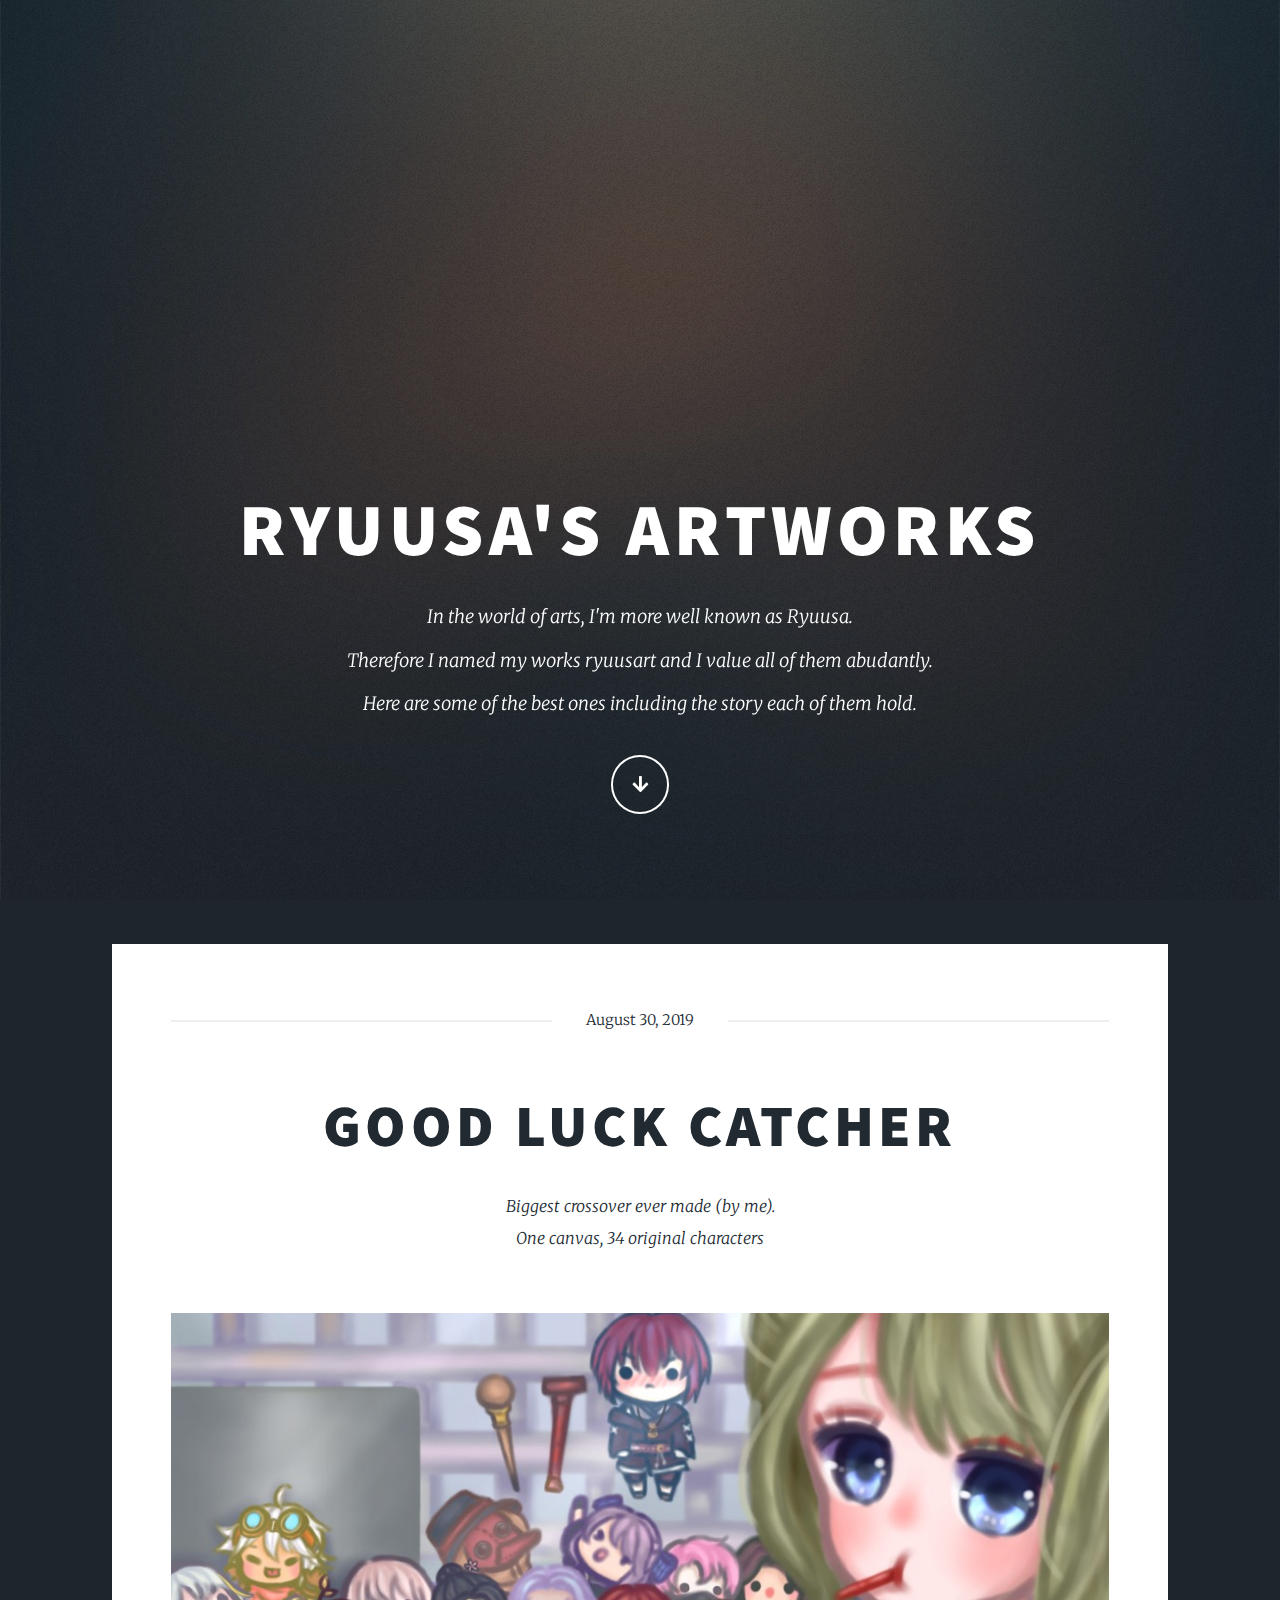
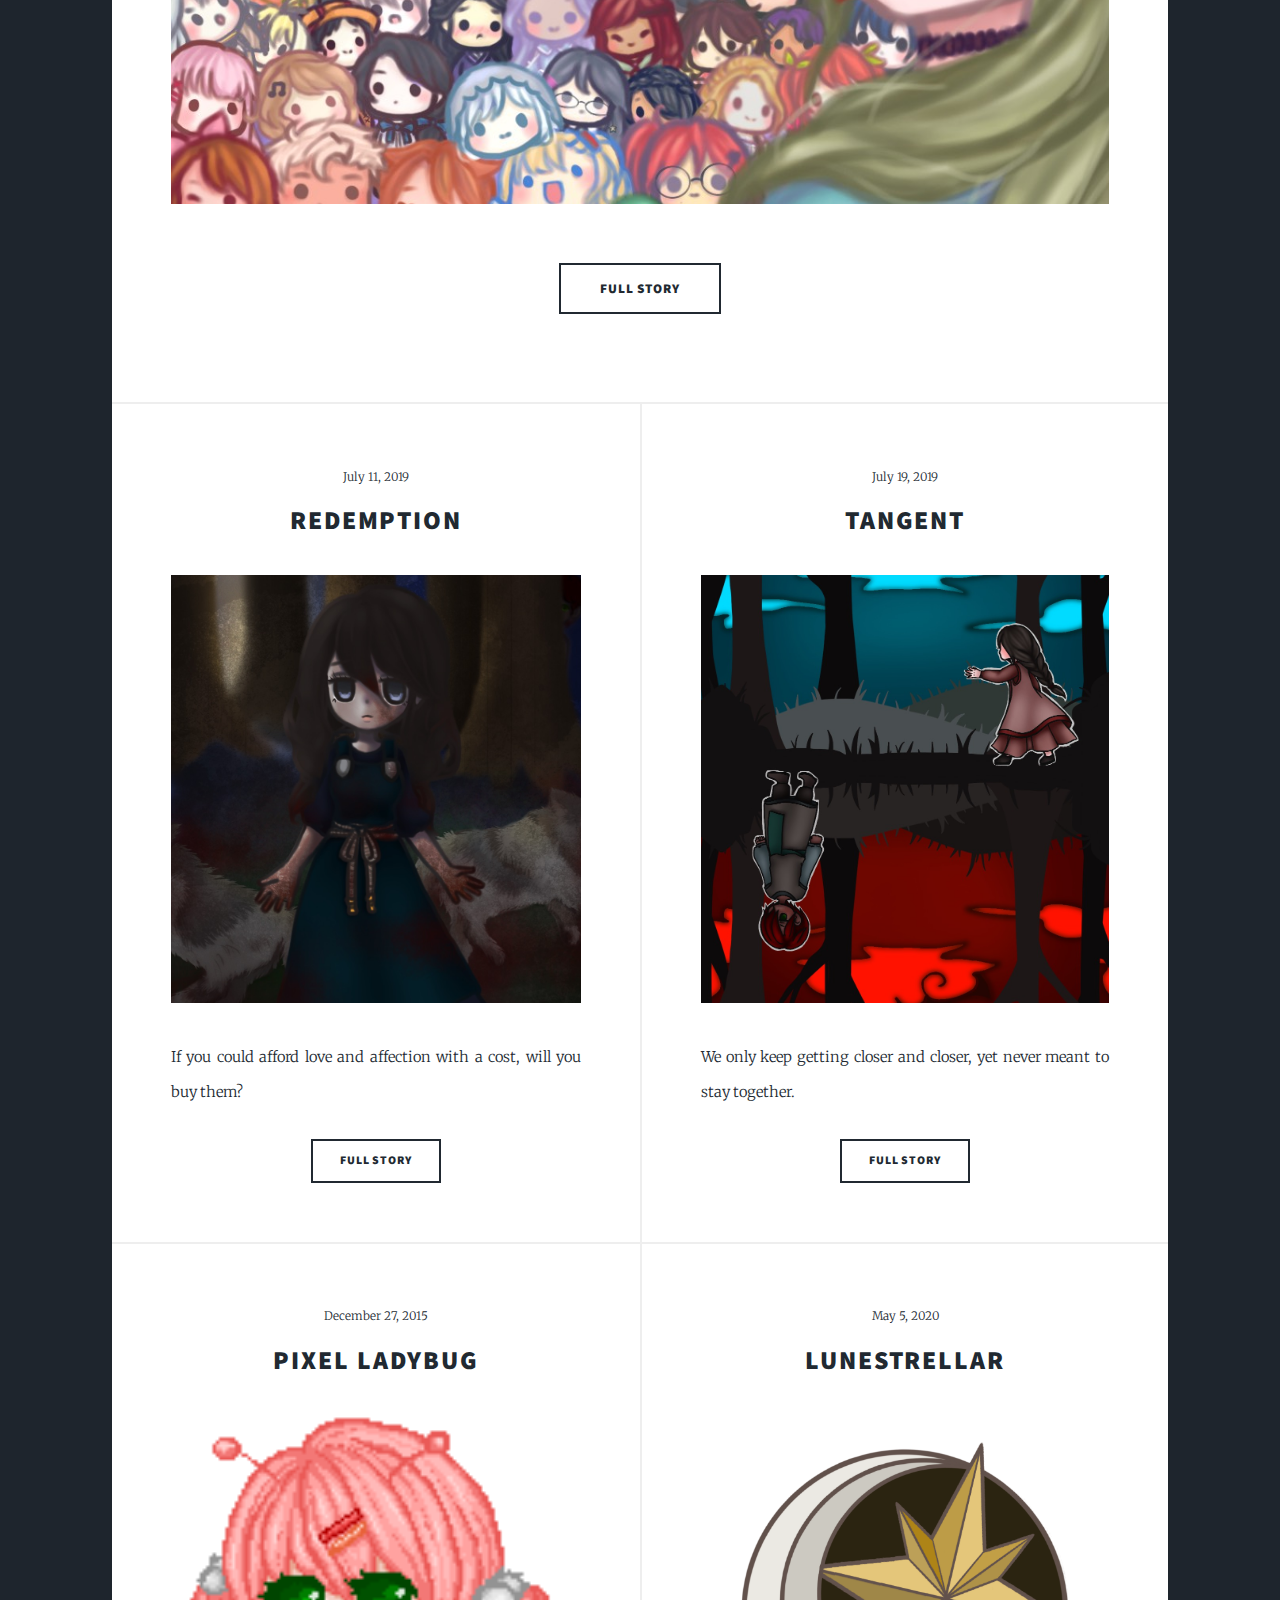
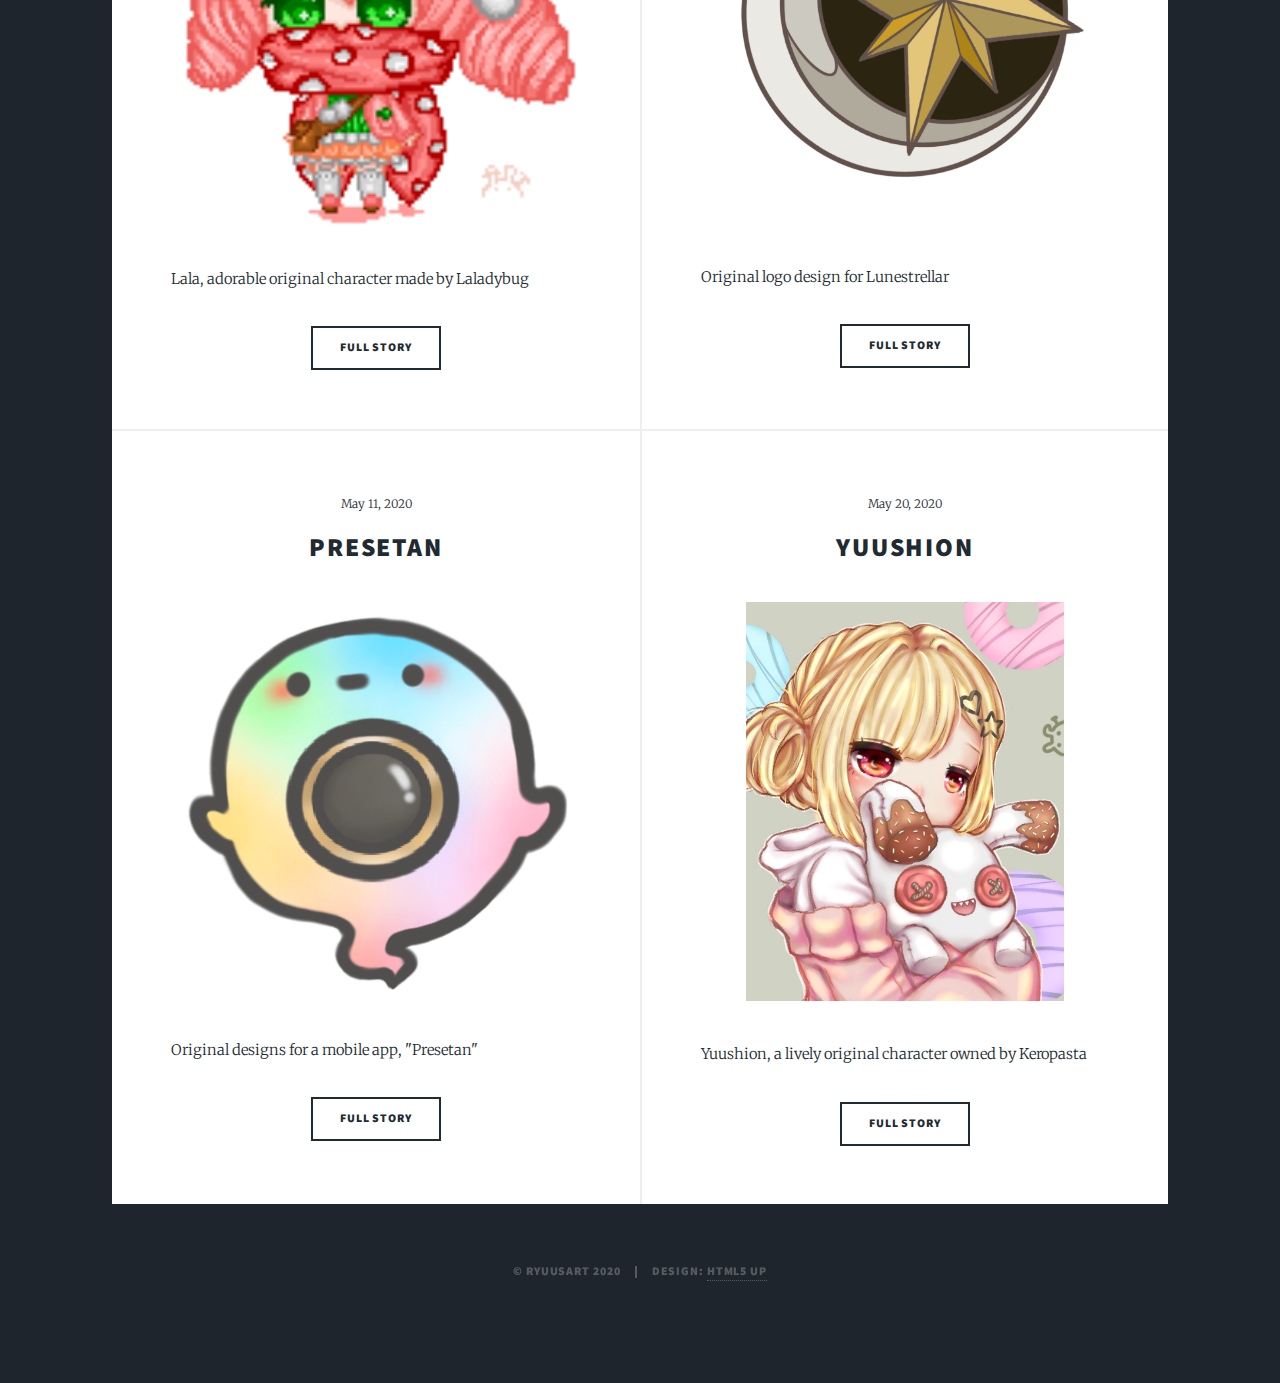
==== commit 1f4adb66: "update on presetan link and yuushion capt" ====
--- a/arts.html
+++ b/arts.html
@@ -256,8 +256,8 @@
 						<article id="pic06">
 							<h2 class="major1">Presetan</h2>
 							<span class="image main1"><img src="images/Presetan.png" alt="" /></span>
-							<p></p>
 							<p>"Presetan" is a photo editing mobile app made by a group of four university students including myself.</p>
+							<p>More info of the app <a href="projects.html#pro02">here</a></p>
 								<table style="width:50%; margin-bottom: 5%;">
 									<tr>
 									  <td>Type</td>
@@ -289,8 +289,9 @@
 						<article id="pic07">
 							<h2 class="major1">Yuushion</h2>
 							<span class="image main1"><img src="images/pic07.jpeg" alt="" /></span>
-							<p></p>
-							<p></p>
+							<p>Yuushion is an original character made by my friend, Keropasta.</p>
+							<p>This illustration was made for her Draw This In Your Style (DTIYS) contest.<br/>
+								Spoiler: I only got honorable mention but I had so much fun coloring this piece so it's still a win for me hehe</p>
 							<table style="width:50%; margin-bottom: 5%;">
 								<tr>
 									<td>Type</td>
